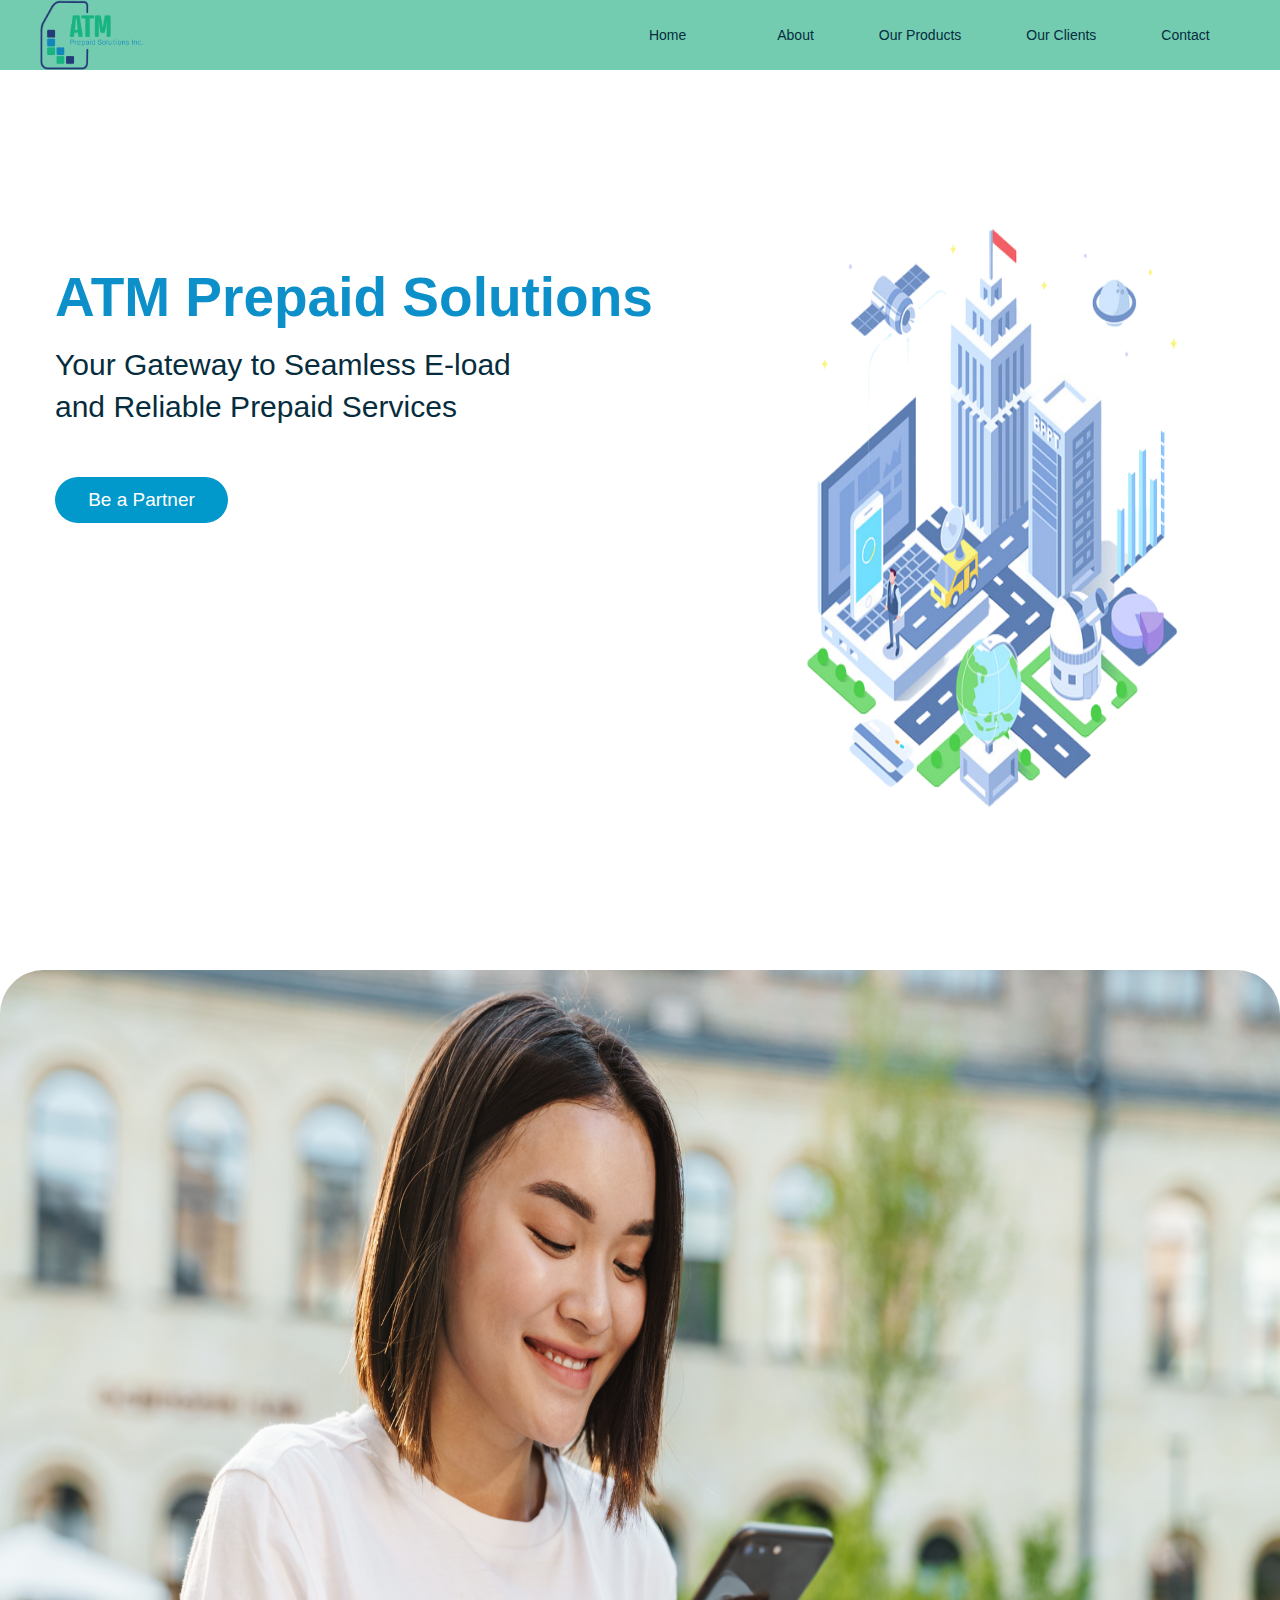
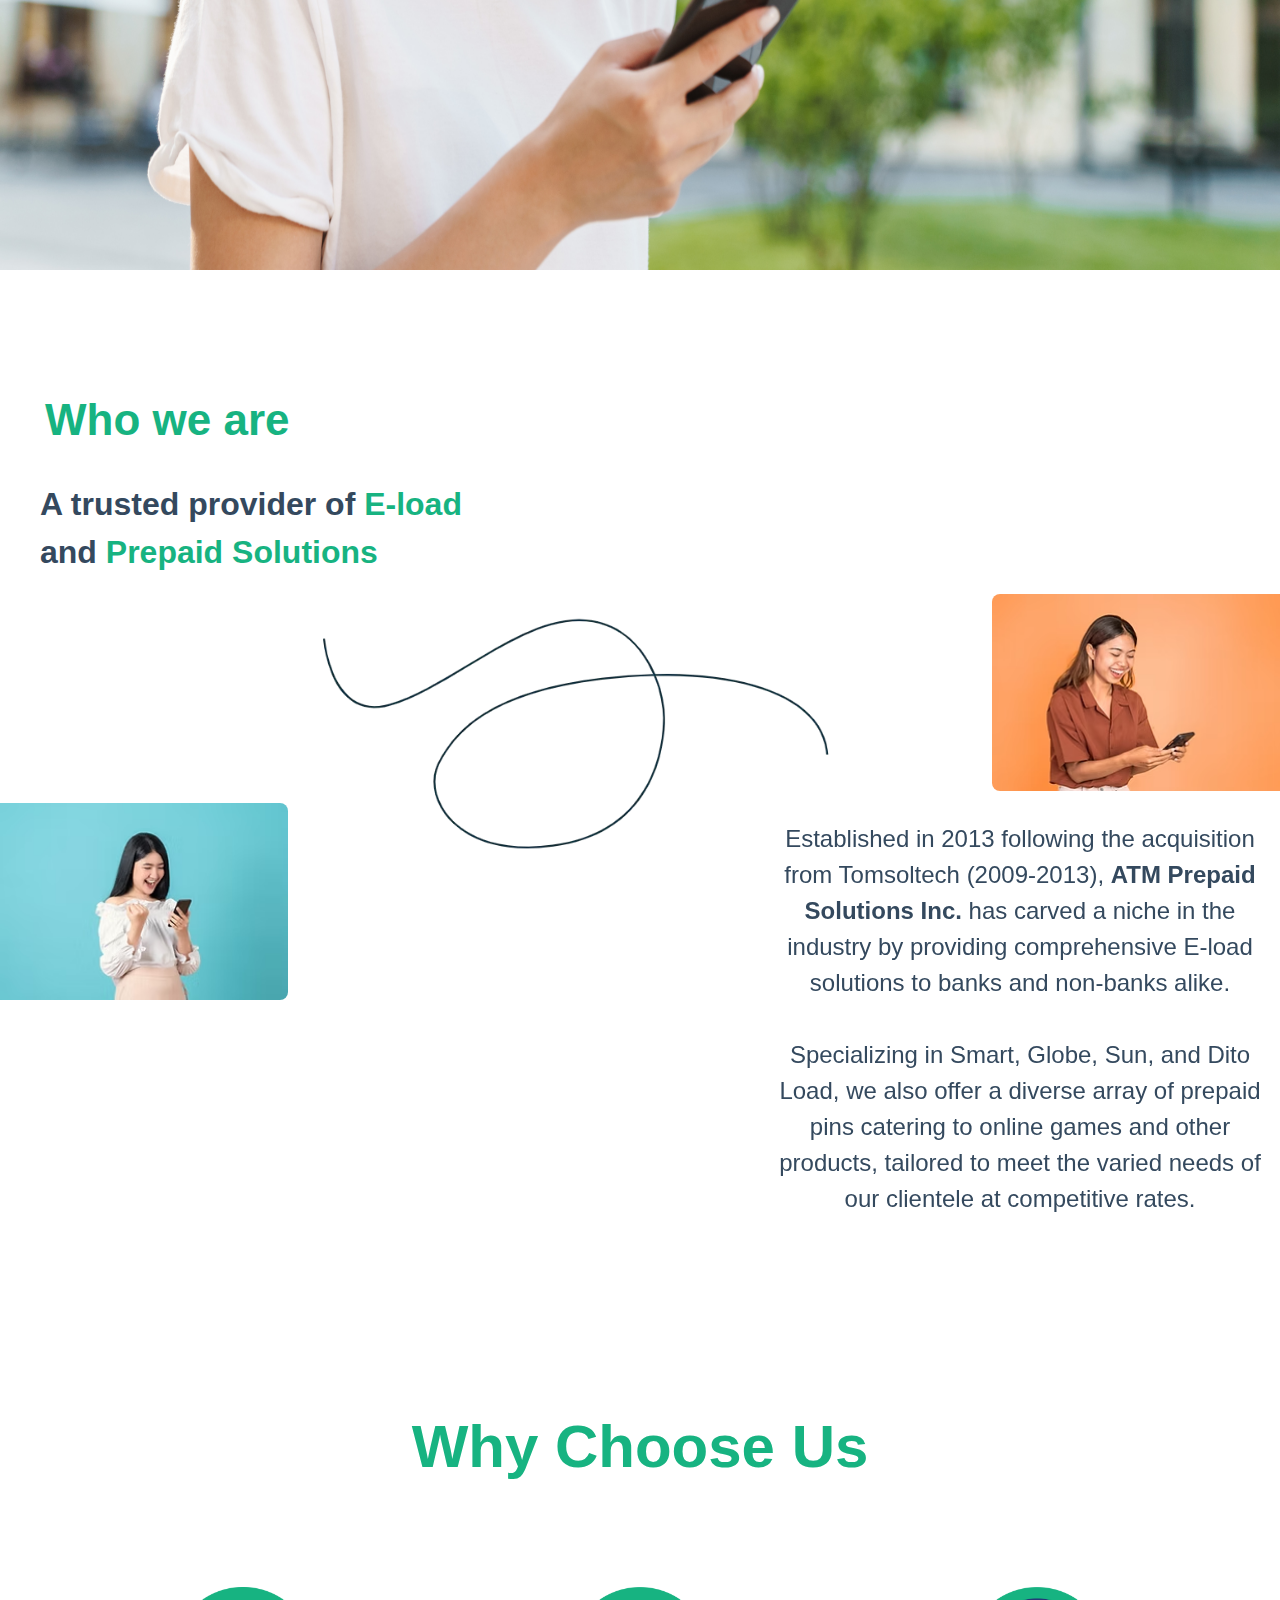
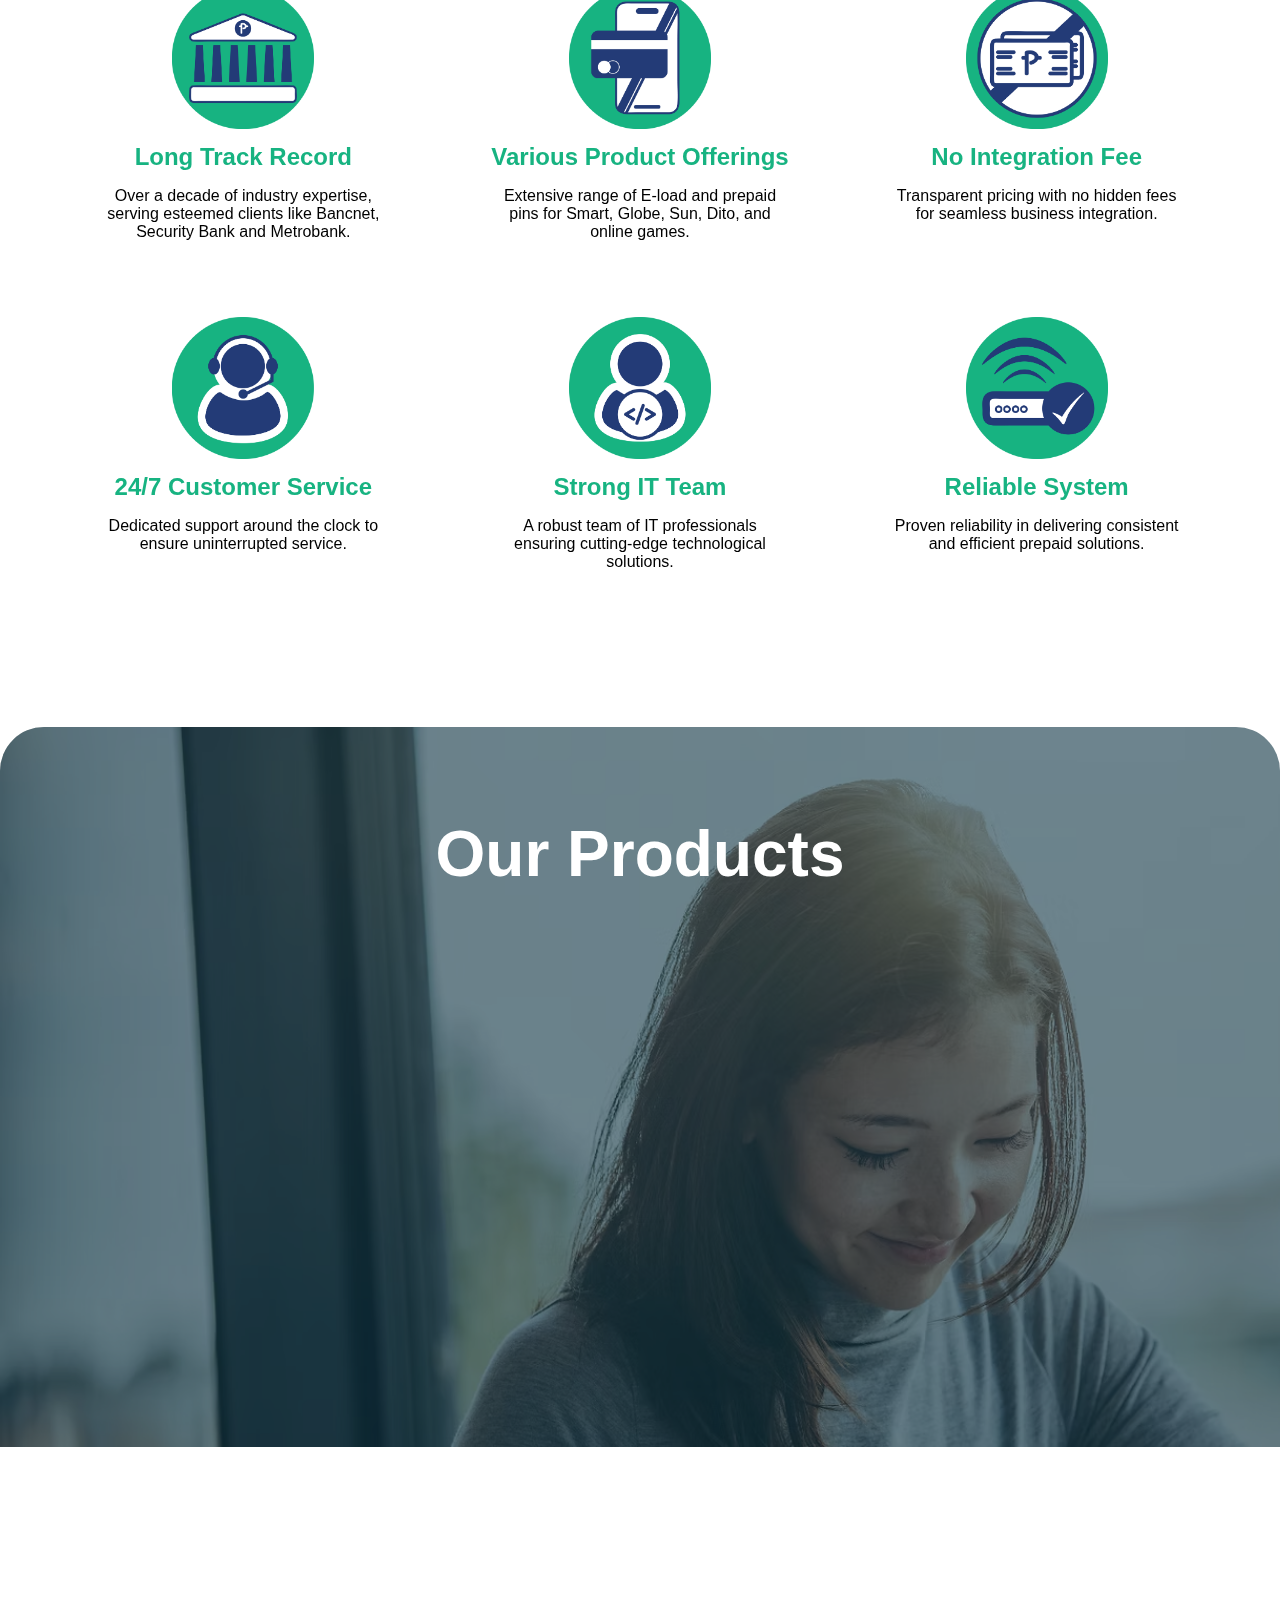
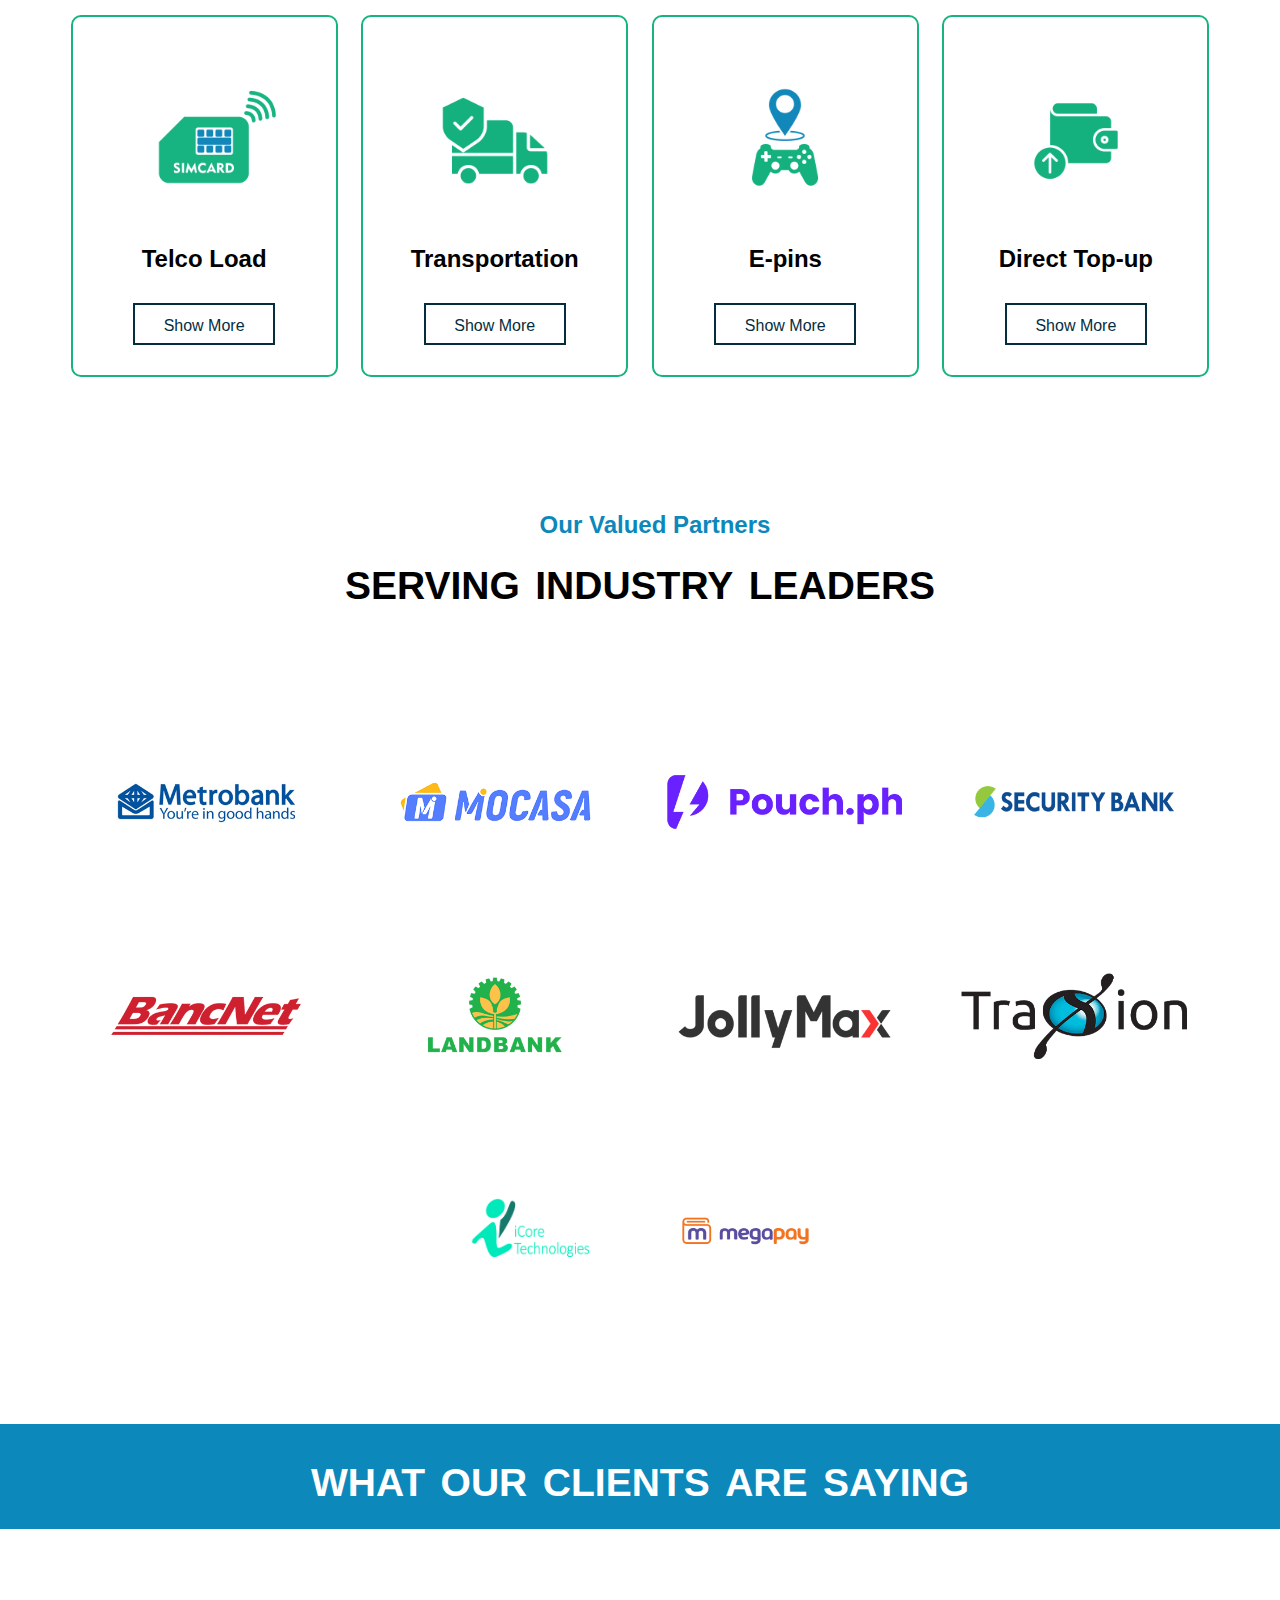
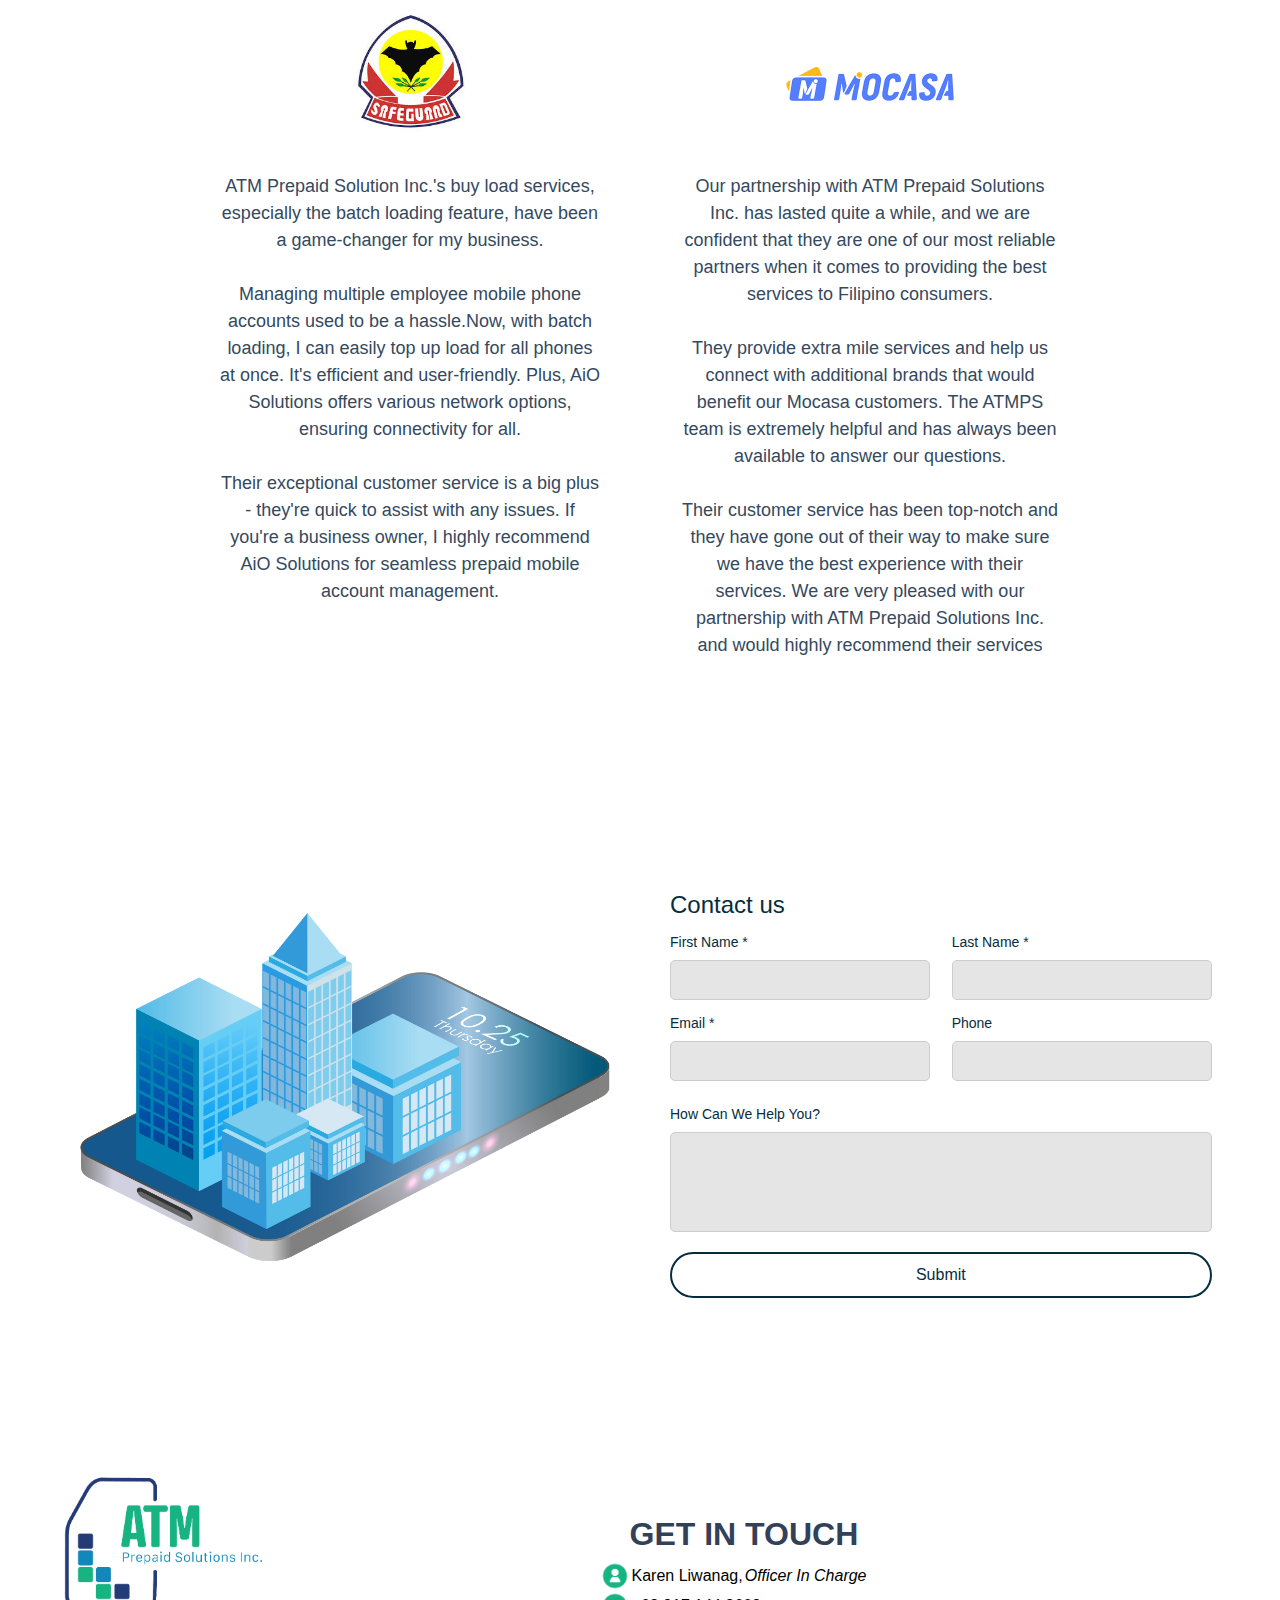
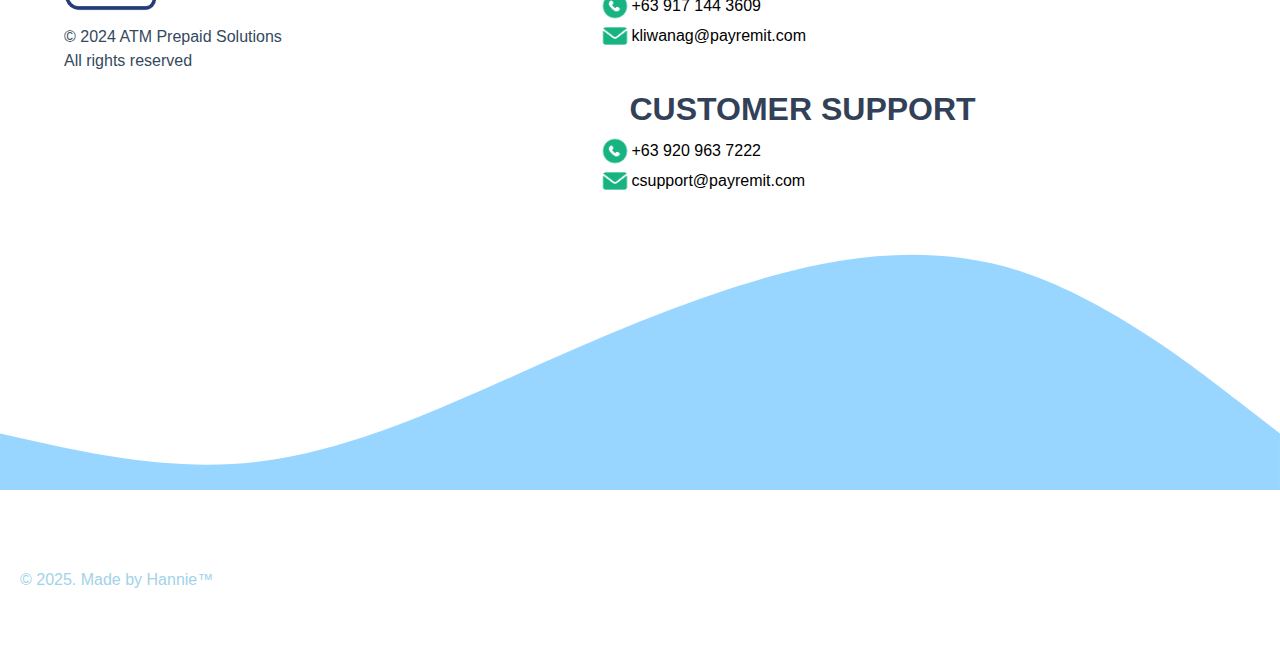
==== index.html @ 1a29c74c "asdkashd" ====
<!DOCTYPE html>
<html lang="en">

<head>
    <meta charset="UTF-8">
    <meta name="viewport" content="width=device-width, initial-scale=1">
    <title>Home | ATM Prepaid</title>
    <link rel="icon" href="assets/ATM Prepaid Logo.png">
    <link href="https://fonts.googleapis.com/css2?family=Nunito:ital,wght@0,200..1000;1,200..1000&display=swap"
        rel="stylesheet">
    <link rel="stylesheet" href="assets/css/style.css">
    <link rel="stylesheet" href="assets/css/media.css">
</head>

<body>
    <!-- Navbar -->
    <header class="header">
        <nav class="navbar">
            <img src="assets/images/ATM Prepaid Logo.png" class="nav-logo" alt="logo">

            <ul class="nav-menu">
                <li class="nav-item"><a href="#Home" class="nav-link home-hover"
                        onclick="changeTitle('Home | ATM Prepaid')">Home</a></li>
                <li class="nav-item"><a href="#About" class="nav-link"
                        onclick="changeTitle('About Us | ATM Prepaid')">About</a></li>
                <li class="nav-item"><a href="#Products" class="nav-link"
                        onclick="changeTitle('Our Services | ATM Prepaid')">Our Products</a></li>
                <li><a href="#Clients" class="nav-link" onclick="changeTitle('Our Clients | ATM Prepaid')">Our
                        Clients</a></li>
                <li class="nav-item"><a href="#Contacts" class="nav-link"
                        onclick="changeTitle('Contact Us | ATM Prepaid')">Contact</a></li>
            </ul>
            <div class="hamburger" id="hamburger">
                <span class="bar"></span>
                <span class="bar"></span>
                <span class="bar"></span>
            </div>
        </nav>
    </header>

    <!--Main-->

    <!--Home-->
    <div id="Home" class="container-home">
        <div class="home">

            <div class="left-div-home">
                <h1 class="home-title"><b>ATM Prepaid Solutions</b></h1>
                <h2 class="home-desc">Your Gateway to Seamless E-load<br>and Reliable Prepaid Services</h2>
                <button class="home-button">Be a Partner</button>
            </div>
            <div class="right-div-home">
                <img src="assets/images/Homepage-2.png" alt="homepage-2">
            </div>
        </div>

        <div class="right-div-home"></div>
    </div>

    <div class="white-bg">

        <!--About-->
        <div>
            <div class="AboutImg">
                <img src="assets/images/about/about-banner.png" alt="about banenr" class="AboutImg">
            </div>

            <div id="About" class="about-container">
                <div class="about-section">
                    <div class="about-title">
                        <h1>Who we are</h1>
                        <p>A trusted provider of <span>E-load</span> and <span>Prepaid Solutions</span></p>
                    </div>

                    <div class="about-vector-img">
                        <img src="assets/images/about/vectorline.png" alt="">
                    </div>

                    <div class="about-img-right">
                        <img src="assets/images/about/pic-r.png" alt="">
                    </div>

                    <div class="about-img-left">
                        <img src="assets/images/about/pic-l.png" alt="">
                    </div>

                    <div class="about-right-desc">
                        <br>
                        <p>Established in 2013 following the acquisition from Tomsoltech (2009-2013), <span>ATM Prepaid
                                Solutions Inc.</span> has carved a niche in the industry by providing comprehensive
                            E-load solutions to banks and non-banks alike.
                            <br> <br>
                            Specializing in Smart, Globe, Sun, and Dito Load, we also offer a diverse array of prepaid
                            pins catering to online games and other products, tailored to meet the varied needs of our
                            clientele at competitive rates.
                        </p>
                    </div>
                </div>

                <div class="about_title title">
                    <h1>Why Choose Us</h1>
                </div>

                <div class="about-secondary-section">
                    <div class="about-row">
                        <img class="about_icons" src="assets/images/about/01.png" alt="01">
                        <div class="about_title">Long Track Record</div>
                        <div class="about_desc">Over a decade of industry expertise, serving esteemed clients like
                            Bancnet, Security Bank and Metrobank.</div>
                    </div>

                    <div class="about-row">
                        <img src="assets/images/about/02.png" class="about_icons" alt="02">
                        <div class="about_title">Various Product Offerings</div>
                        <div class="about_desc">Extensive range of E-load and prepaid pins for Smart, Globe, Sun, Dito,
                            and online games.</div>
                    </div>

                    <div class="about-row">
                        <img src="assets/images/about/03.png" class="about_icons" alt="03">
                        <div class="about_title">No Integration Fee</div>
                        <div class="about_desc">Transparent pricing with no hidden fees for seamless business
                            integration.</div>
                    </div>

                    <div class="about-row">
                        <img src="assets/images/about/04.png" class="about_icons" alt="04">
                        <div class="about_title">24/7 Customer Service</div>
                        <div class="about_desc">Dedicated support around the clock to ensure uninterrupted service.
                        </div>

                    </div>

                    <div class="about-row">
                        <img src="assets/images/about/05.png" class="about_icons" alt="05">
                        <div class="about_title">Strong IT Team</div>
                        <div class="about_desc">A robust team of IT professionals ensuring cutting-edge technological
                            solutions.</div>
                    </div>

                    <div class="about-row">
                        <img src="assets/images/about/06.png" class="about_icons" alt="06">
                        <div class="about_title">Reliable System</div>
                        <div class="about_desc">Proven reliability in delivering consistent and efficient prepaid
                            solutions.</div>
                    </div>
                </div>
            </div>
        </div>
    </div>



    <!--Our Products-->
 <div class="product-img" style="position: relative;">
    <!-- <img src="/assets/images/product/our-product-logo.png" alt="product banner" 
         style="position: absolute; width: 100%; height: 100%; object-fit: cover;"> -->

    <div class="product-overlay">
        <div class="product-product">
            <h1>Our Products</h1>
        </div>
    </div>
</div>


    <div id="Products" class="product-container">
        <div class="product-card">
            <div class="product-card-img">
                <img src="assets/images/product/telco-logo.png" alt="Telco Load icon">
            </div>

            <div class="product-card-title"> Telco Load</div>

            <div class="product-card-btn">
                <button class="product-btn" onclick="window.location.href='pages/page.html#Telco'">
                    Show More
                </button>
            </div>
        </div>

        <div class="product-card">
            <div class="product-card-img">
                <img src="assets/images/product/transpo-logo.png" alt="Transportation icon">
            </div>

            <div class="product-card-title"> Transportation</div>

            <div class="product-card-btn">
                <button class="product-btn" onclick="window.location.href='pages/page.html#Transpo'">
                    Show More
                </button>
            </div>
        </div>

        <div class="product-card">
            <div class="product-card-img">
                <img src="assets/images/product/epins-logo.png" alt="E-pins icon">
            </div>

            <div class="product-card-title"> E-pins</div>

            <div class="product-card-btn">
                <button class="product-btn" onclick="window.location.href='pages/page.html#Epins'">
                    Show More
                </button>
            </div>
        </div>

        <div class="product-card">
            <div class="product-card-img">
                <img src="assets/images/product/topup-logo.png" alt="Direct Top-up">
            </div>

            <div class="product-card-title"> Direct Top-up</div>

            <div class="product-card-btn">
                <button class="product-btn" onclick="window.location.href='pages/page.html#Topup'">
                    Show More
                </button>
            </div>
        </div>

    </div>
    <!--Card End-->

    </div>
    </div>


    <!--Our Client-->
    <div id="Clients" class="clients-container">
        <h3>Our Valued Partners</h3>
        <h1>serving industry leaders</h1>
        <div class="clients-section">
            <div class="clients-partner-icons">
                <div class="clients-icons-img"><img src="assets/images/clients/1.png" alt=""></div>
                <div class="clients-icons-img"><img src="assets/images/clients/2.png" alt=""></div>
                <div class="clients-icons-img"><img src="assets/images/clients/3.png" alt=""></div>
                <div class="clients-icons-img"><img src="assets/images/clients/4.png" alt=""></div>
                <div class="clients-icons-img"><img src="assets/images/clients/5.png" alt=""></div>
                <div class="clients-icons-img"><img src="assets/images/clients/6.png" alt=""></div>
                <div class="clients-icons-img"><img src="assets/images/clients/7.png" alt=""></div>
                <div class="clients-icons-img"><img src="assets/images/clients/8.png" alt=""></div>
                <div class="clients-icons-img"><img src="assets/images/clients/9.png" alt=""></div>
                <div class="clients-icons-img"><img src="assets/images/clients/10.png" alt=""></div>
            </div>
        </div>

        <div class="clients-divider">
            <h1>what our clients are saying</h1>
        </div>

        <div class="clients-review">
            <div class="clients-review-card"> <img src="assets/images/clients/safeguard.png" alt="">
                <p>
                    ATM Prepaid Solution Inc.'s buy load services, especially the batch loading feature, have been a
                    game-changer for my business.
                    <br> <br>
                    Managing multiple employee mobile phone accounts used to be a hassle.Now, with batch loading, I can
                    easily top up load for all phones at once. It's efficient and user-friendly. Plus, AiO Solutions
                    offers various network options, ensuring connectivity for all.
                    <br> <br>
                    Their exceptional customer service is a big plus - they're quick to assist with any issues. If
                    you're a business owner, I highly recommend AiO Solutions for seamless prepaid mobile account
                    management.
                </p>
            </div>

            <div class="clients-review-card"> <img src="assets/images/clients/2.png" alt="">
                <p>Our partnership with ATM Prepaid Solutions Inc. has lasted quite a while, and we are confident that
                    they are one of our most reliable partners when it comes to providing the best services to Filipino
                    consumers.
                    <br> <br>
                    They provide extra mile services and help us connect with additional brands that would benefit our
                    Mocasa customers. The ATMPS team is extremely helpful and has always been available to answer our
                    questions.
                    <br> <br>
                    Their customer service has been top-notch and they have gone out of their way to make sure we have
                    the best experience with their services. We are very pleased with our partnership with ATM Prepaid
                    Solutions Inc. and would highly recommend their services
                </p>
            </div>
        </div>
    </div>

    <!--Contact-->
    <div id="Contacts" class="contact-container">
        <div class="contact-section">
            <div class="contact-left">
                <img src="assets/images/contact-icon/contact-img.png" alt="">
            </div>
            <div class="contact-right">
                <div class="contact-form">
                    <form action="">
                        <h2>Contact us</h2>

                        <div class="form-group">
                            <div class="input-field">
                                <label for="first-name">First Name *</label>
                                <input type="text" id="first-name" required />
                            </div>
                            <div class="input-field">
                                <label for="last-name">Last Name *</label>
                                <input type="text" id="last-name" required />
                            </div>
                        </div>

                        <div class="form-group">
                            <div class="input-field">
                                <label for="email">Email *</label>
                                <input type="email" id="email" required />
                            </div>
                            <div class="input-field">
                                <label for="phone">Phone</label>
                                <input type="tel" id="phone" />
                            </div>
                        </div>

                        <div class="textarea-field">
                            <label for="message">How Can We Help You?</label>
                            <textarea id="message"></textarea>
                        </div>

                        <button type="submit">Submit</button>
                    </form>
                </div>



            </div>
        </div>
    </div>
    </div>



    </div>

    <footer class="footer">
        <div class="footer-container">
            <div class="footer-left">
                <img src="assets/images/ATM Prepaid Logo.png" alt="ATM Prepaid Solutions Logo" class="footer-logo">
                <p>© 2024 ATM Prepaid Solutions<br>All rights reserved</p>
            </div>
            <div class="footer-right">
                <div class="footer-contact-info">
                    <h3>GET IN TOUCH</h3>
                    <div class="footer-item">
                        <img src="assets/images/contact-icon/pic.png" alt="contact icon">
                        <span>Karen Liwanag, </span><i>Officer In Charge</i>
                    </div>
                    <div class="footer-item">
                        <img src="assets/images/contact-icon/call.png" alt="call icon">
                        <span>+63 917 144 3609</span>
                    </div>
                    <div class="footer-item">
                        <img src="assets/images/contact-icon/msg.png" alt="message icon">
                        <span>kliwanag@payremit.com</span>
                    </div>
                </div>

                <div class="footer-customer-support">
                    <h3>CUSTOMER SUPPORT</h3>
                    <div class="footer-item">
                        <img src="assets/images/contact-icon/call.png" alt="contact icon">
                        <span>+63 920 963 7222</span>
                    </div>
                    <div class="footer-item">
                        <img src="assets/images/contact-icon/msg.png" alt="message icon">
                        <span>csupport@payremit.com</span>
                    </div>
                </div>
            </div>

        </div>
        <svg xmlns="http://www.w3.org/2000/svg" viewBox="0 0 1440 320">
            <path fill="#0099ff" fill-opacity="0.4"
                d="M0,256L48,266.7C96,277,192,299,288,288C384,277,480,235,576,192C672,149,768,107,864,80C960,53,1056,43,1152,74.7C1248,107,1344,181,1392,218.7L1440,256L1440,320L1392,320C1344,320,1248,320,1152,320C1056,320,960,320,864,320C768,320,672,320,576,320C480,320,384,320,288,320C192,320,96,320,48,320L0,320Z">
            </path>
        </svg>
        </svg>
    </footer>
    <div class="footerr">
        © 2025. Made by Hannie™
    </div>

    <script src="assets/scripts/title.js"></script>
    <!-- <script src="assets/scripts/pageloader.js"></script> -->
    <script src="assets/scripts/animation.js"></script>
    <script src="assets/scripts/script.js"></script>
</body>

</html>
---- assets/css/style.css ----
@font-face {
    font-family: 'AvenirLight';
    src: url(assets/Fonts/Avenir-Light.ttf);
}

@font-face {
    font-family: 'Poppins';
    src: url('./assets/Fonts/Poppins-Regular.ttf') format('truetype');
}


:root {
    --section-margin: 80px 0 20px;
    --bg-main: #ffffff;
    --color-dark: #000000;
    --color-light: #fff;
    --font-poppins: 'Poppins', sans-serif;
    --font-AvenirLight: 'AvenirLight', sans-serif;
    --font-arial: 'Arial', sans-serif;
}
* {
    margin: 0;
    padding: 0;
    box-sizing: border-box;
}

body {
    font-family: 'Arial', 'AvenirLight', 'Poppins', sans-serif;
    color: var(--color-dark);
    overflow-x: hidden;
    padding-top: 70px;
    background-color: var(--bg-main);
    scroll-behavior: smooth;
}

.navbar {
    font-family: var(--font-arial);
    display: flex;
    justify-content: space-between;
    align-items: center;
    background-color: #73CCB0;
    height: 70px;
    position: fixed;
    top: 0;
    left: 0;
    width: 100%;
    z-index: 1000;
}

.nav-logo {
    margin: 0 40px;
    display: block;
    height: 100%;
    max-width: auto;
}

.nav-menu {
    margin-right: 5.5%;
    padding: 0;
    list-style: none;
    display: flex;
    gap: 65px;
}

.nav-menu li a {
    text-decoration: none;
    color: #062D3E;
    font-size: 14px;
    font-weight: 100;
    transition: color 0.3s ease;
}

.nav-menu li a.active {
    color: #008cff;
}

.nav-menu li a:hover {
    color: #008cff;
}

/* nav menu home hover */
.nav-menu .home-hover {
    background-color: transparent;
    border: 1px solid transparent;
    cursor: pointer;
    border-radius: 50px;
    padding: 10px 25px;
    text-align: center;
    transition: background-color 0.3s, border-color 0.3s, color 0.3s;
}

.nav-menu .home-hover:active {
    color: black;
}

.nav-menu .home-hover:hover {
    background-color: #062D3E;
    border: 1px solid #062D3E;
    color: #73CCB0;
}

/* Hamburger menu */
.hamburger {
    display: none;
    flex-direction: column;
    cursor: pointer;
    margin-right: 40px;
}

/* Ensure the close button is always hidden on larger screens */
@media screen and (min-width: 769px) {
    .close-btn {
        display: none;
    }
}

.AboutImg {
    width: 100%;
    height: 100vh;
    aspect-ratio: 16 / 9;
    background-size: 100% 120%;
    background-repeat: no-repeat;
    border-radius: 44px 44px 0 0;
    display: block;
    position: sticky;
    top: 0;
}

.about-container {
    width: 100%;
    height: auto;
    background: var(--bg-main);
    border-radius: 40px 40px 0 0;
    display: flex;
    position: relative;
    top: 0;
    flex-direction: column;
}

.about-section {
    background-color: var(--bg-main);
    margin: var(--section-margin);
    width: 100%;
    display: grid;
    grid-template-columns: repeat(5, 1fr);
    /* grid-template-rows: repeat(3, 1fr); */
    grid-template-rows: auto auto auto;
    gap: 8px;
}
    
.about-title {
    grid-column: span 2 / span 2;
    padding: 10px;
}

.about-title h1 {
    padding: 5px;
    margin: 30px;
    font-size: 2.75em;
    font-family: var(--font-poppins);
    color: #17B381;
    font-weight: bolder;
}

.about-title p {
    font-family: var(--font-AvenirLight);
    margin: 30px 30px 0;
    font-size: 2em;
    font-weight: bold;
}

.about-title span {
    color: #17B381;
    font-weight: bold;
}

.about-vector-img {
    grid-column: span 2 / span 2;
    grid-row: span 2 / span 2;
    grid-column-start: 2;
    grid-row-start: 2;
}

.about-img-right {
    grid-column-start: 5;
    grid-row-start: 2;
}

.about-img-right img {
    border-top-left-radius: 8px;
    border-bottom-left-radius: 8px;
    width: 288px;
    height: 197px;
}

.about-img-left {
    grid-row-start: 3;
    grid-column-start: 1;
    grid-column: 1;
}

.about-img-left img {
    border-top-right-radius: 8px;
    border-bottom-right-radius: 8px;
    width: 288px;
    height: 197px;
}

.about-right-desc {
    grid-column: span 2 / span 2;
    grid-column-start: 4;
    grid-row-start: 3;
    text-align: center;
}

.about-right-desc p {
    font-family: var(--font-AvenirLight);
    font-size: 1.5em;
}

.about-right-desc span {
    font-weight: bold;
    font-family: var(--font-AvenirLight);
}

.about-secondary-section {
    background-color: var(--bg-main);
    display: flex;
    flex-wrap: wrap; 
    justify-content: center; 
    gap: 30px; 
    padding: 20px; 
    max-width: 1200px; 
    margin: 20px auto 100px;
}

.about-row {
    margin: auto;
    padding: 10px;
    width: 350px;
    height: 300px;
    text-align: center;
}

.about_icons {
    align-items: center;
    width: 142px;
    height: 142px;
}

.title h1{
    text-align: center;
    font-size: 2.5em;
    font-family: var(--font-poppins);
    margin: var(--section-margin);
}

.about_title {
    margin: 30px 0 6px 0x;
    line-height: 2;
    font-size: 1.5em;
    font-family: var(--font-poppins);
    font-weight: 600;
    color: #17B381;
    align-items: center;
}

.about_title h1 {
    margin: 150px 0 30px 0;
}

.about_desc {
    margin: 6px 20px 12px 20px;
    font-size: 1em;
    font-family: var(--font-AvenirLight);
    align-items: center;
}


/* Product Section */
.product-container {
    width: 100%;
    height: auto;
    background-color: var(--bg-main);
    display: flex;
    justify-content: center;
    gap: 2%;
    padding: 50px;
    flex-wrap: wrap;
    position: relative;
    align-content: center;
    top: 0;
}

.product-card {
    border: 2px solid #17B381;
    margin-top: 10%;
    padding: 20px;
    width: 267px;
    height: auto;
    border-radius: 10px;
}

.product-card-img img{
    height: 208px;
    width: 208px;
    display: flex;
    justify-content: center;
    align-items: center;  
    margin: auto;     
}

.product-card-title {
    text-align: center;
    font-family: var(--font-poppins);
    font-weight: bold;
    font-size: 1.5em;
    margin: 0;
}

.product-card-btn {
    height: auto;
    width: 208px;
    display: flex;
    justify-content: center;  
    align-items: center;  
    margin: auto;
    padding: 10px;
    transition: background-color 0.2s ease;
}

.product-btn  {
    height: 42px;
    width: 142px;
    border-radius: 0;
    background-color: var(--bg-main);
}

.product-btn a {
    text-decoration: none;
    color: #000000;
}

.product-btn a:hover{
    color: white;
}

.product-btn:hover {
    background-color: var(--color-dark);
    color: var(--color-light);
}

.product-overlay {
    background-color: #062d3e93;
    z-index: 1;
    position: relative;
    height: 80vh;
}

.product-overlay .product-product {
    z-index: 2;
    position: relative;
    display: flex;
    justify-content: center;    
    color: var(--bg-main);
    border: 0;
}

.product-overlay .product-product h1 {
    font-size: 4em;
    margin-top: 80px;
    padding: 10px;
    display: flex;
    justify-content: center;  
    align-items: center;     
    height: 100%;   
    text-align: center;  
    font-family: var(--font-poppins);
}

.product-img{
    background-image: url("/assets/images/product/our-product-logo.png");
    width: 100%;
    height: auto;
    max-height: 80vh;
    background-size: cover;
    background-repeat: no-repeat;
    border-radius: 44px 44px 0 0;
    display: block;
    position: sticky;
    top: 0;
    object-fit: cover;
    overflow: hidden;
    aspect-ratio: 16 / 9;
    z-index: -1;

}


/* Client Section */
.clients-container {
    width: 100%;
    padding: 5% 0;
    background-color: var(--bg-main);
    position: relative;
    top: 0; 
    text-align: center;
}

.clients-container h1 {
    font-variant: small-caps;
    font-family: var(--font-poppins);
    font-size: 3.5em;
    color: var(--color-dark);
}

.clients-container h3 {
    font-family: var(--font-poppins);
    font-size: 1.5em;
    color: #0C88BB;
}

.clients-section {
    background-color: var(--bg-main);
    display: flex;
    justify-content: center;
    margin: var(--section-margin);
}


.clients-partner-icons {
    display: flex;
    flex-wrap: wrap; 
    justify-content: center; 
    gap: 30px; 
    padding: 20px; 
    max-width: 1200px; 
    margin: 0 auto;
}


.clients-icons-img img{
    height: 180px;
    width: fit-content;
    padding: 5px;
}

.clients-divider {
    background-color: #0C88BB;
    margin: var(--section-margin);
    padding: 20px;
}

.clients-divider h1 {
    font-size: 3.5em;
    color: var(--color-light);
    font-family: var(--font-poppins);
    font-weight: bold;
}

.clients-review {
    display: flex;
    justify-content: center;
    flex-wrap: wrap;
    margin: var(--section-margin);
}

.clients-review-card {
    width: 400px;
    margin: 0 30px;
}

.clients-review-card p {
    font-size: 18px;
    padding: 10px;
    font-family: var(--font-AvenirLight);
}

.clients-review-card img {
    height: 150px;
    width: fit-content;
}

/* Contact Section */
.contact-container {
    width: 100%;
    height: auto;
    background: var(--bg-main);
    display: flex;
    position: relative;
    top: 0;
    margin: 0;
}

/* Desktop Layout */
.contact-section {
    background-color: var(--bg-main);
    margin: var(--section-margin);
    width: 100%;
    display: flex;
    justify-content: space-between;
    padding: 0 3%;
}

/* Left Side - Image */
.contact-left {
    display: flex;
    justify-content: center;
    align-items: center;
    width: 50%;
    background-color: var(--bg-main);
}

.contact-left img {
    width: 602px;
    height: 523px;
}

/* Right Side - Form */
.contact-right {
    background-color: var(--bg-main);
    width: 50%;
    display: flex;
    justify-content: center;
    align-items: center;
}

/* Form Styling */
.contact-form {
    width: 602px;
    height: auto;
    margin: 10px;
    padding: 20px;
    font-family: var(--font-arial);
}

.contact-form h2 {
    font-weight: normal;
}

/* Label and Input Styling */
.input-field {
    display: flex;
    flex-direction: column;
    margin-bottom: 15px;
}

.input-field label {
    display: block;
    margin-bottom: 10px;
}

.input-field input,
.textarea-field textarea {
    width: 100%;
    padding: 10px;
    border: 1px solid #ccc;
    border-radius: 5px;
    font-size: 16px;
}

.textarea-field {
    display: flex;
    flex-direction: column;
    margin-top: 10px;
}

.textarea-field label {
    margin-bottom: 10px;
}

/* ================= MEDIA QUERIES ================== */

/* For Tablets (768px and below) */
@media (max-width: 768px) {
    .contact-section {
        flex-direction: column;
        align-items: center;
        text-align: center;
    }

    .contact-left, .contact-right {
        width: 100%;
    }

    .contact-left img {
        width: 80%;
        height: auto;
        max-width: 450px;
    }

    .contact-form {
        width: 90%;
        max-width: 500px;
    }
}

/* For Mobile Screens (480px and below) */
@media (max-width: 480px) {
    .contact-section {
        padding: 0 5%;
    }

    .contact-left img {
        width: 100%;
        max-width: 350px;
    }

    .contact-form {
        width: 100%;
        padding: 15px;
    }

    .input-field label {
        font-size: 14px;
    }

    .input-field input,
    .textarea-field textarea {
        font-size: 14px;
        padding: 8px;
    }
}


svg {
    display: block;
    width: 100%;
    height: auto;
}




h2 {
    font-size: 24px;
    color: #062D3E;
    margin-bottom: 15px;
}

.form-group {
    display: flex;
    justify-content: space-between;
    gap: 20px;
}

.input-field {
    display: flex;
    flex-direction: column;
    width: 48%;
}

label {
    font-size: 14px;
    color: #062D3E;
    margin-bottom: 5px;
}

input, textarea {
    width: 100%;
    padding: 10px;
    font-size: 14px;
    border: 1px solid #ccc;
    border-radius: 5px;
    background-color: #e5e5e5;
}

.textarea-field {
    display: flex;
    flex-direction: column;
    margin-top: 10px;
}

textarea {
    height: 100px;
    resize: none;
}

button {
    width: 100%;
    padding: 12px;
    font-size: 16px;
    border: 2px solid #062D3E;
    border-radius: 50px;
    background-color: transparent;
    color: #062D3E;
    margin-top: 20px;
    cursor: pointer;
    transition: 0.3s;
}

button:hover {
    background-color: #062D3E;
    color: white;
}

#Home,
#About,
#Products,
#Clients,
#Contacts {
    scroll-margin: 70px;
}

/* Layout for left and right div */
.container-home {
    position: relative;
    height: 100vh;
    z-index: -1;
}

.home {
    display: 'flexbox';
    width: 100%;
    position: fixed;
    padding: 5px;
}

/* Left div takes 30% width */
.left-div-home {
    width: 55%;
    height: 550px;
    background-color: #fff;
    float: left;
}

/* Right div takes 70% width */
.right-div-home {
    width: 45%;
    height: 550px;
    background-color: #fff;
    float: right;
    margin: 0;
}

/* Ensure right div content adjusts */
.right-div-home img {
    width: 80%;
    height: 80vh;
    margin: 10%;
}

/* Default font size for desktop */
.home-title {
    font-size: 55px;
    color: #0D90C9;
    padding-top: 190px;
    padding-left: 50px;
}

/* Media query for mobile */
@media (max-width: 600px) {
    .home-title {
        font-size: 27px;
        padding-top: 45px;
        padding-left: 20px;
    }
}

.home-desc {
    font-size: 30px;
    font-weight: 100;
    line-height: 1.4em;
    padding-top: 15px;
    padding-left: 50px;
}

/* Media query for mobile */
@media (max-width: 600px) {
    .home-desc {
        font-size: 15px;
        font-weight: 300;
        padding-top: 10px;
        padding-left: 20px;
    }
}

/* Home button */
.home-button {
    margin-top: 34px;
    margin-left: 29px;
    background-color: #0198CC;
    color: white;
    border: none;
    border-radius: 25px;
    cursor: pointer;
    font-size: 19px;
}



/*Products*/

/*Products Card*/




/* Footer Section*/
.footer {
    position: relative;
    background-color: var(--bg-main);
    font-family: Arial, sans-serif;
}

.footer-container {
    display: flex;
    justify-content: space-between;
    /* align-items: center; */
    /* padding: 100px 10px 0; */
    padding: 100px 5% 0;
    flex-wrap: wrap;
}

.footer-left {
    text-align: left;
}

.footer-logo {
    width: 200px;
    margin-bottom: 10px;
}

.footer-item {
    display: flex;
    align-items: center;
    gap: 2px;
}

.footer-item img {
    width: auto; 
    height: 60px;
    margin: -15px;
}

.footer-right {
    text-align: left;
    padding: 10px;
    margin: 10px 20% 0 0;
}

h3 {
    font-size: 2em;
    font-weight: bold;
    color: #324158;
    margin-top: 20px;
    margin-bottom: 8px;
    text-indent: 30px;
}

p {
    font-size: 16px;
    color: #34495e;
    line-height: 1.5;
}

.footer-contact-info {
    margin-bottom: 40px;
}

.footer-customer-support {
    margin-top: 20px;
}

.footerr {
    height: 20vh;
    width: 100%;
    display: flex;
    align-items: center;
    justify-content: flex-start;
    position: relative;
    background-color: #fff;
    color: #A2D3E8;
    padding-left: 20px;
}

/* Second Page */

/* Telco Load Section */
.topup-section {
    background-color: red;
    height: 100vh;

}
.transpo-section {

    background-color: green;
    height: 100vh;
}
.telco-section {
    background-color: blue;
    height: 100vh;

}

.epins-section {
    background-color: black;
    color: white;
    height: 100vh;

}
---- assets/css/media.css ----
/* Navbar Section */
@media (max-width: 768px) {
    .nav-menu {
        position: fixed;
        top: 70px;
        right: 0;
        width: 250px;
        height: 100vh;
        background-color: #73CCB0;
        flex-direction: column;
        align-items: center;
        justify-content: flex-start;
        transform: translateX(100vw);
        transition: transform 0.3s ease-in-out;
        z-index: 500;
        padding-top: 20px; 
    }

    .nav-menu img {
        width: 100px; /* Adjust as needed */
        height: auto;
        margin-bottom: 20px; 
    }

    .nav-menu.active {
        transform: translateX(0);
    }

    .hamburger {
        color: var(--bg-main);
        display: flex;
        cursor: pointer;
        font-size: 24px;
        position: absolute;
        top: 20px;
        right: 20px;
        z-index: 1000;
    }

    .hamburger.active::before {
        content: "✖"; 
    }

    .hamburger::before {
        content: "☰"; 
    }

    .overlay {
        position: fixed;
        top: 0;
        left: 0;
        width: 100%;
        height: 100%;
        background: rgba(0, 0, 0, 0.5);
        opacity: 0;
        visibility: hidden;
        transition: opacity 0.3s ease-in-out;
        z-index: 400;
    }

    .overlay.active {
        opacity: 1;
        visibility: visible;
    }
}

/* Home Button Section */
.home-button {
    width: 173px;
    height: 46px;
    font-size: 19px;
    margin-top: 34px;
    margin-left: 50px;
    background-color: #0198CC;
    color: white;
    border: none;
    border-radius: 25px;
    cursor: pointer;
}

@media (max-width: 1024px) {
    .home-button {
        width: 150px;
        height: 40px;
        font-size: 16px;
        margin-top: 25px;
        margin-left: 30px;
        border-radius: 22px;
    }
}

@media (max-width: 767px) {
    .home-button {
        width: 120px;
        height: 35px;
        font-size: 14px;
        margin-top: 20px;
        margin-left: 20px;
        border-radius: 20px;
        padding: 5px 10px;
    }
}

/* Small Mobile (up to 400px) */
@media (max-width: 768px) {
    .home {
        display: flex;
        flex-direction: column;
        padding: 20px;
    }

    .left-div-home,
    .right-div-home {
        width: 100%;
        height: auto;
    }

    .right-div-home img {
        max-width: 90%;
        height: auto;
    }

    .home-button {
        font-size: 14px;
        padding: 8px 16px;
        border-radius: 18px;
        margin-top: 15px;
        margin-left: 20px;
    }
}

@media (max-width: 400px) {
    .home-button {
        width: 100px;
        height: 30px;
        font-size: 12px;
        padding: 5px 10px;
        margin-top: 10px;
        border-radius: 15px;
    }
}



/* About Section */
@media screen and (max-width: 1280px) {
    .about-vector-img img{
        width: 550px;
    }
}

@media screen and (max-width: 1140px) {
    .about-vector-img img {
        width: 400px;
    }
}

@media screen and (max-width: 990px) {
    .about-vector-img {
        display: none;

    }
}

@media screen and (max-width: 820px) {
    .about-section {
        display: flex;
        flex-direction: column;
        align-items: center;
        text-align: center;
        gap: 20px;
    }

    .about-title {
        order: 1;
    }

    .about-vector-img {
        order: 2;
        width: auto;
    }

    .about-img-left {
        order: 3;
        width: 100%;
        display: flex;
        justify-content: center;
    }

    .about-img-left img {
        width: 200px;
        height: auto;
        border-radius: 12px;
    }

    .about-right-desc {
        order: 4;
        max-width: 600px;
    }

    .about-img-right {
        order: 5;
        width: 100%;
        display: flex;
        justify-content: center;
    }

    .about-img-right img {
        width: 200px;
        height: auto;
        border-radius: 12px;
    }
}

@media screen and (max-width: 768px) {
    .AboutImg {
        height: 50vh;
        border-radius: 30px 30px 0 0;
    }
}

@media screen and (max-width: 480px) {
    .AboutImg {
        height: 40vh;
        border-radius: 20px 20px 0 0;
    }
}

@media screen and (max-width: 414px) {
    .about-section {
        gap: 15px;
    }

    .about-title h1 {
        font-size: 1.8em;
    }

    .about-title p {
        font-size: 1.2em;
    }

    .about-vector-img {
        display: none;
    }

    .about-img-left img,
    .about-img-right img {
        width: 180px;
    }

    .about-right-desc p {
        font-size: 1em;
    }
}




/* Product Section */
@media (max-width: 1024px) {
    .product-img {
        max-height: 60vh;
        border-radius: 30px 30px 0 0;
    }
    .product-overlay .product-product h1 {
        font-size: 2.5em; /* Adjusted for readability */
        margin-top: 40px;
        padding: 5px; 
    }
}

@media (max-width: 768px) {
    .product-img {
        max-height: 50vh;
        border-radius: 20px 20px 0 0;
    }
    .product-overlay .product-product h1 {
        font-size: 2.2em; /* Slightly smaller for better fit */
        margin-top: 45px;
        margin-left: 30px;
        padding: 5px;
    }  
}

@media (max-width: 480px) {
    .product-img {
        max-height: 40vh;
        border-radius: 15px 15px 0 0;
    }
    .product-overlay .product-product h1 {
        font-size: 1.8em; /* Adjusted for small screens */
        margin-top: 30px;
        padding: 5px; 
    }
}

/* Footer Section */
@media screen and (max-width: 1024px) {
    .footer-container {
        flex-direction: column;
        text-align: center;
        padding: 50px 10px 0;
    }

    .footer-left, .footer-right {
        text-align: center;
        margin: 0 auto;
    }

    .footer-logo {
        width: 150px;
    }

    .footer-item {
        justify-content: center;
    }

    .footer-item img {
        display: none;
    }

    h3 {
        text-indent: 0;
        font-size: 1.5em;
    }

    .footer-right {
        margin: 20px 0;
        padding: 0;
    }
}

@media screen and (max-width: 768px) {
    .footer-container {
        padding: 30px 5px 0;
    }

    .footer-logo {
        width: 120px;
    }

    .footer-item img {
        height: 40px;
    }

    h3 {
        font-size: 1.3em;
    }

    p {
        font-size: 14px;
    }
}

@media screen and (max-width: 480px) {
    .footer-container {
        padding: 20px 5px 0;
    }

    .footer-logo {
        width: 100px;
    }

    .footer-item img {
        height: 30px;
    }

    h3 {
        font-size: 1.2em;
    }

    p {
        font-size: 12px;
    }

    .footer-item {
        flex-direction: column;
        align-items: center;
    }
}
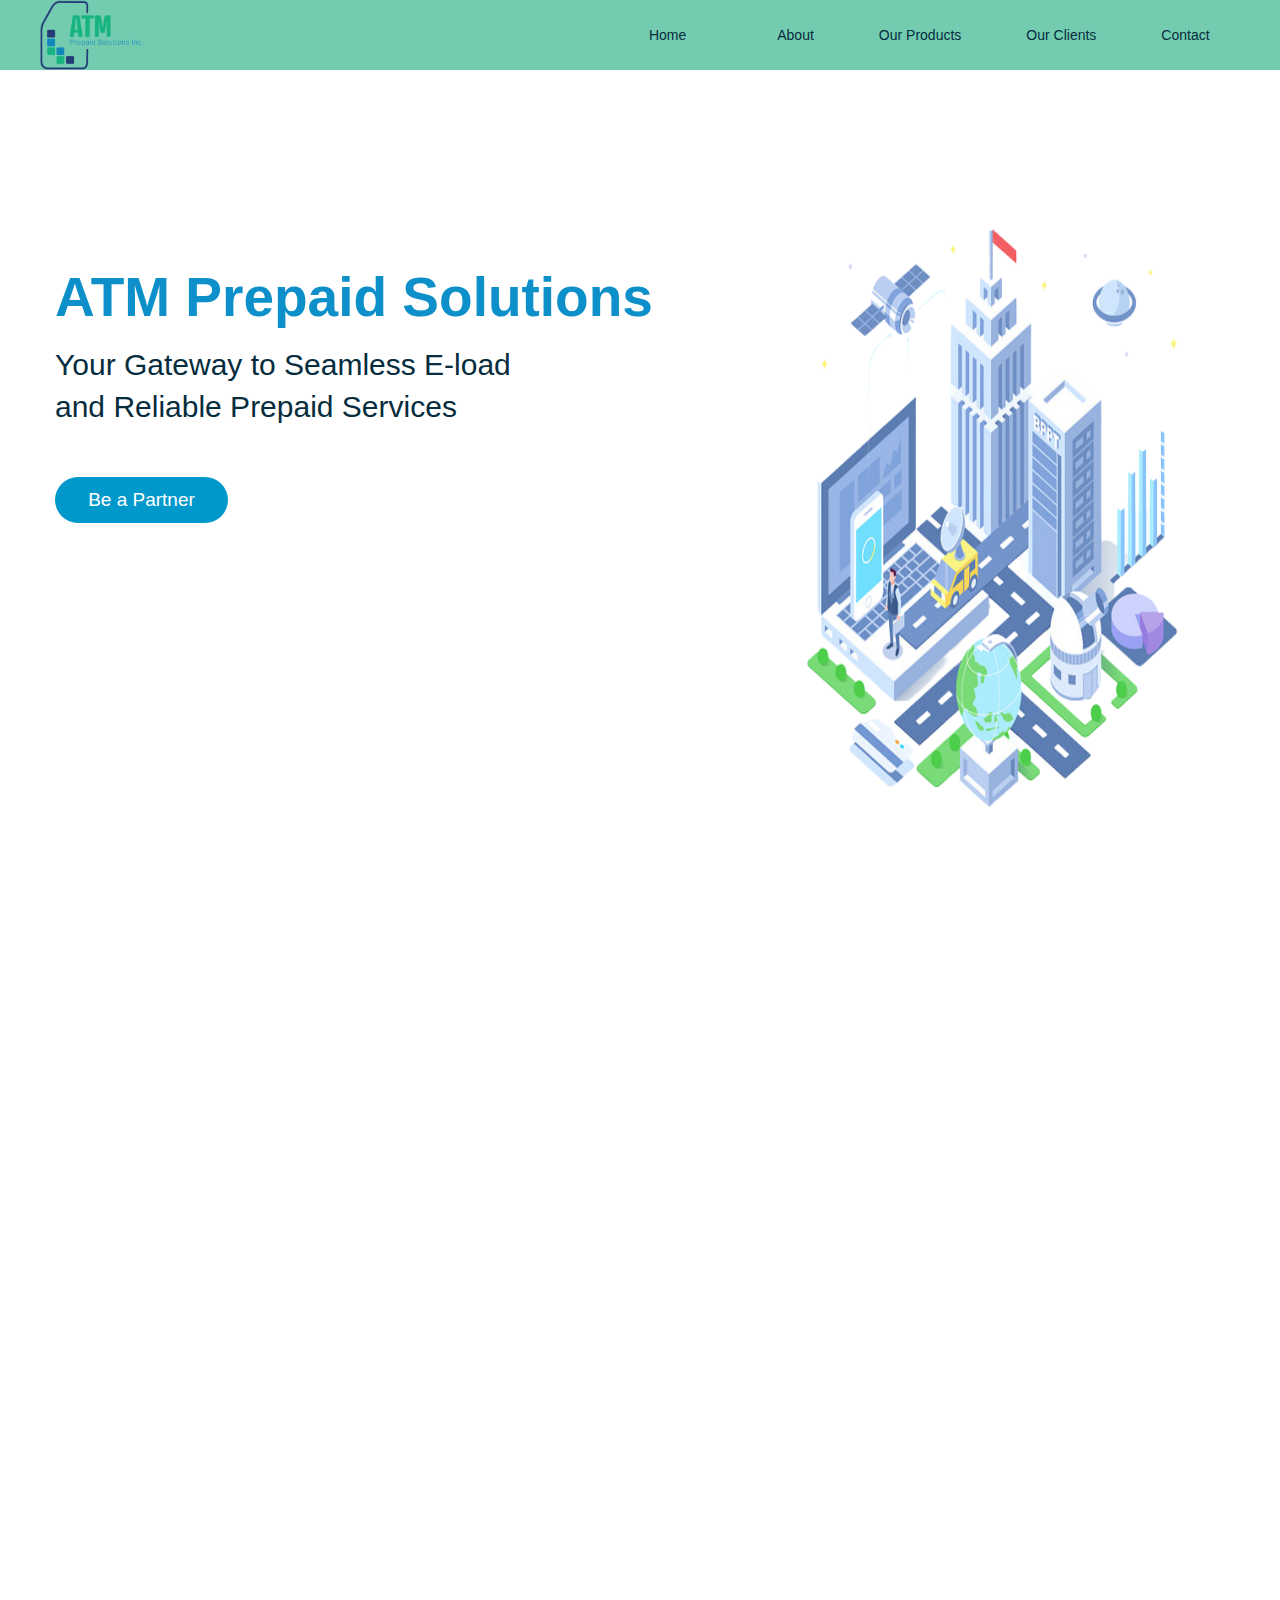
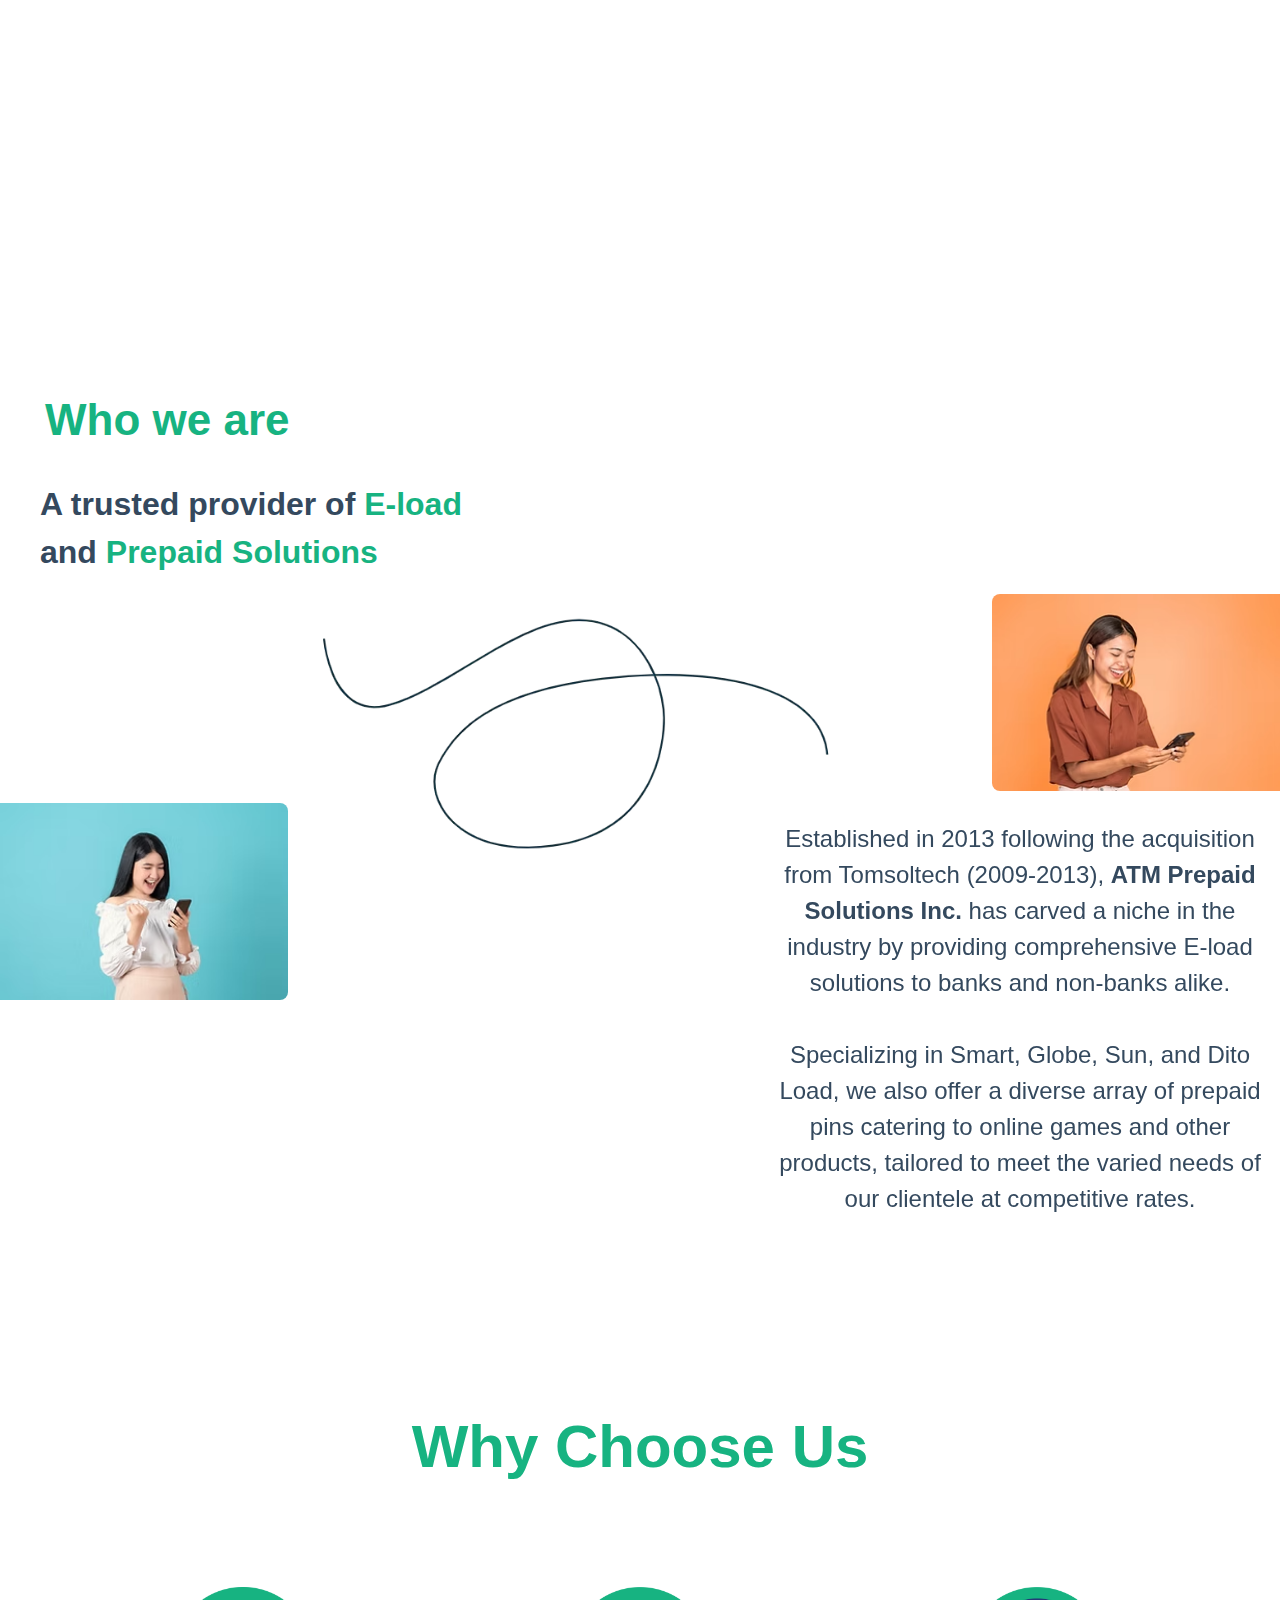
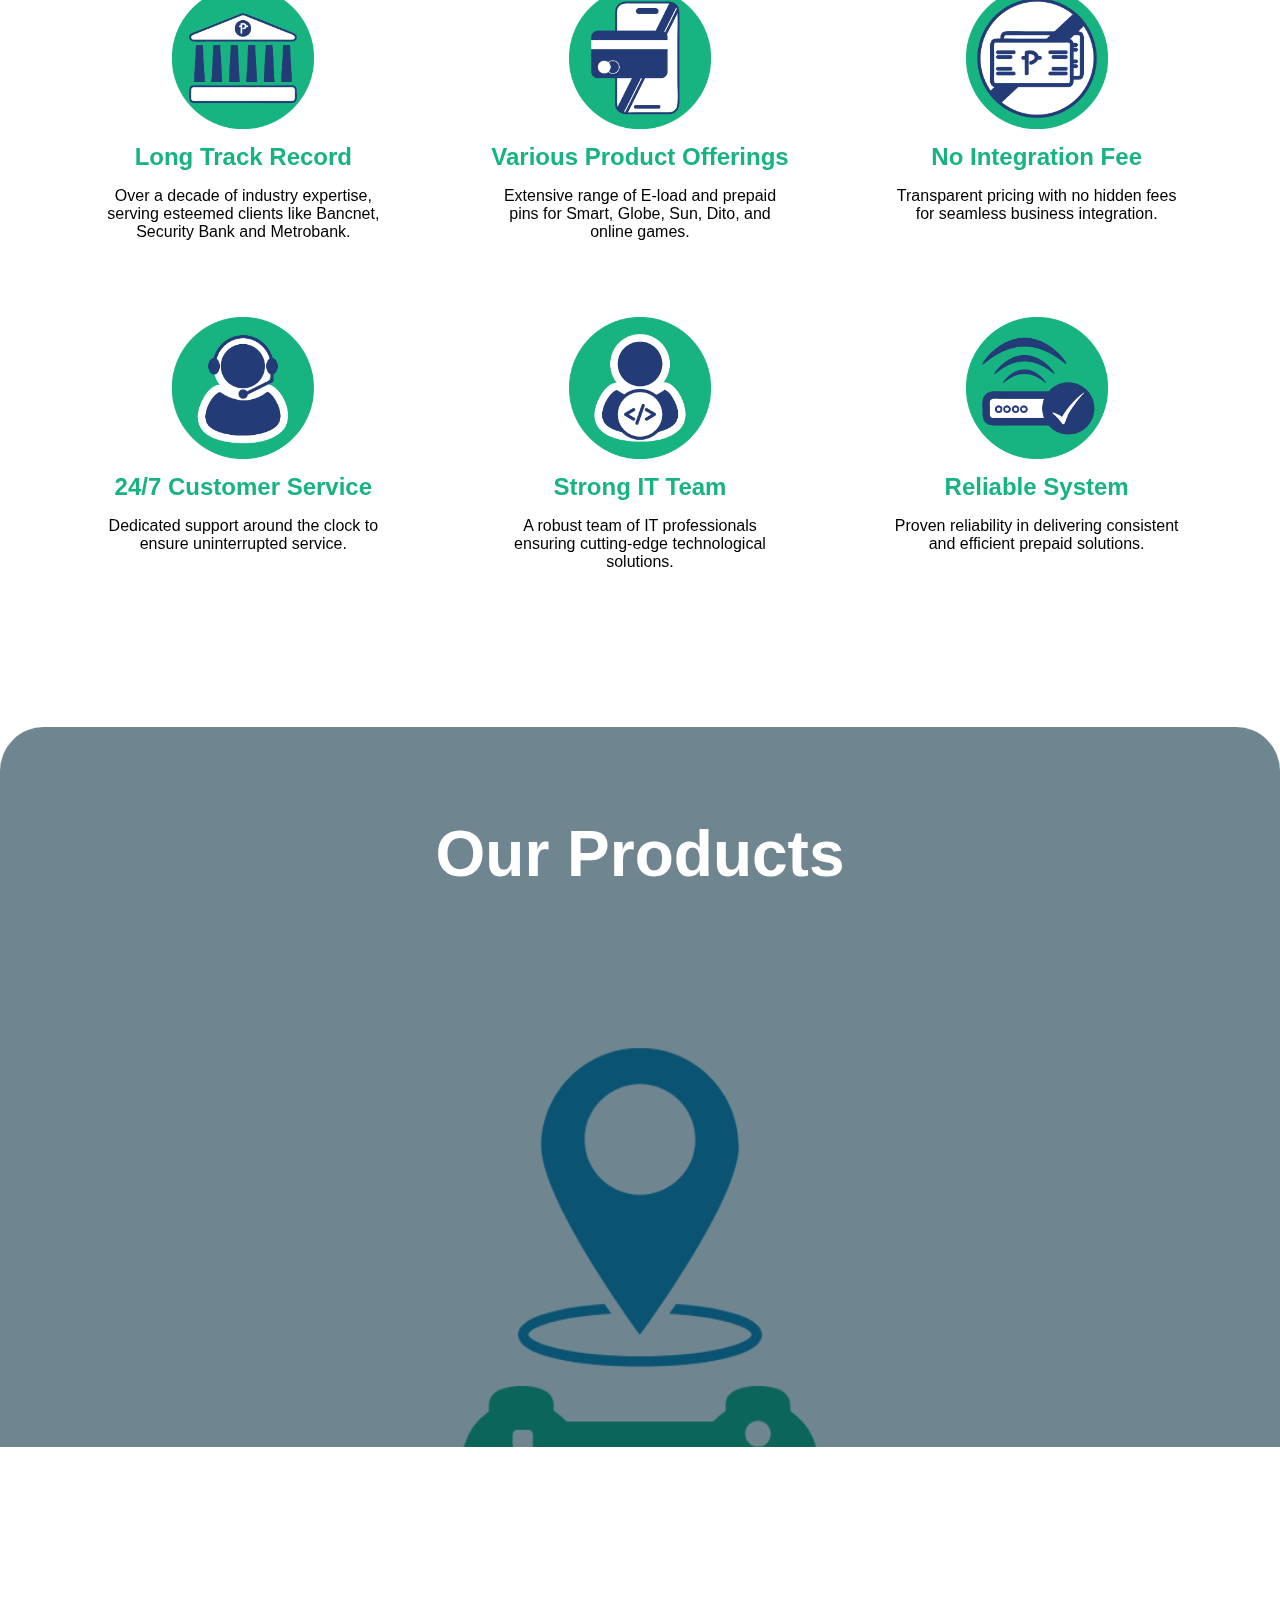
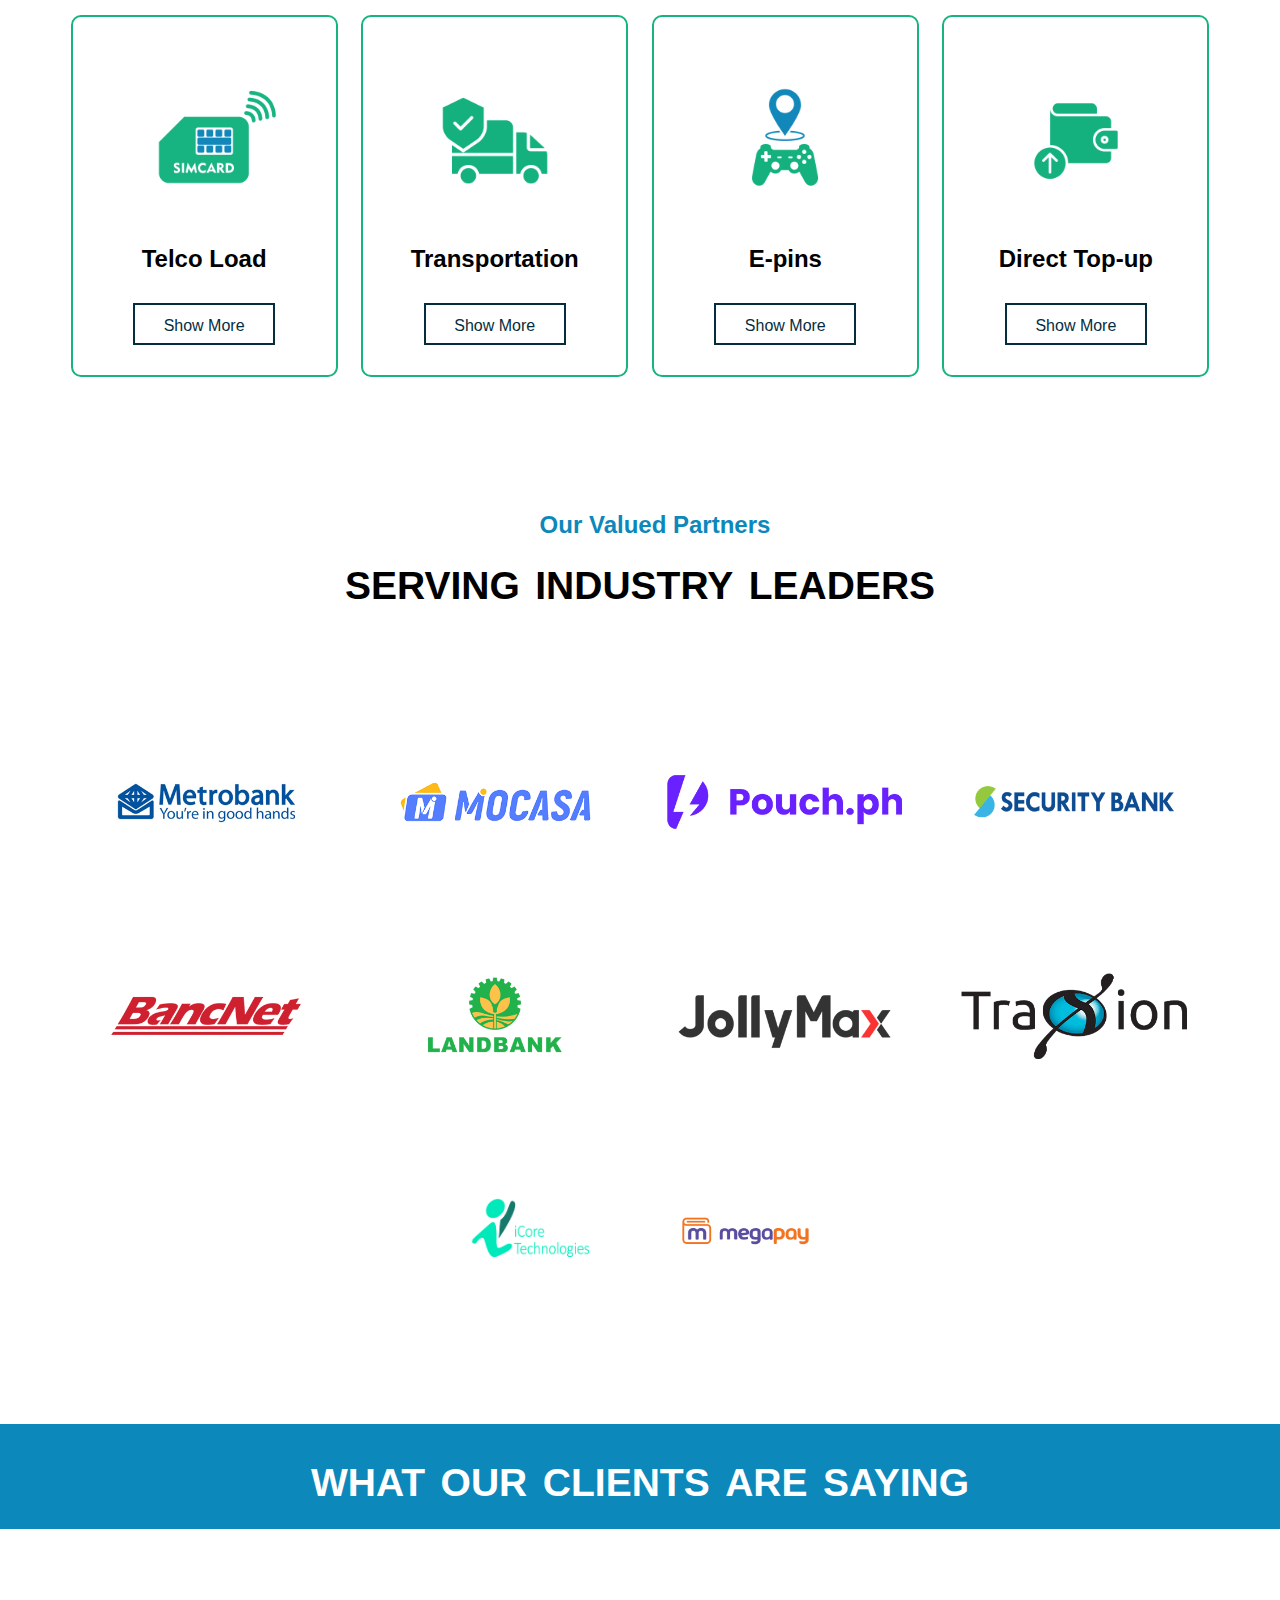
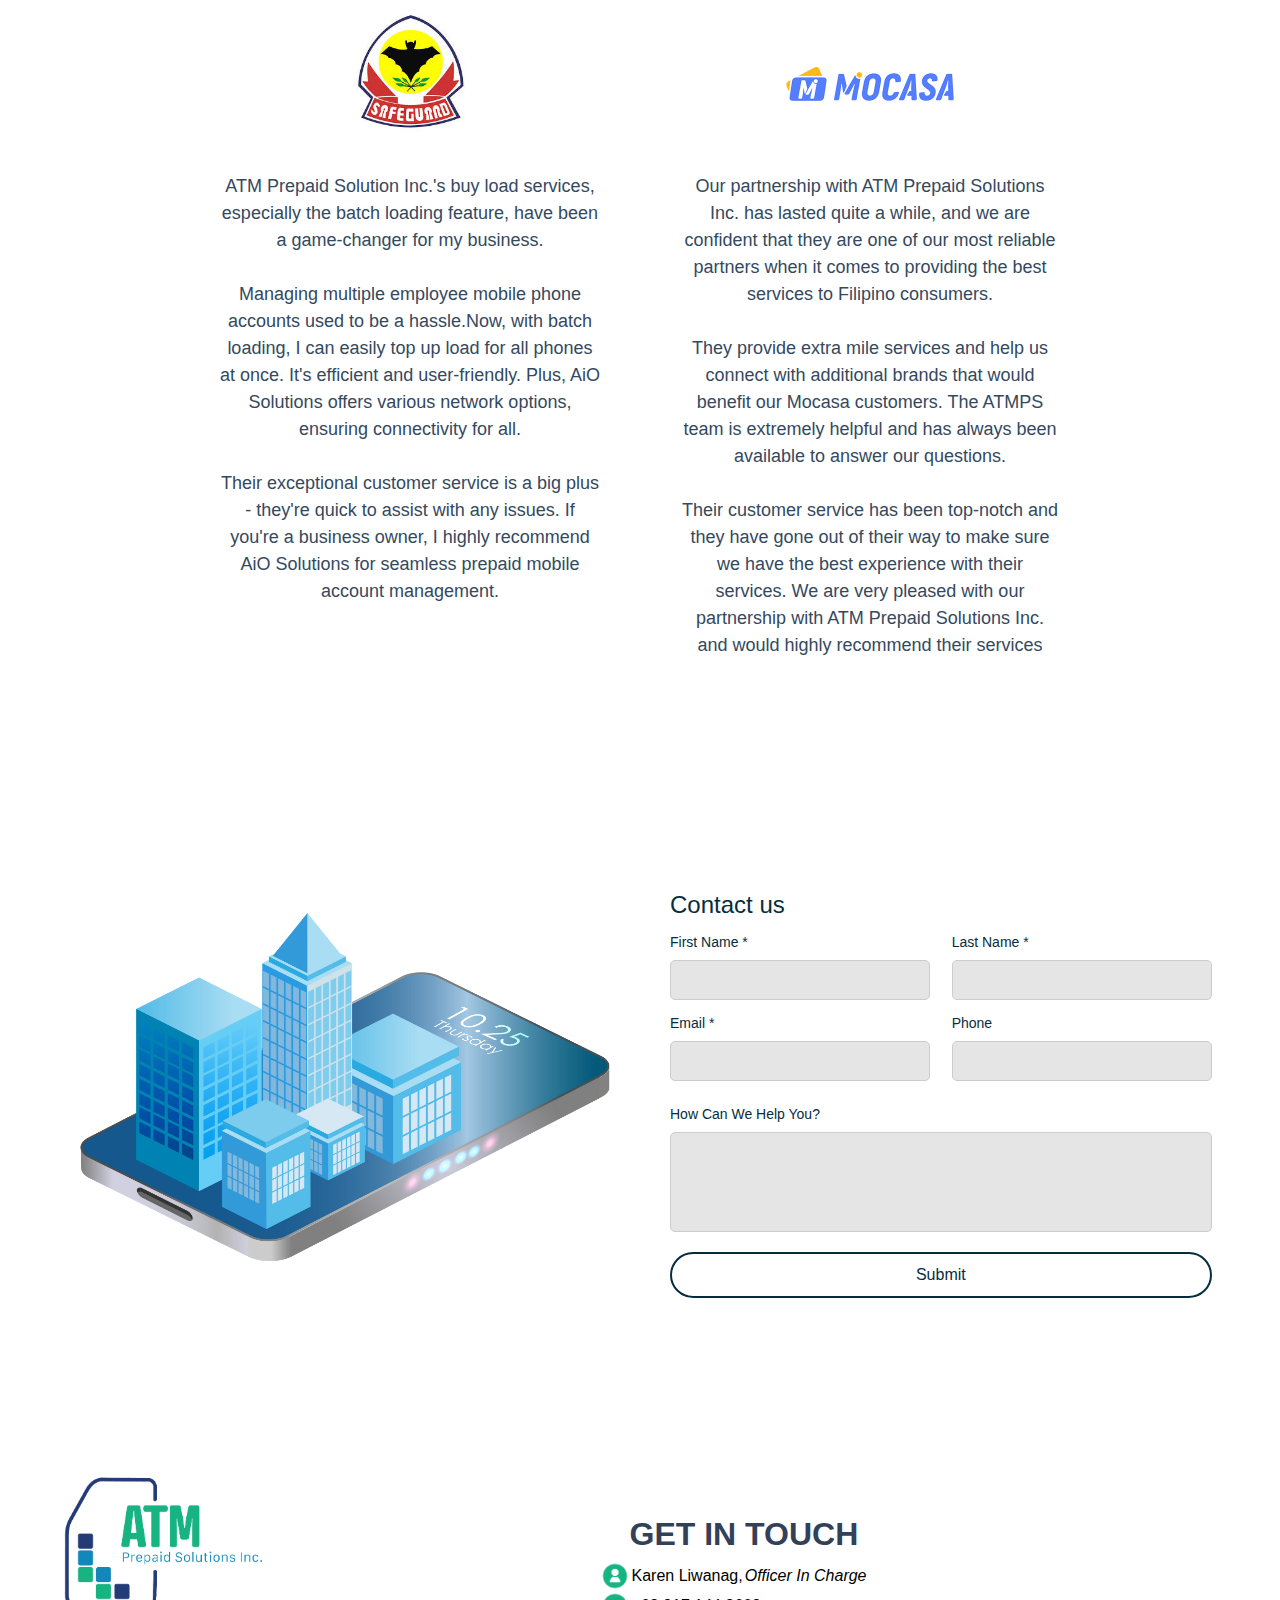
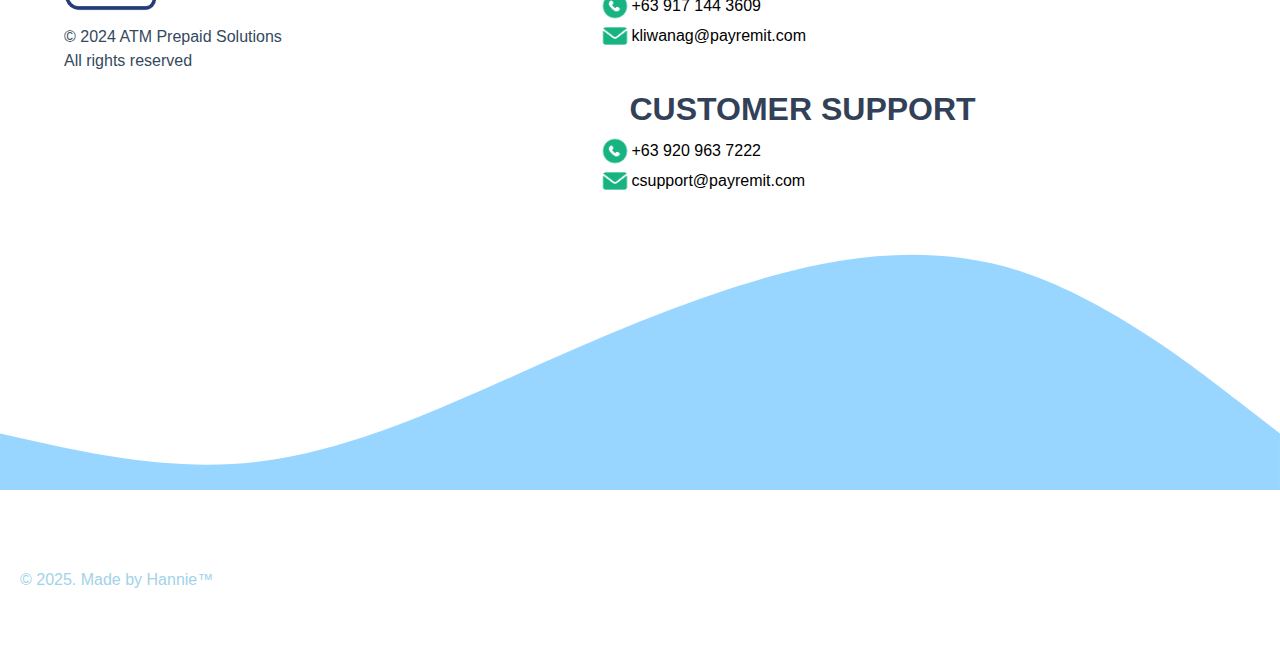
==== commit dd469c0c: "sai" ====
--- a/index.html
+++ b/index.html
@@ -62,7 +62,7 @@
         <!--About-->
         <div>
             <div class="AboutImg">
-                <img src="assets/images/about/about-banner.png" alt="about banenr" class="AboutImg">
+                <!-- <img src="assets/images/about/about-banner.png" alt="about banenr" class="AboutImg"> -->
             </div>
 
             <div id="About" class="about-container">
--- a/assets/css/style.css
+++ b/assets/css/style.css
@@ -115,6 +115,7 @@
 }
 
 .AboutImg {
+    background-image: url('assets/images/about/about-banner.png');
     width: 100%;
     height: 100vh;
     aspect-ratio: 16 / 9;
@@ -379,7 +380,7 @@
 }
 
 .product-img{
-    background-image: url("/assets/images/product/our-product-logo.png");
+    background-image: url('/assets/images/product/epins-logo.png');
     width: 100%;
     height: auto;
     max-height: 80vh;
@@ -898,4 +899,4 @@
     color: white;
     height: 100vh;
 
-}+}
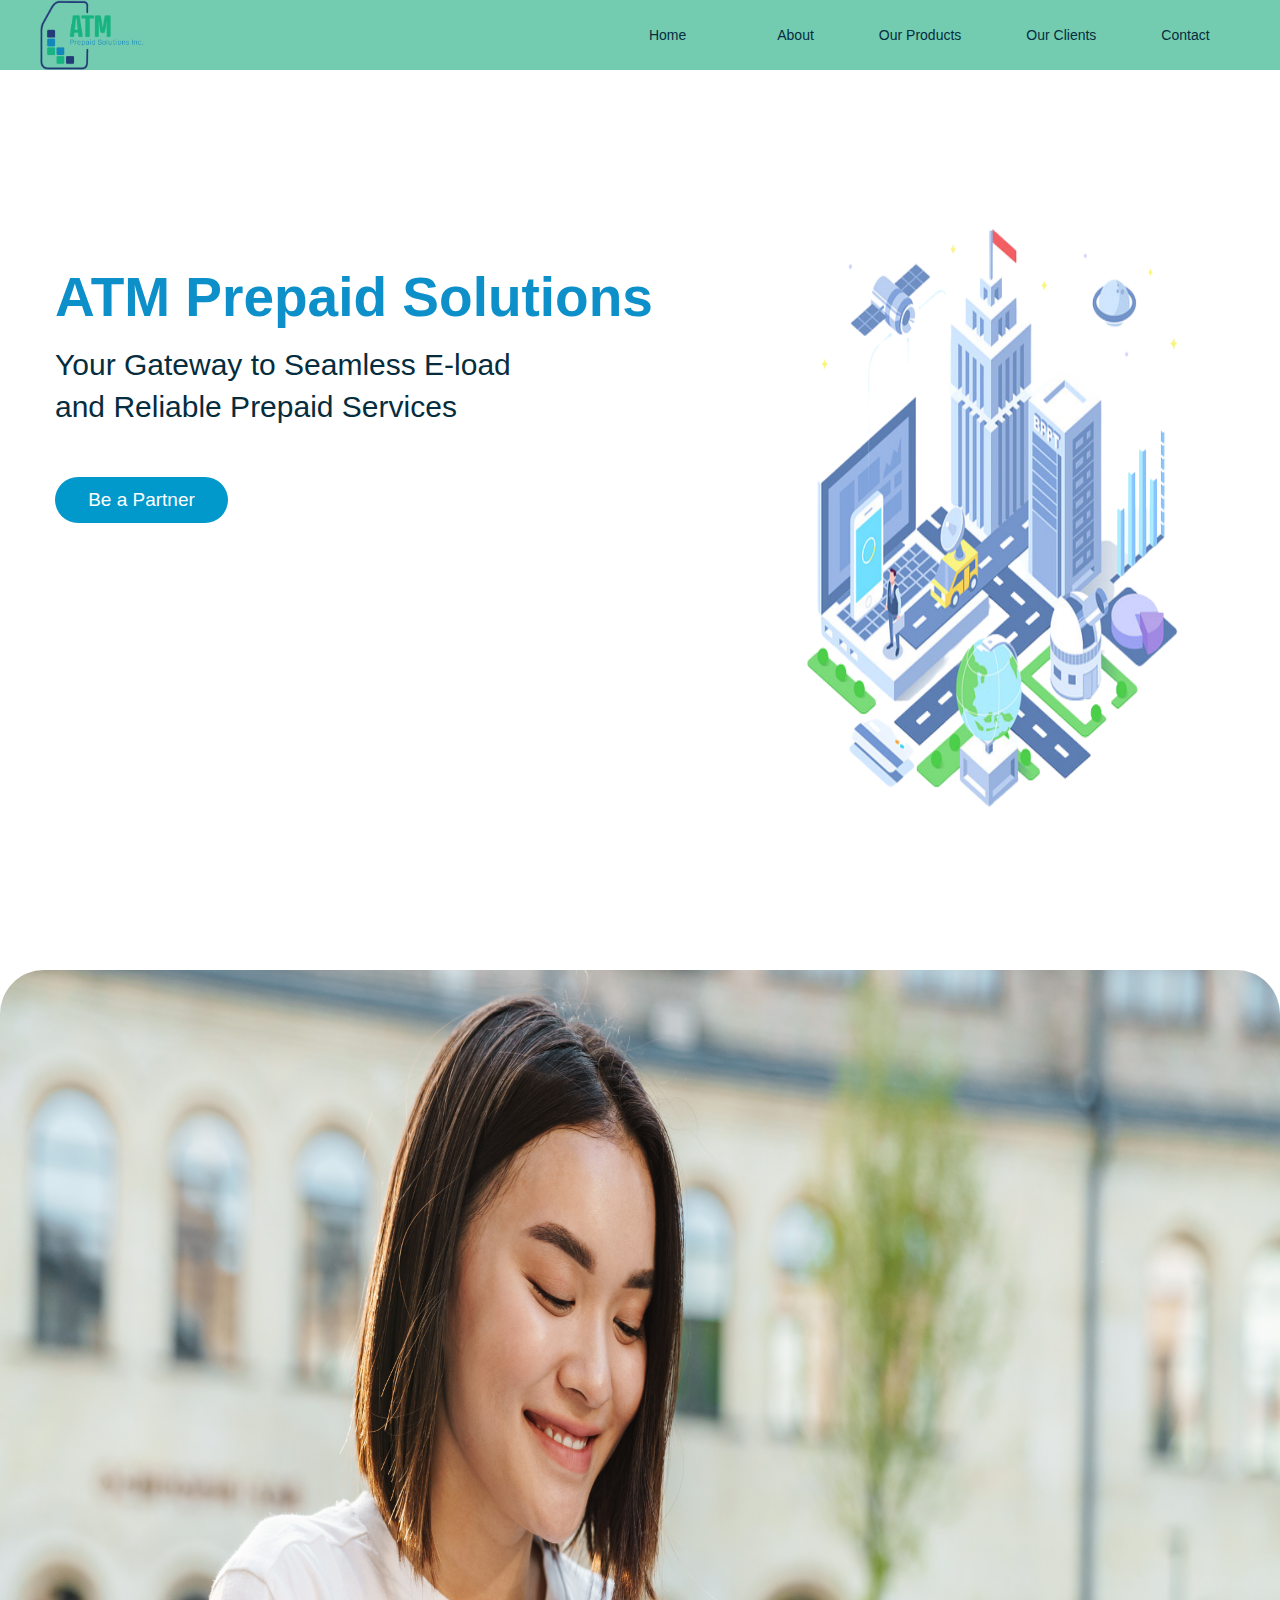
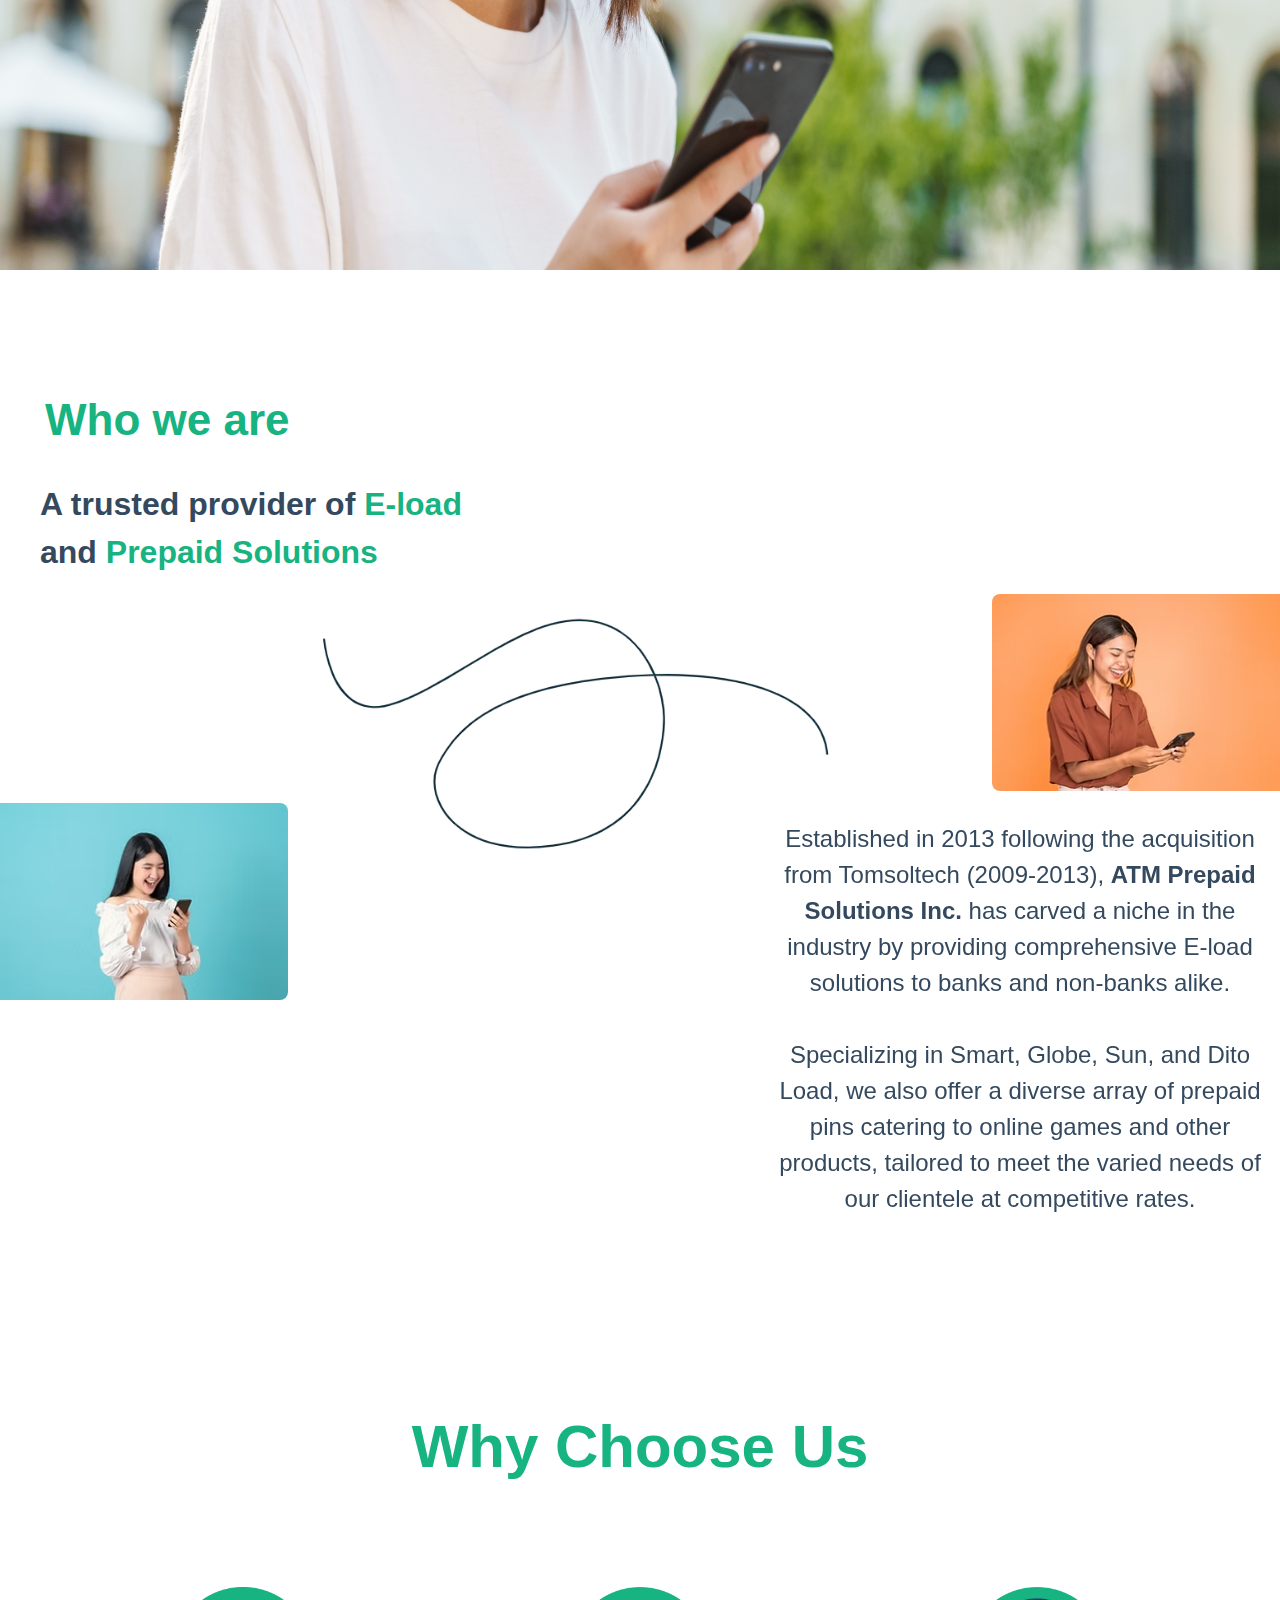
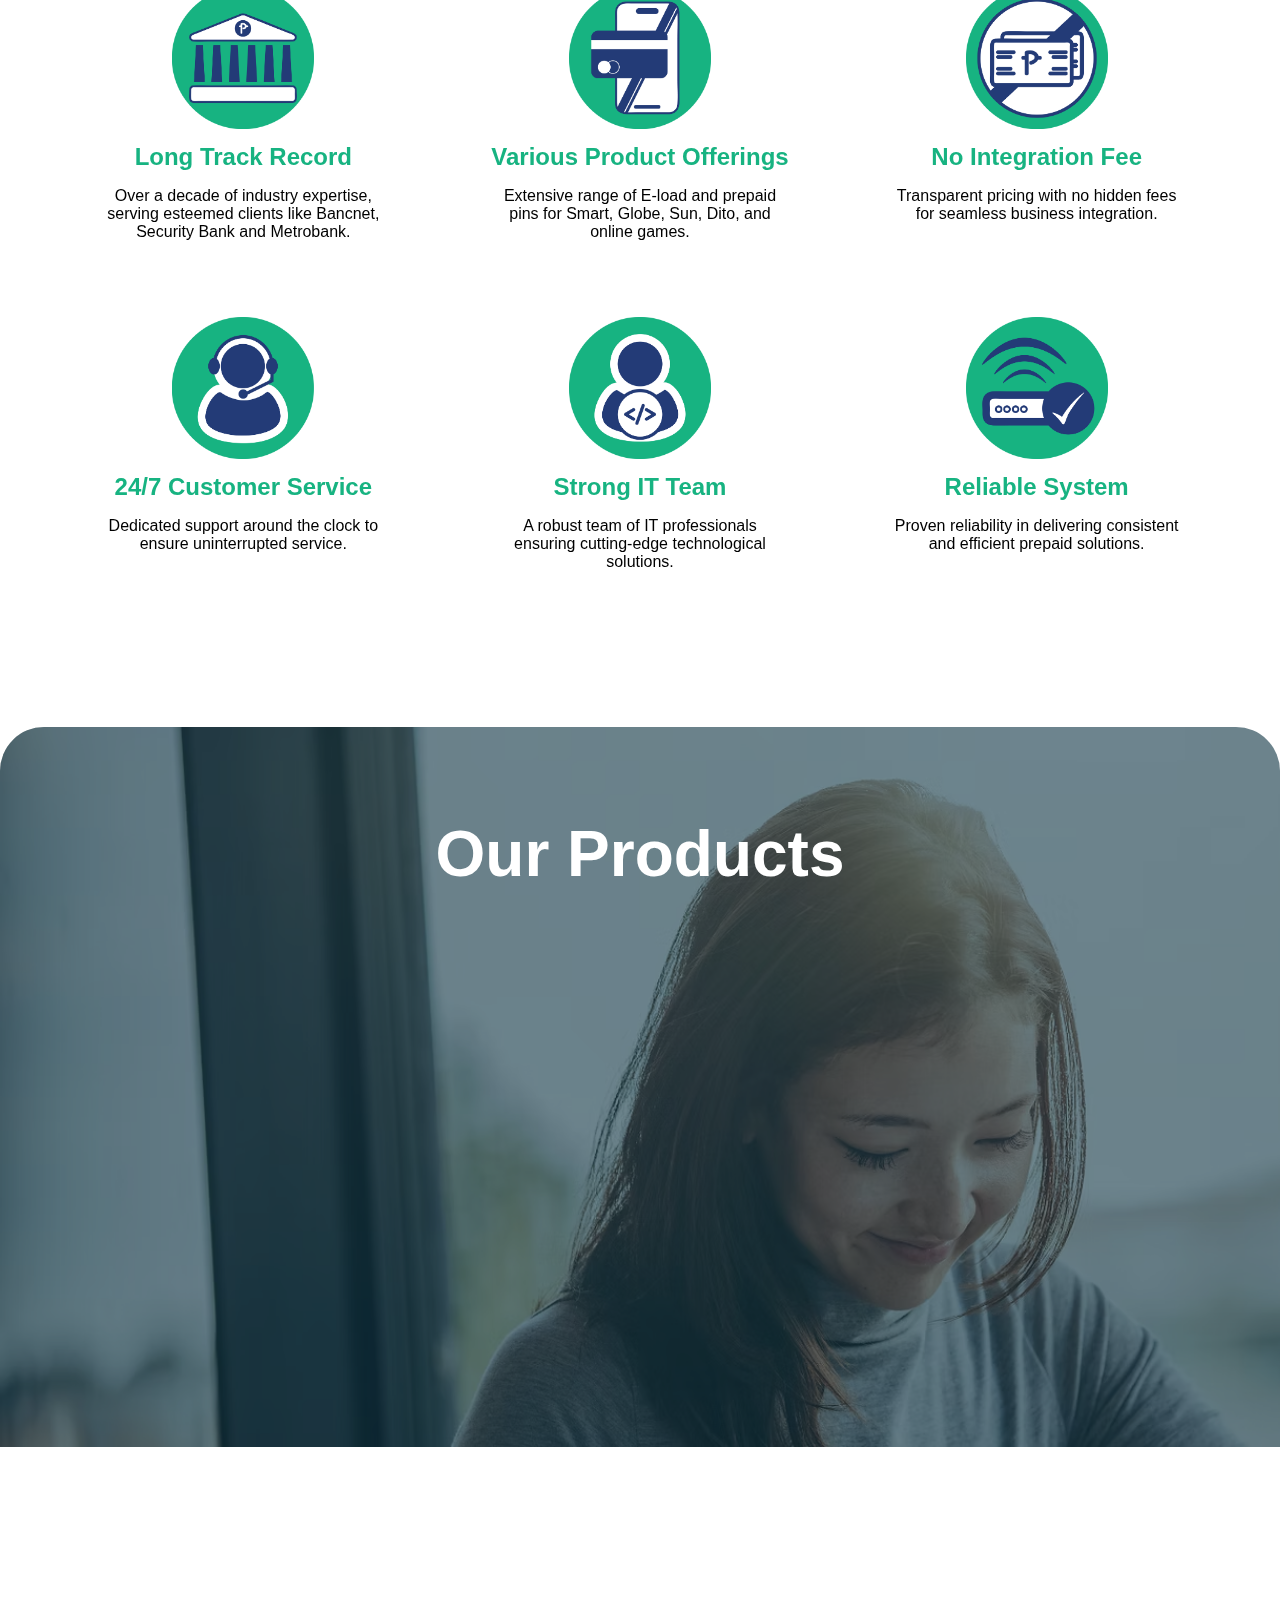
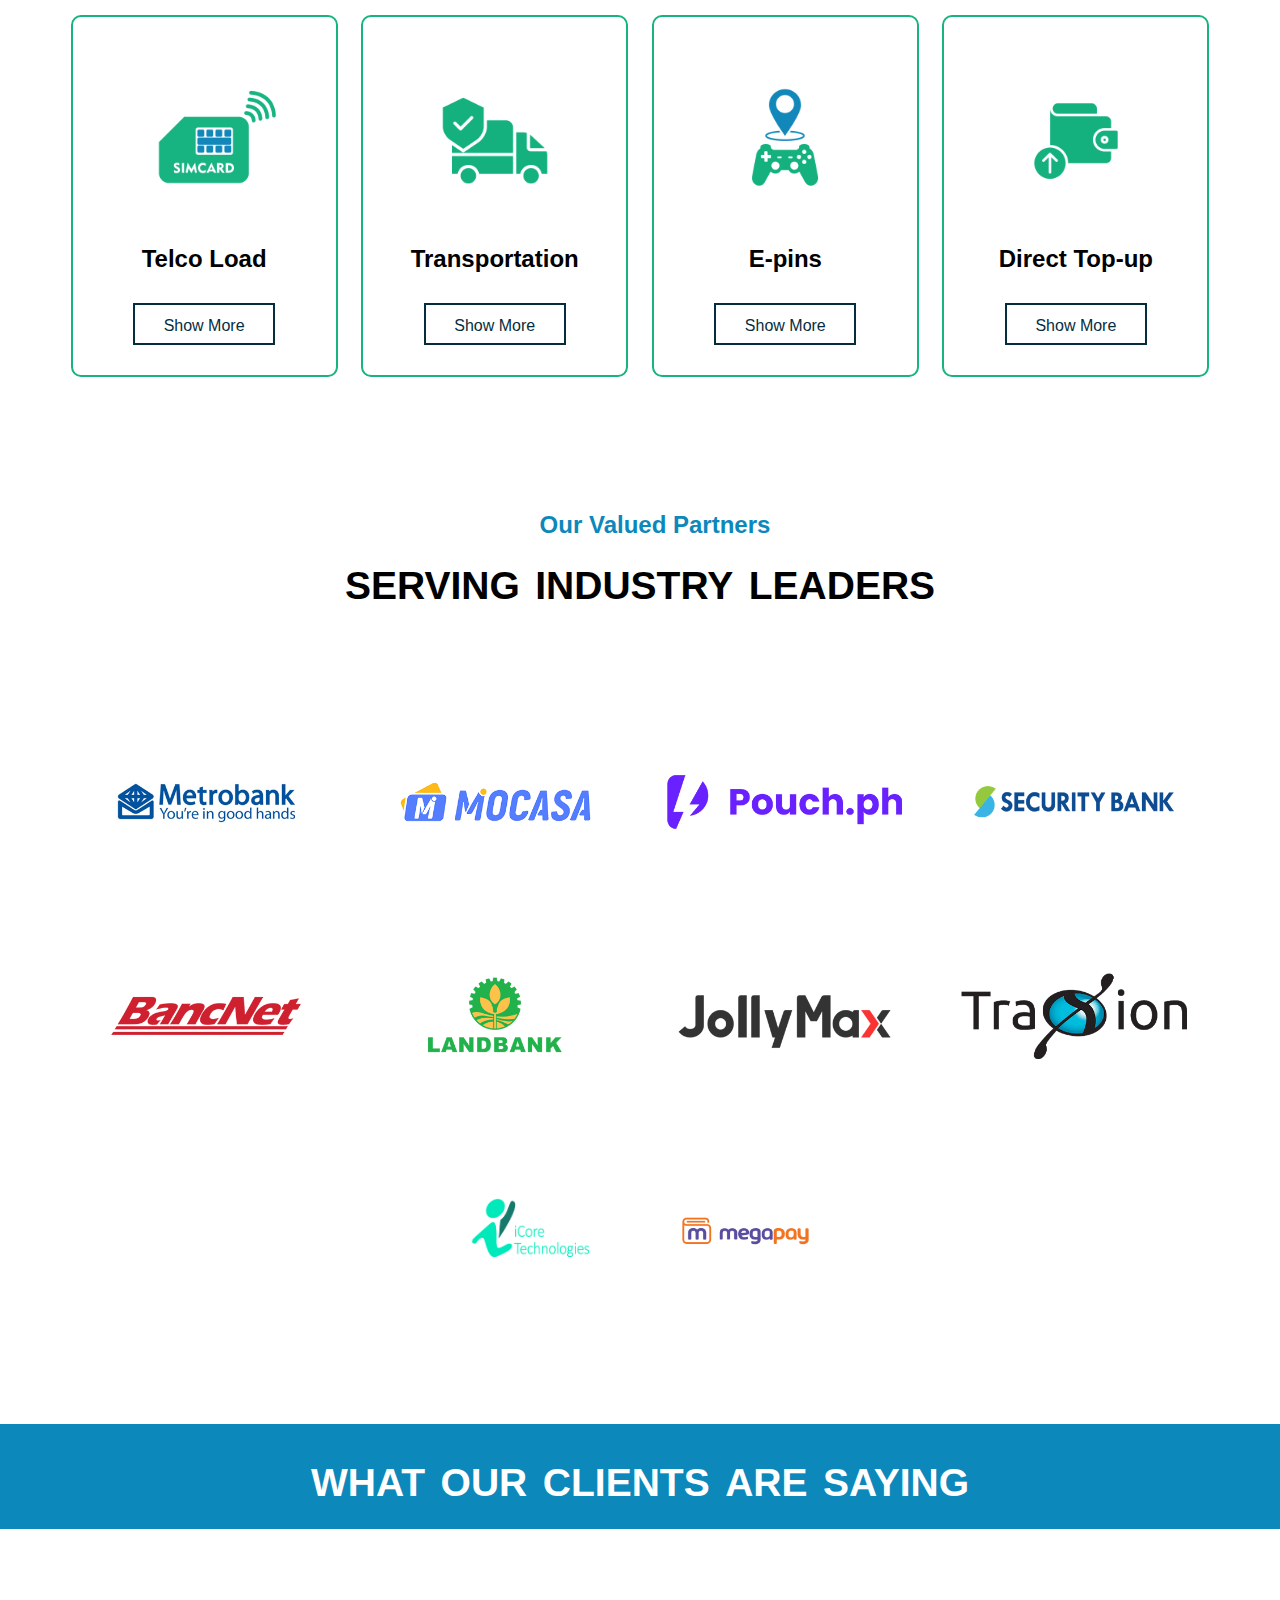
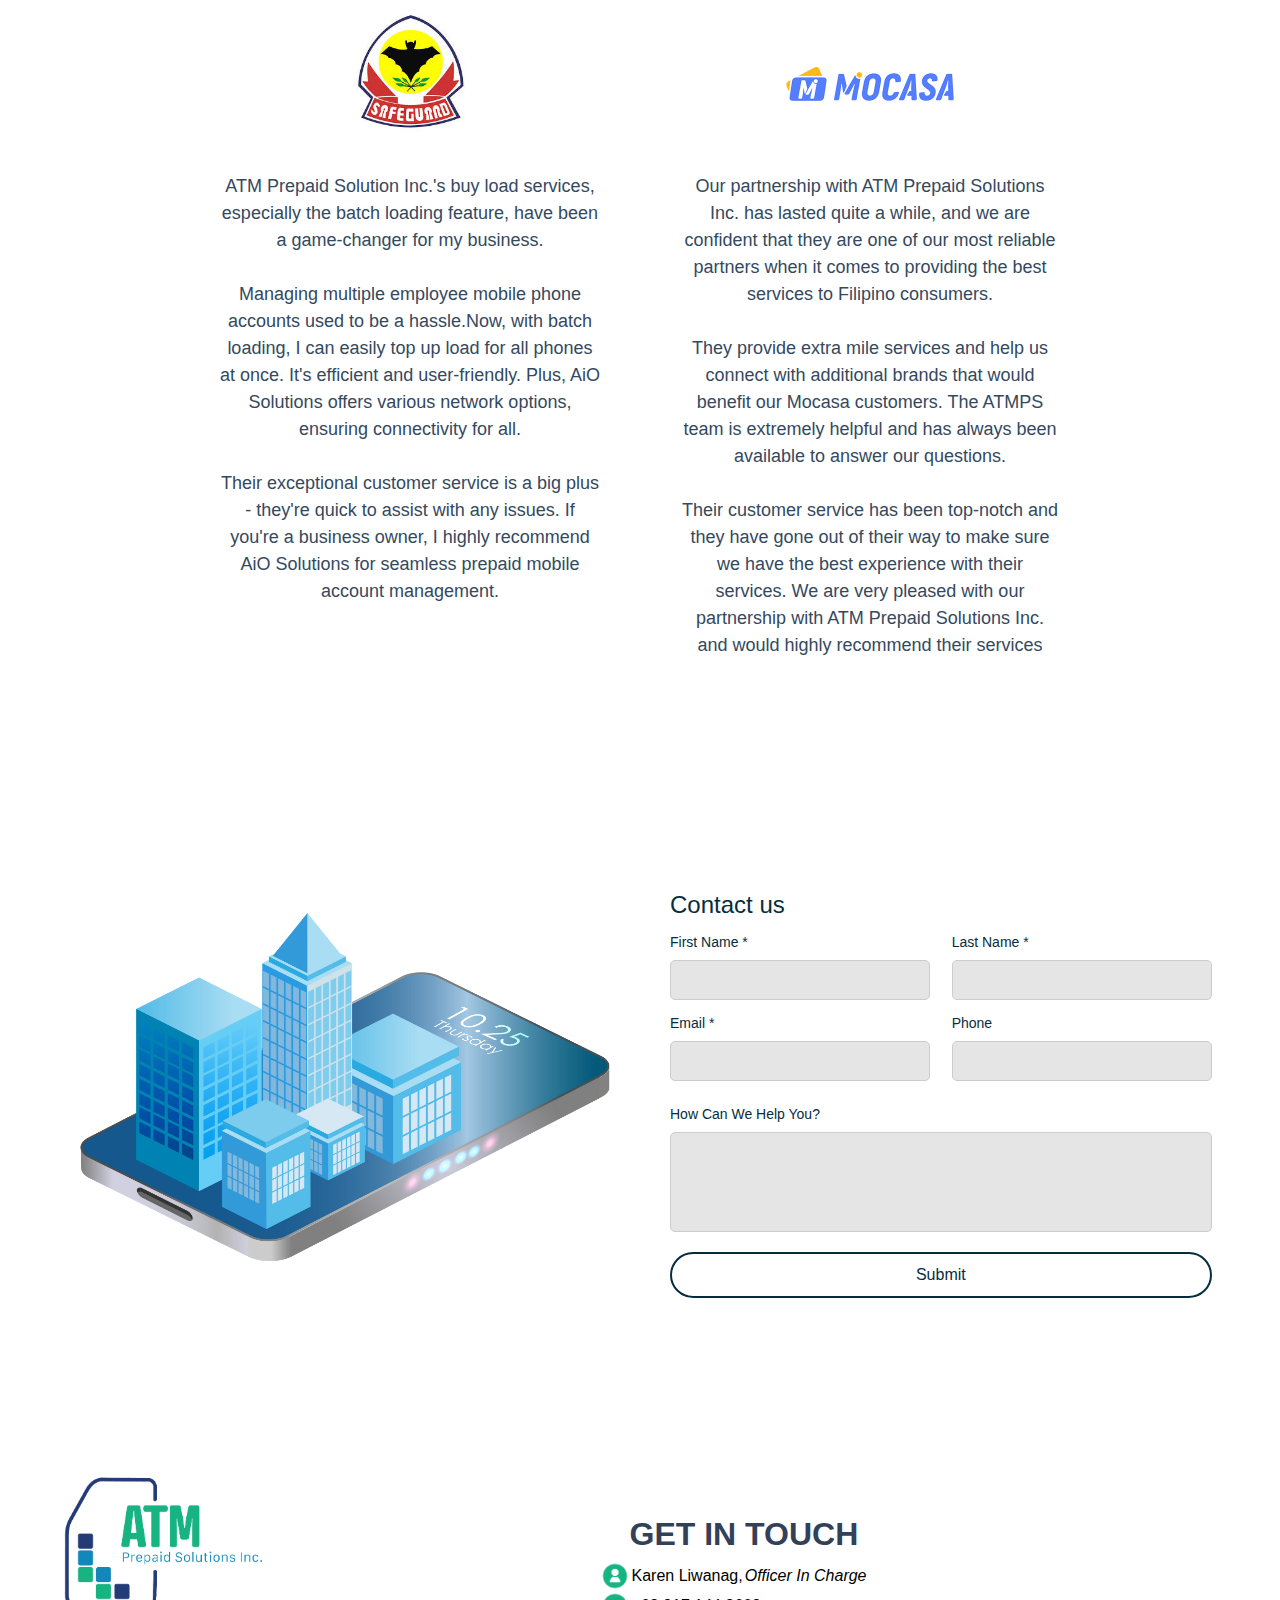
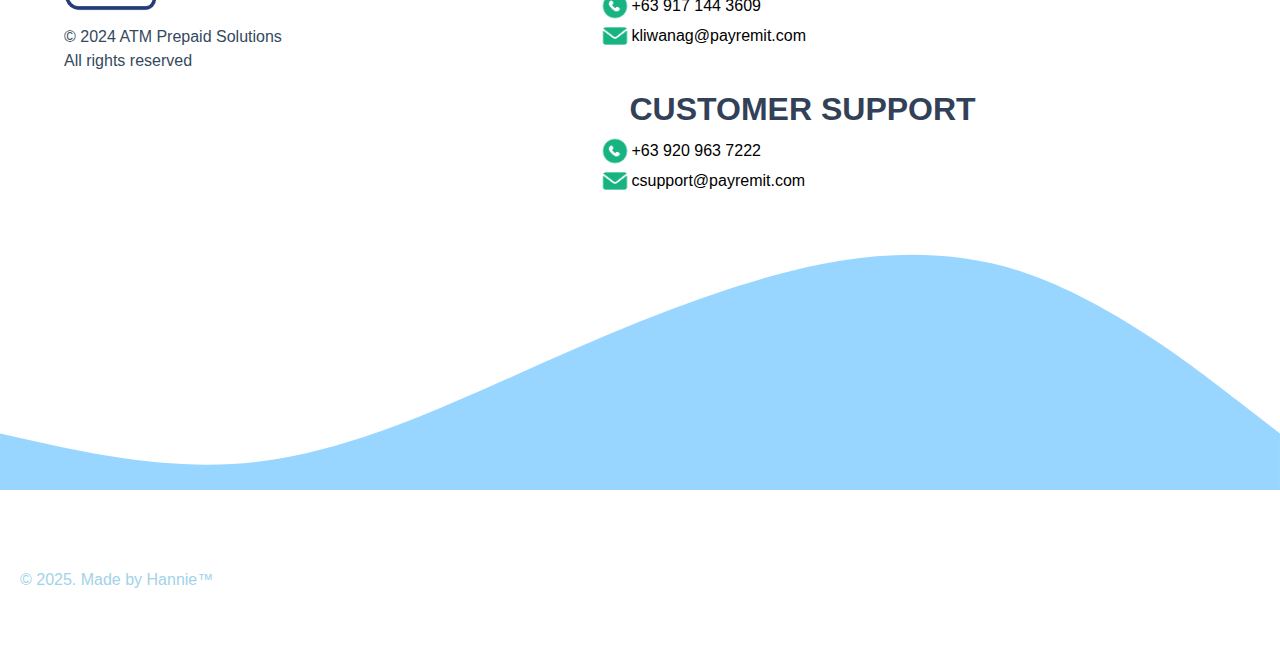
==== commit 1cbf803d: "try" ====
--- a/index.html
+++ b/index.html
@@ -386,8 +386,6 @@
     </div>
 
     <script src="assets/scripts/title.js"></script>
-    <!-- <script src="assets/scripts/pageloader.js"></script> -->
-    <script src="assets/scripts/animation.js"></script>
     <script src="assets/scripts/script.js"></script>
 </body>
 
--- a/assets/css/style.css
+++ b/assets/css/style.css
@@ -115,7 +115,7 @@
 }
 
 .AboutImg {
-    background-image: url('assets/images/about/about-banner.png');
+    background-image: url('/assets/images/about/about-banner.png');
     width: 100%;
     height: 100vh;
     aspect-ratio: 16 / 9;
@@ -380,7 +380,7 @@
 }
 
 .product-img{
-    background-image: url('/assets/images/product/epins-logo.png');
+    background-image: url('/assets/images/product/our-product-logo.png');
     width: 100%;
     height: auto;
     max-height: 80vh;
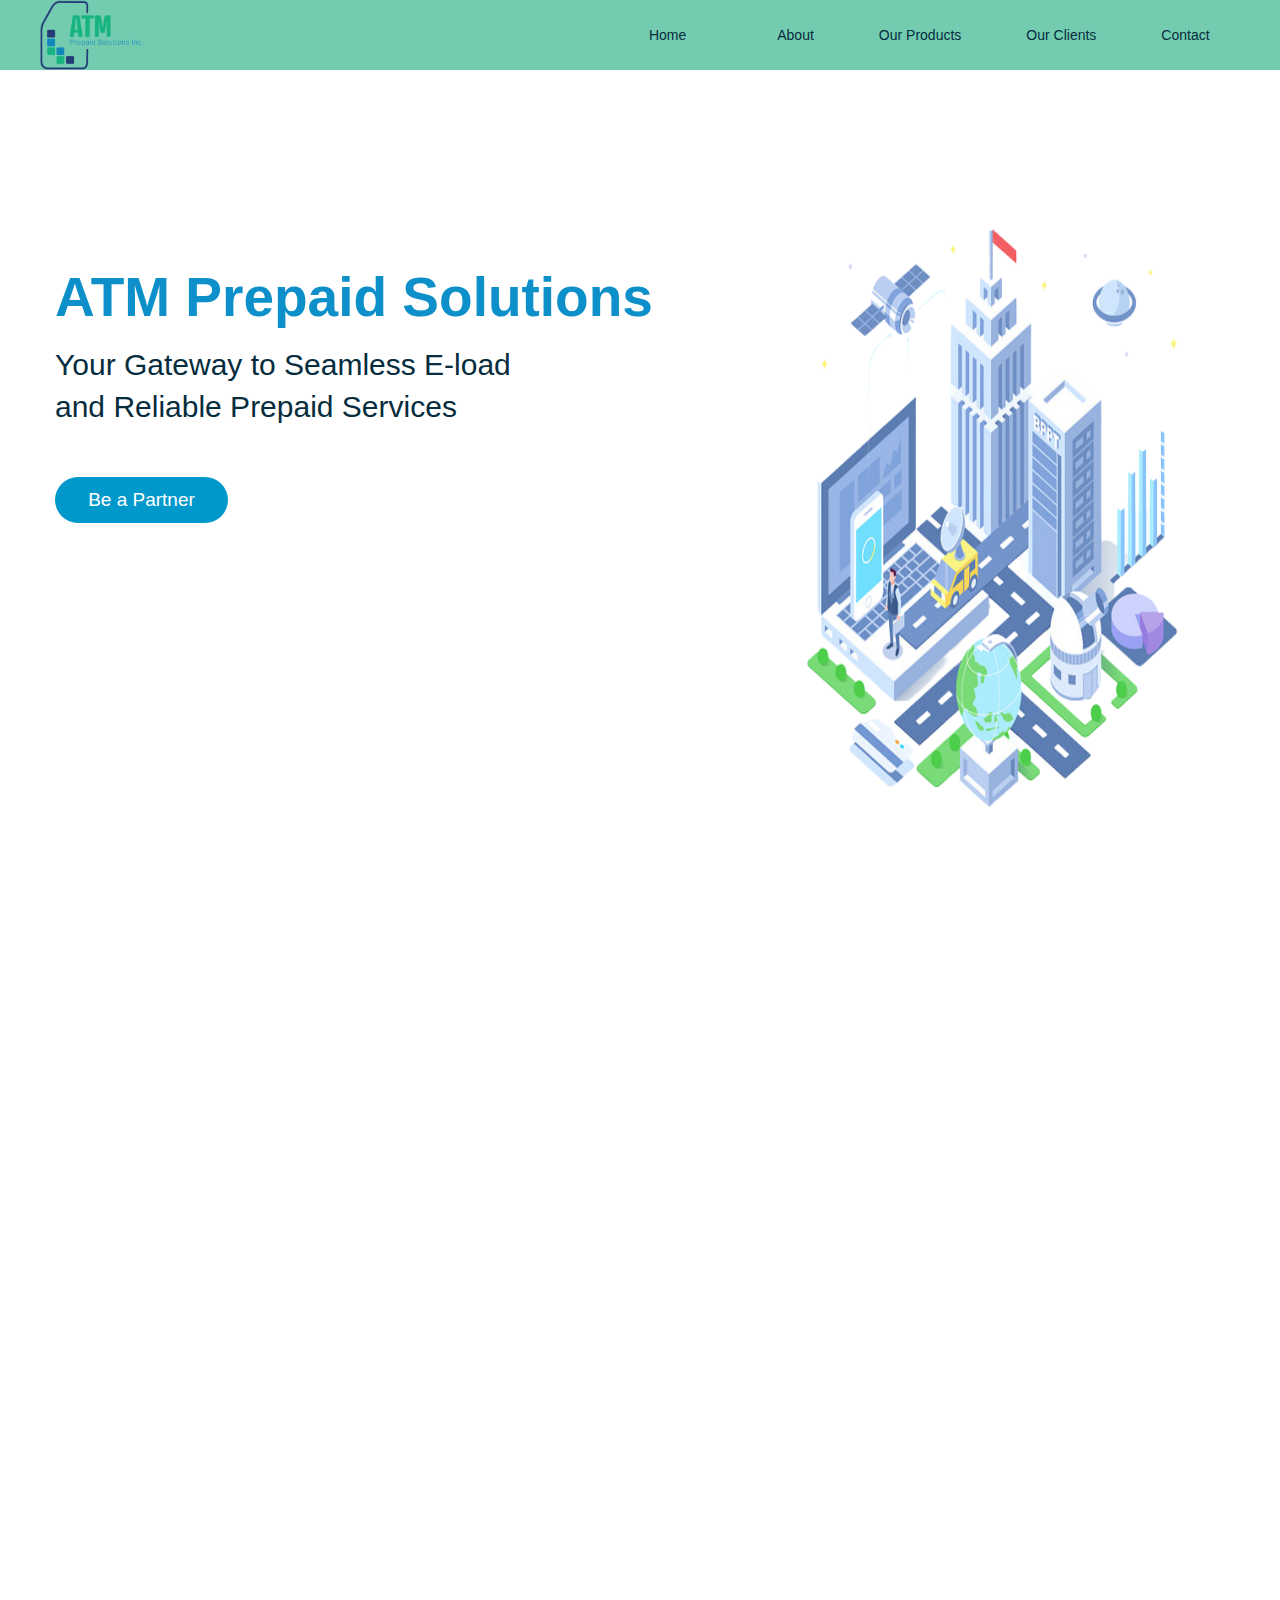
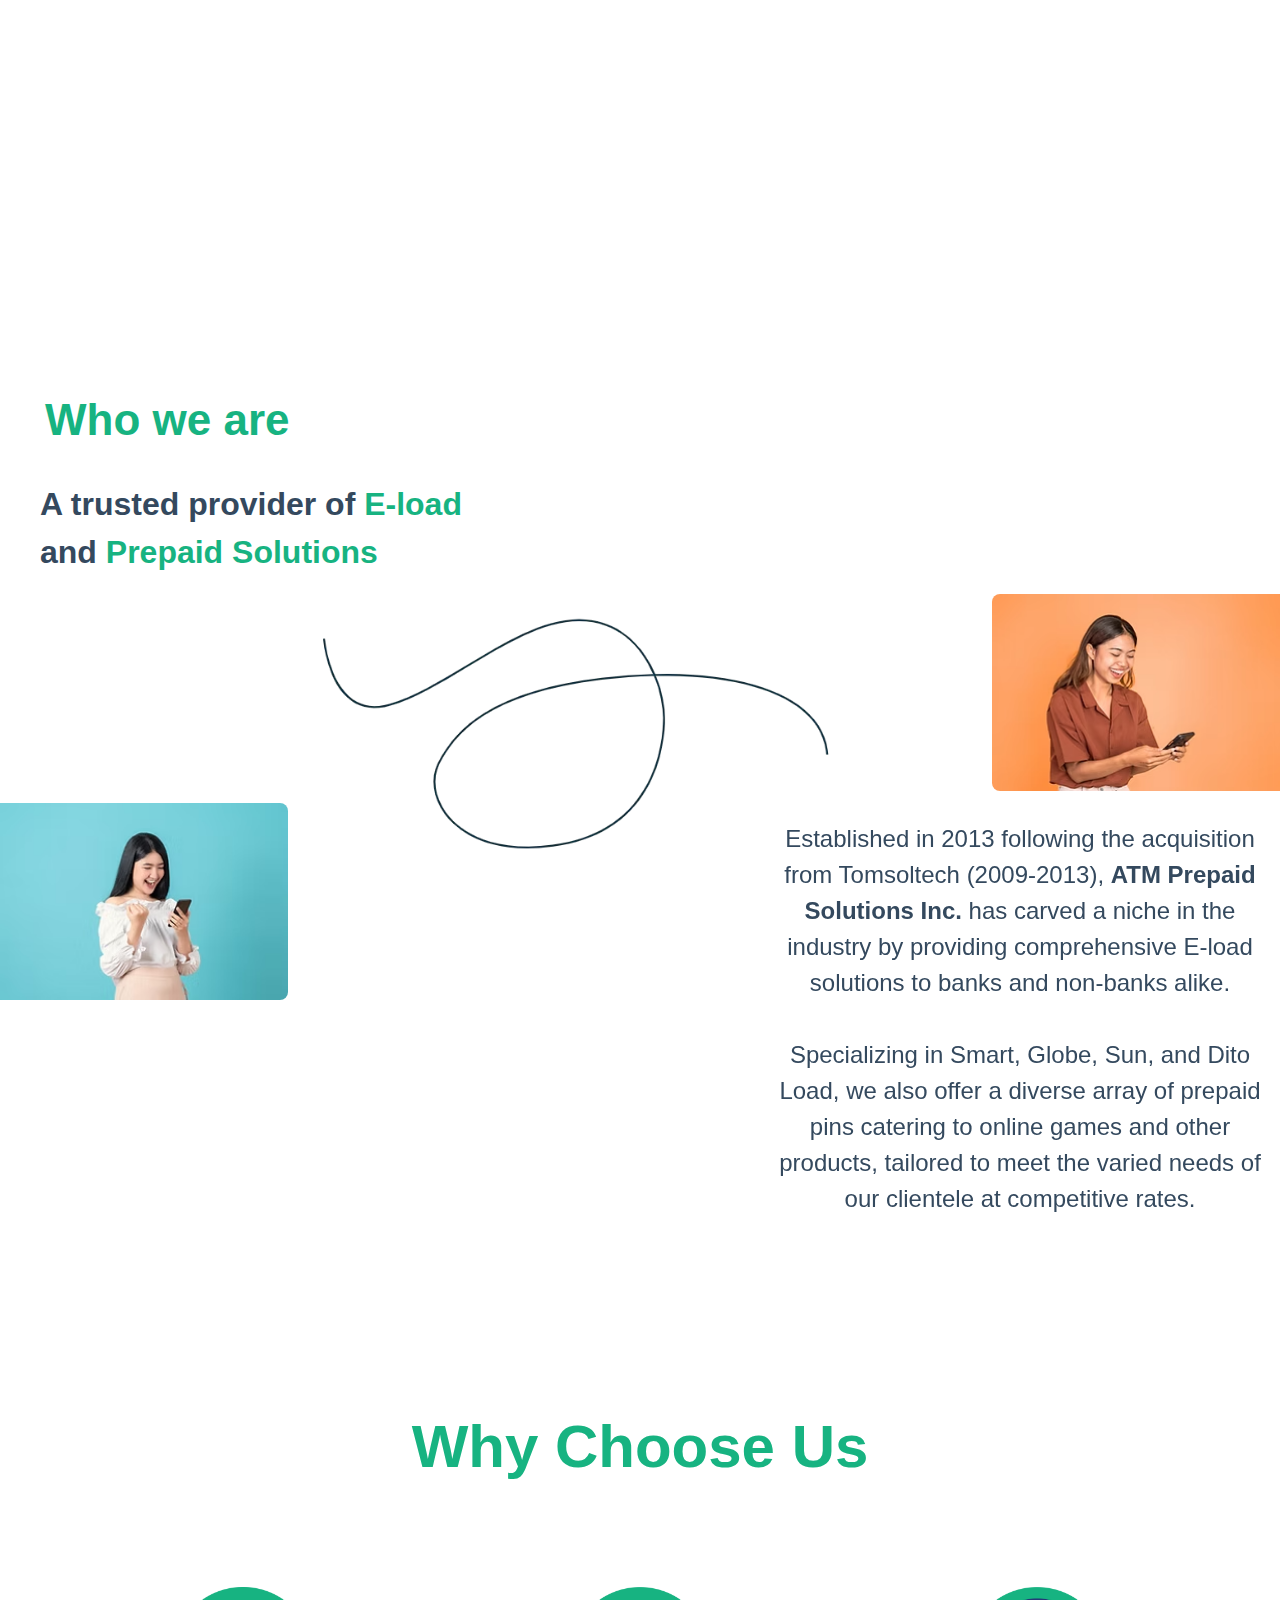
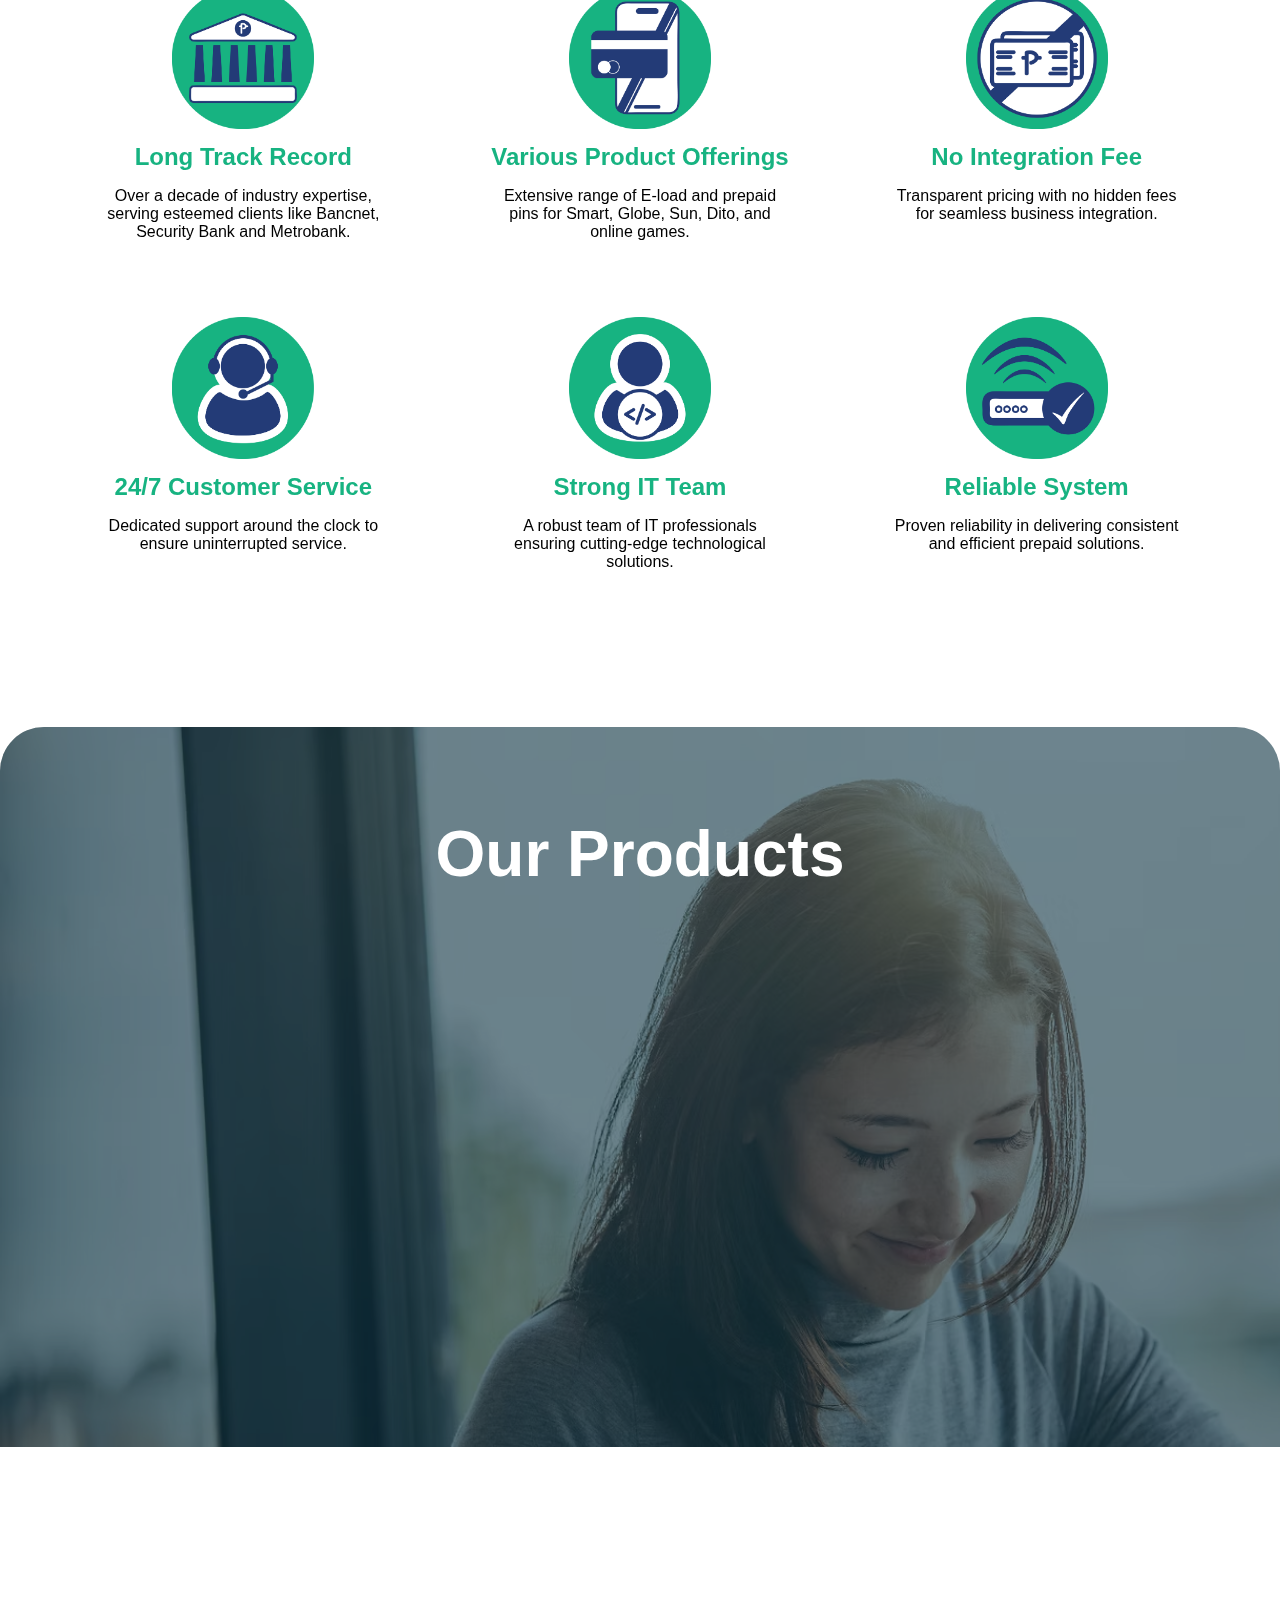
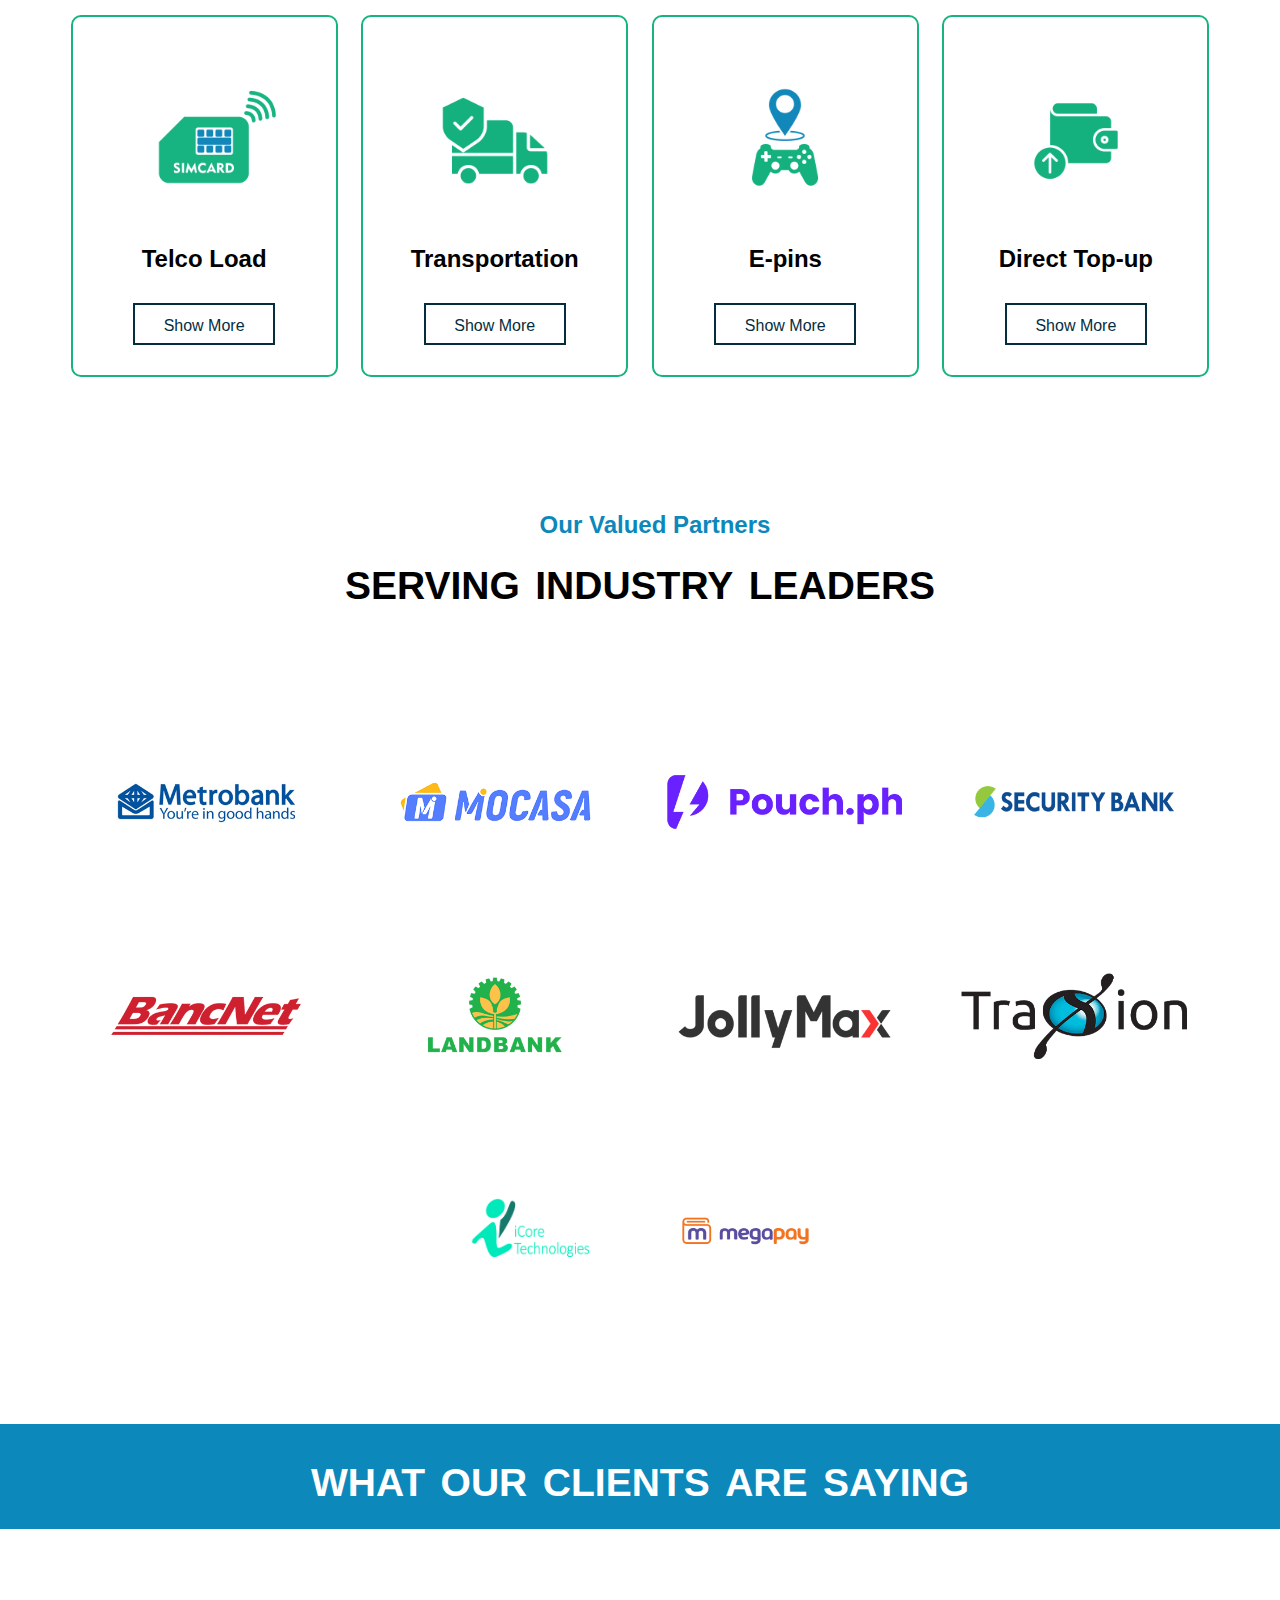
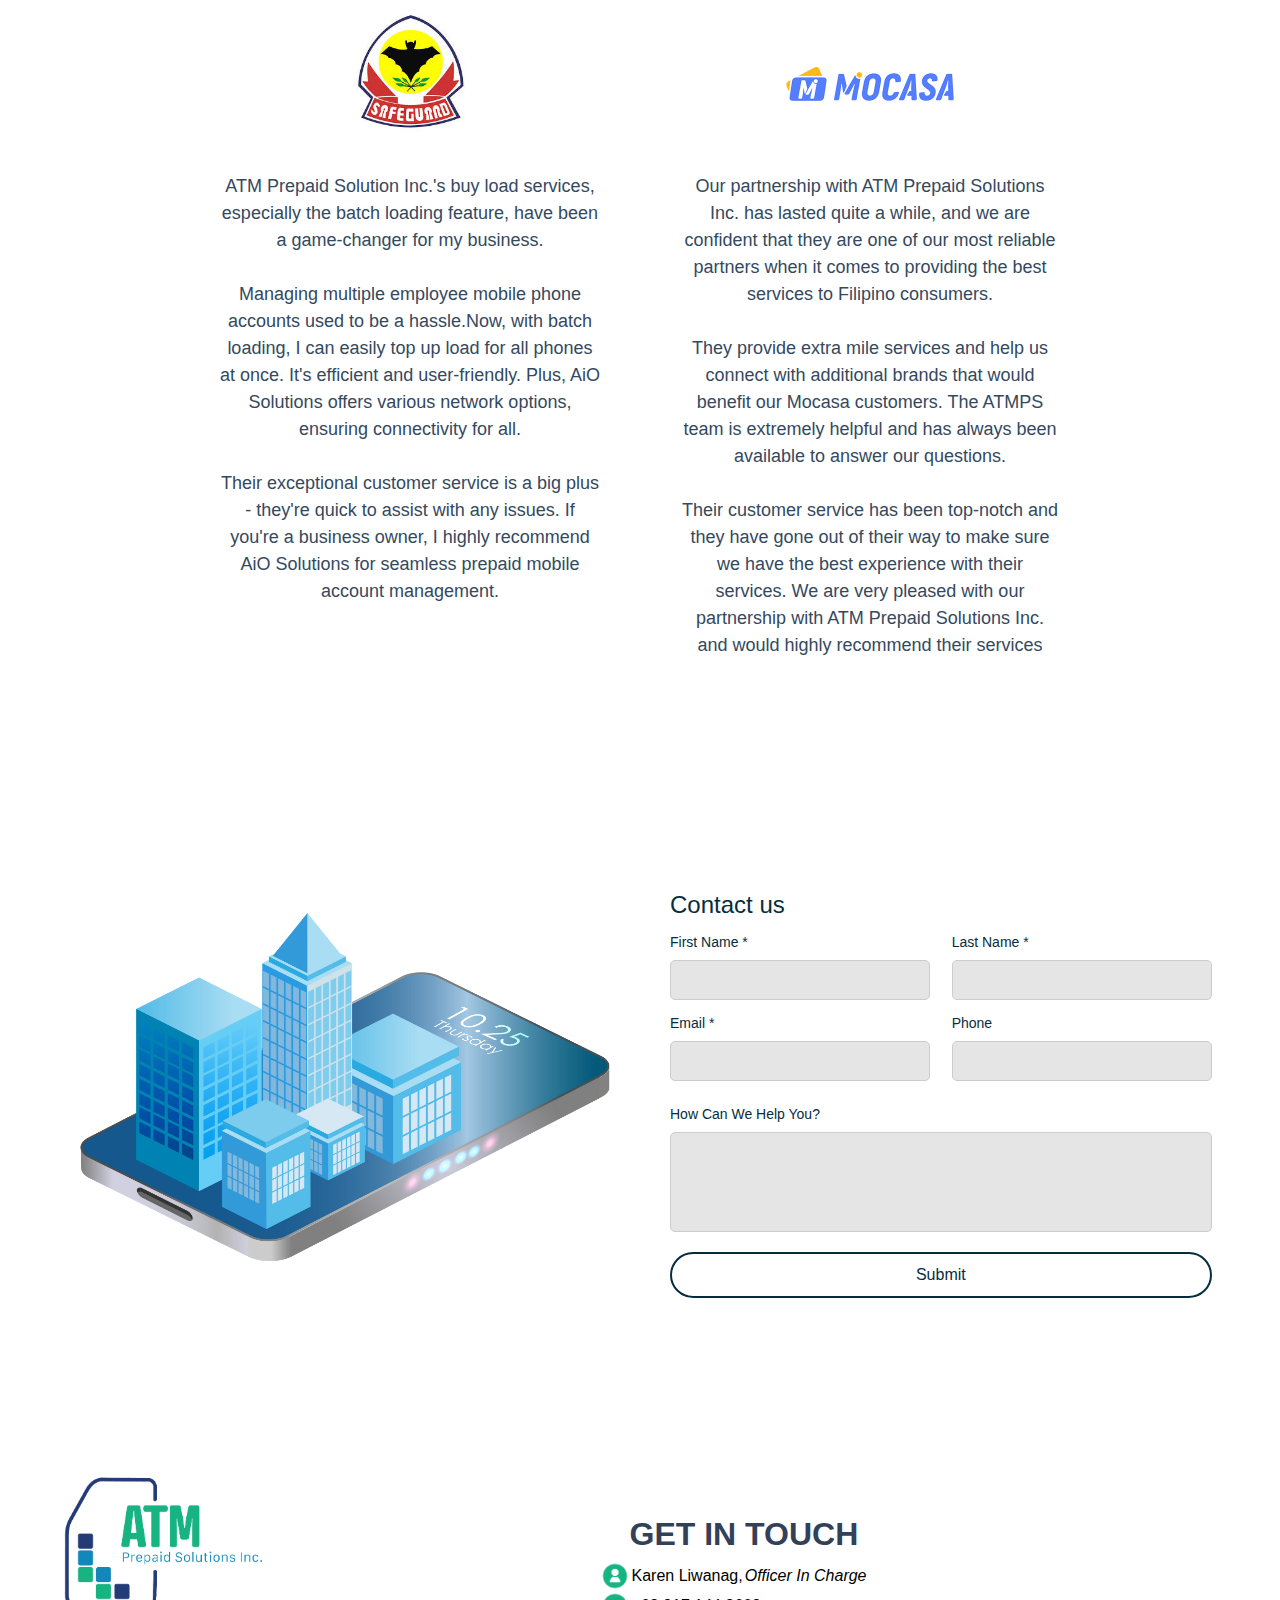
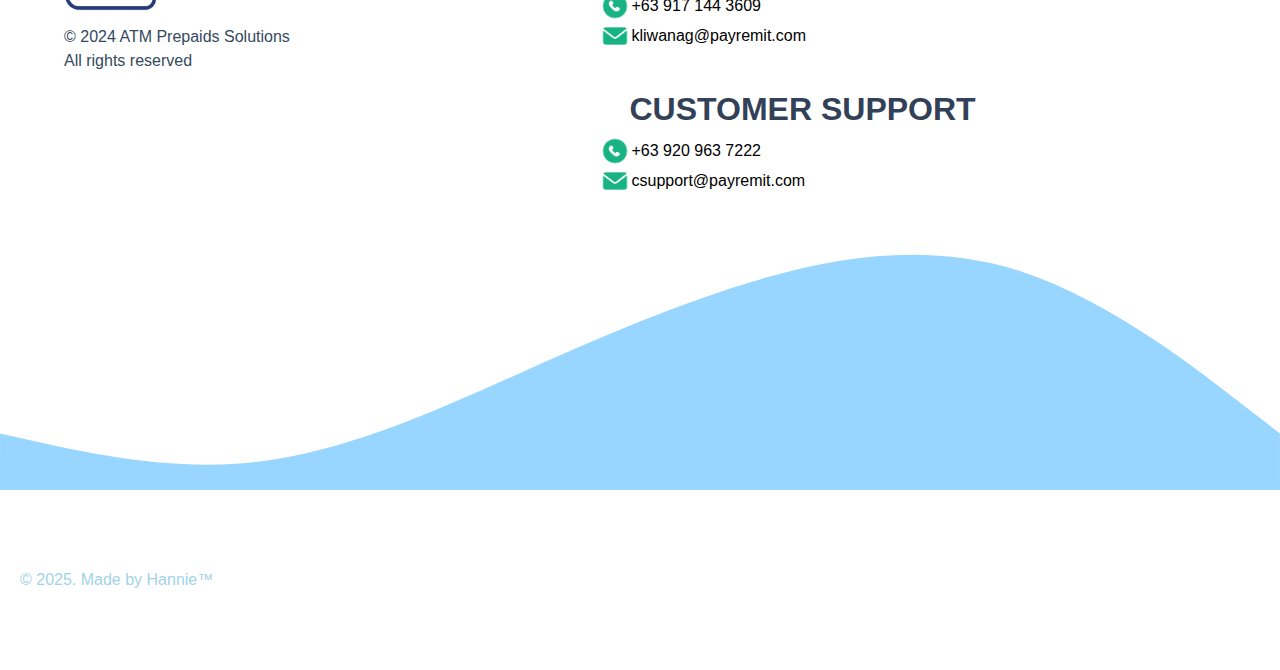
==== commit 7381df08: "Fix case sensitivity issue" ====
--- a/index.html
+++ b/index.html
@@ -341,7 +341,7 @@
         <div class="footer-container">
             <div class="footer-left">
                 <img src="assets/images/ATM Prepaid Logo.png" alt="ATM Prepaid Solutions Logo" class="footer-logo">
-                <p>© 2024 ATM Prepaid Solutions<br>All rights reserved</p>
+                <p>© 2024 ATM Prepaids Solutions<br>All rights reserved</p>
             </div>
             <div class="footer-right">
                 <div class="footer-contact-info">
--- a/assets/css/style.css
+++ b/assets/css/style.css
@@ -115,7 +115,7 @@
 }
 
 .AboutImg {
-    background-image: url('/assets/images/about/about-banner.png');
+    background-image: url('/ATM-prepaid-UI/assets/images/about/about-banner.png');
     width: 100%;
     height: 100vh;
     aspect-ratio: 16 / 9;
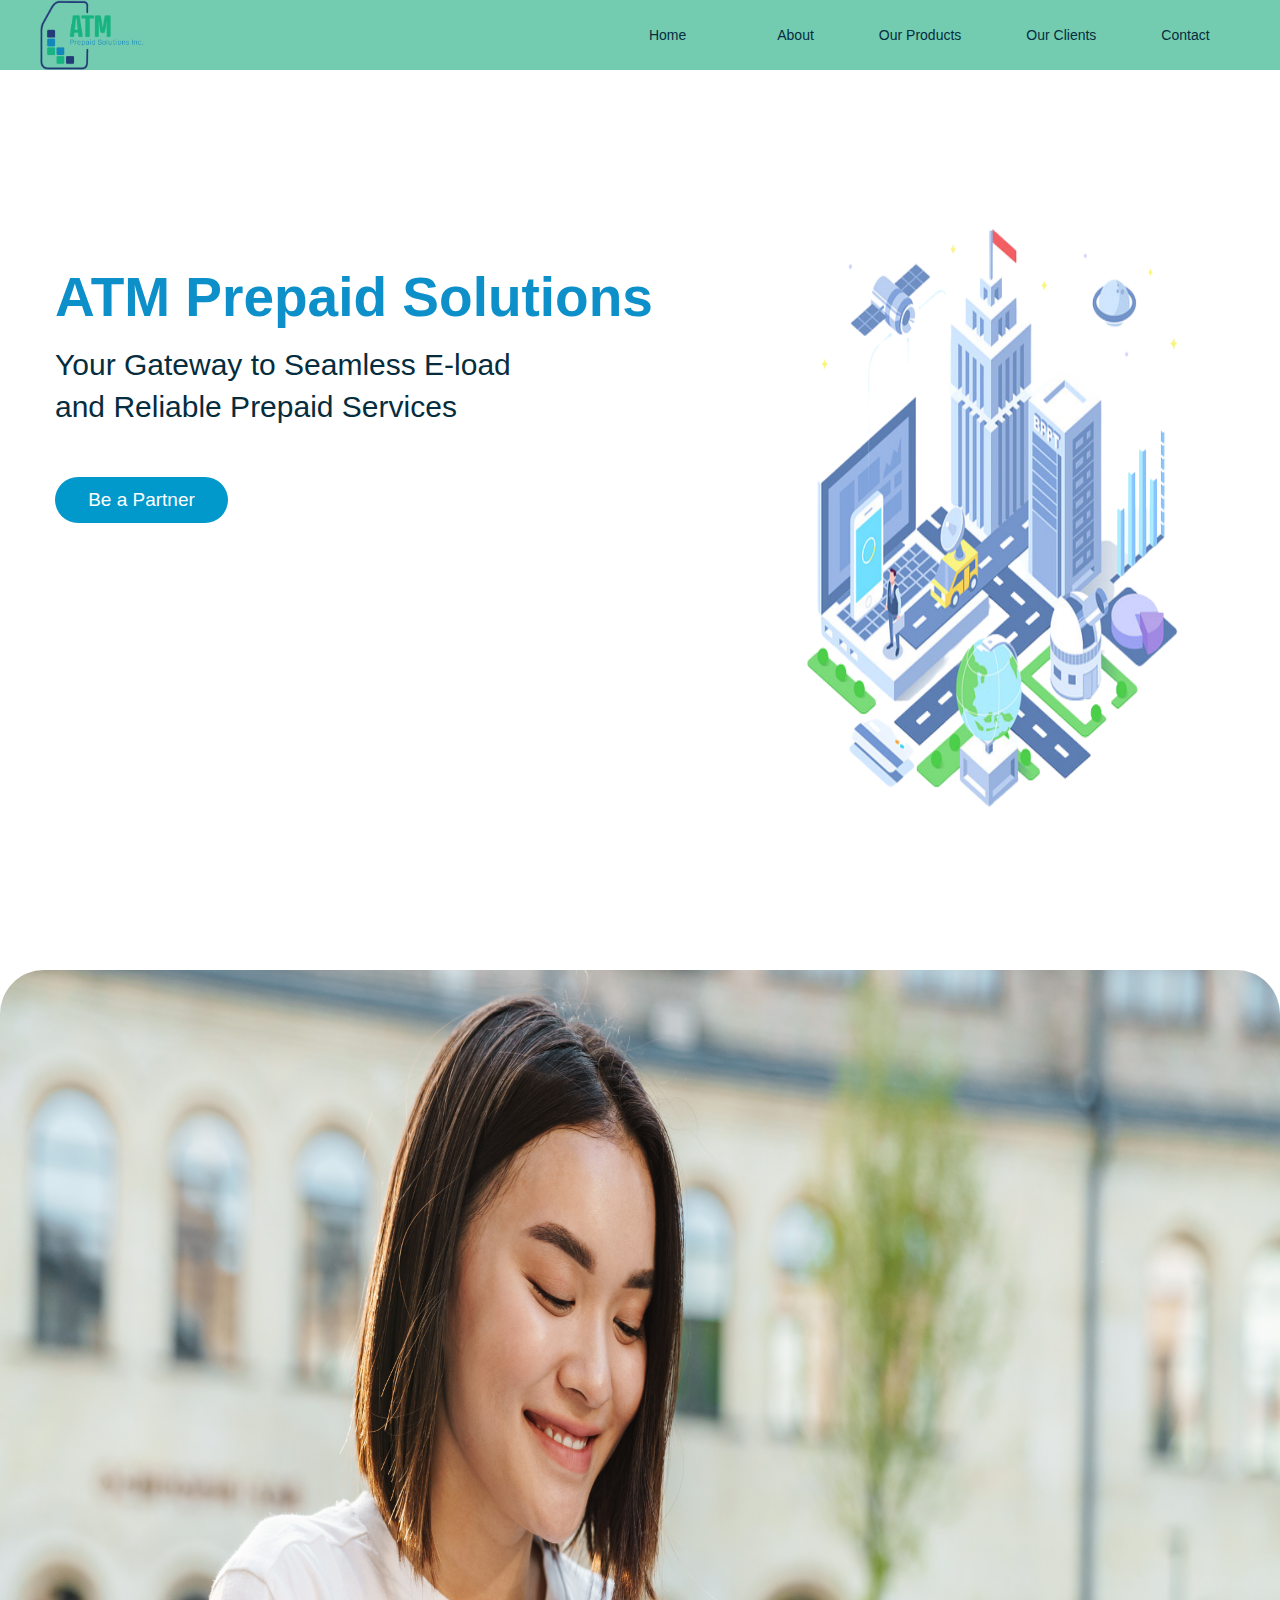
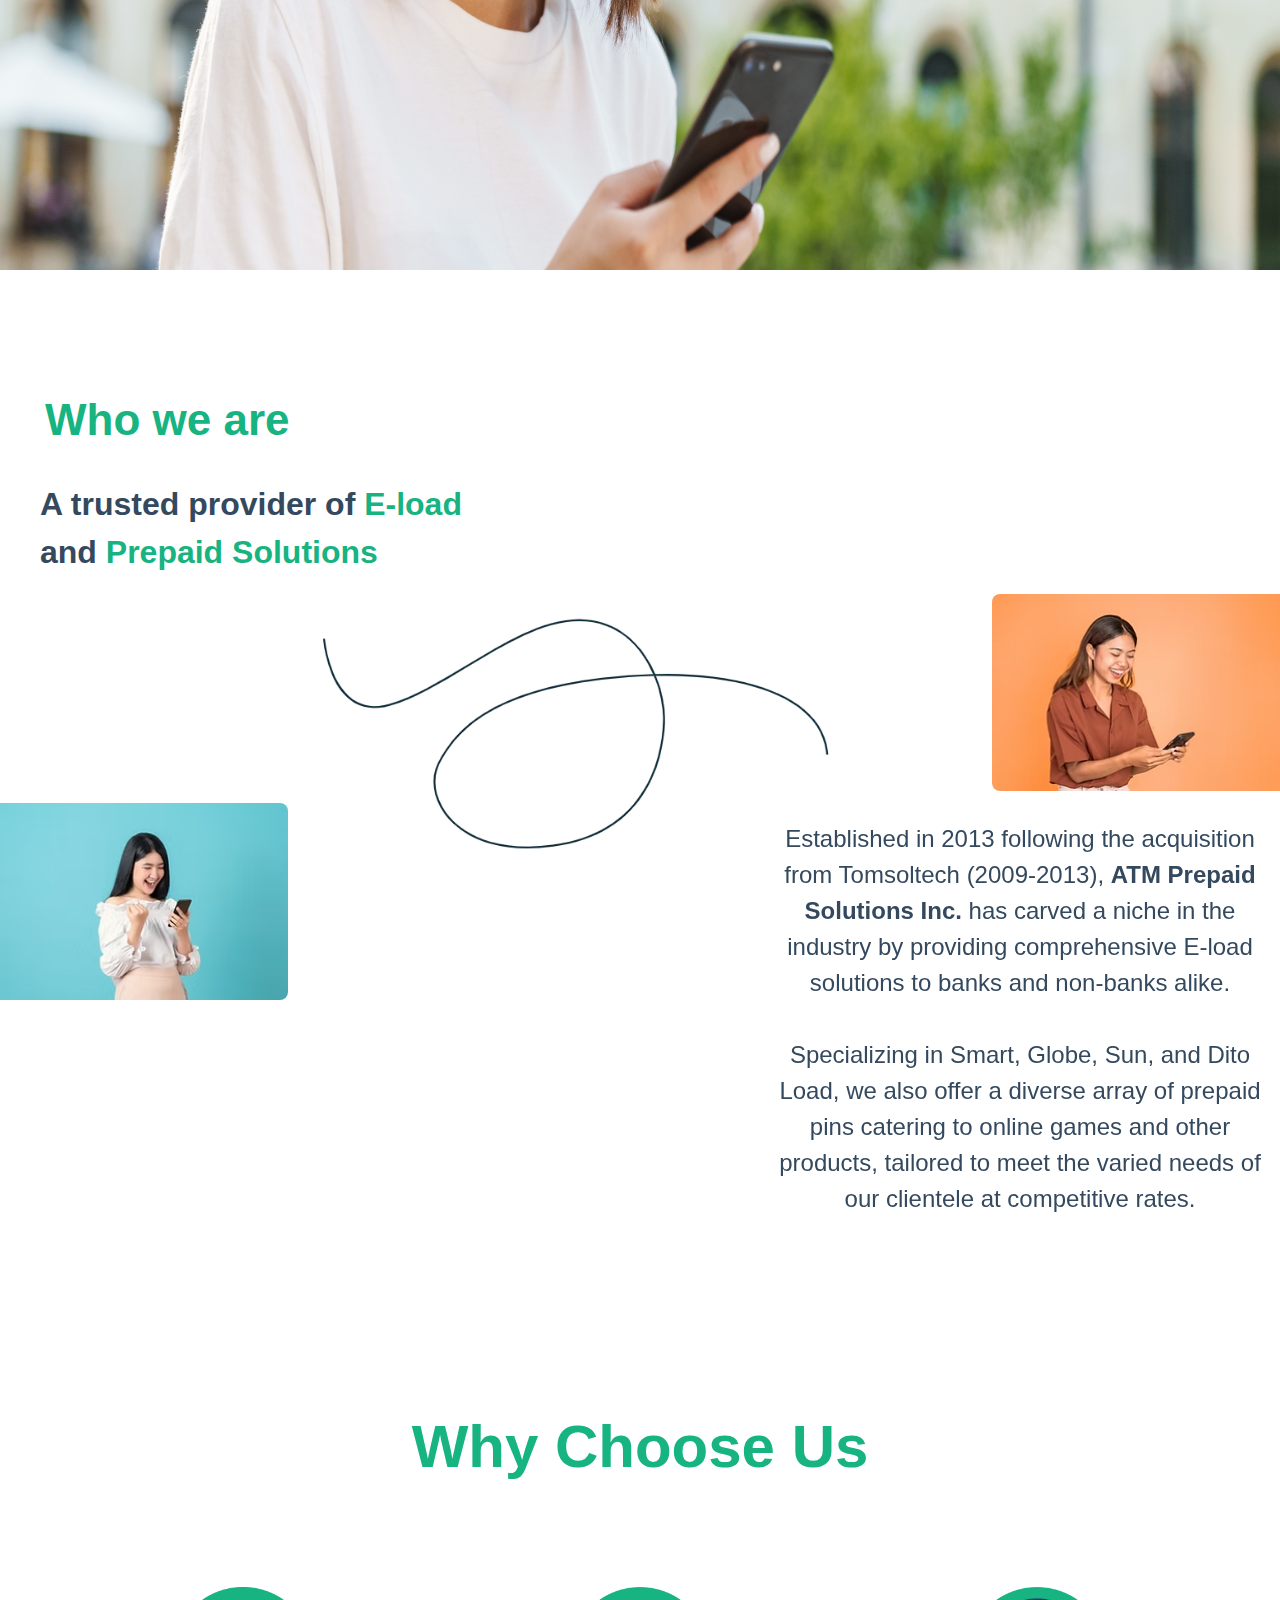
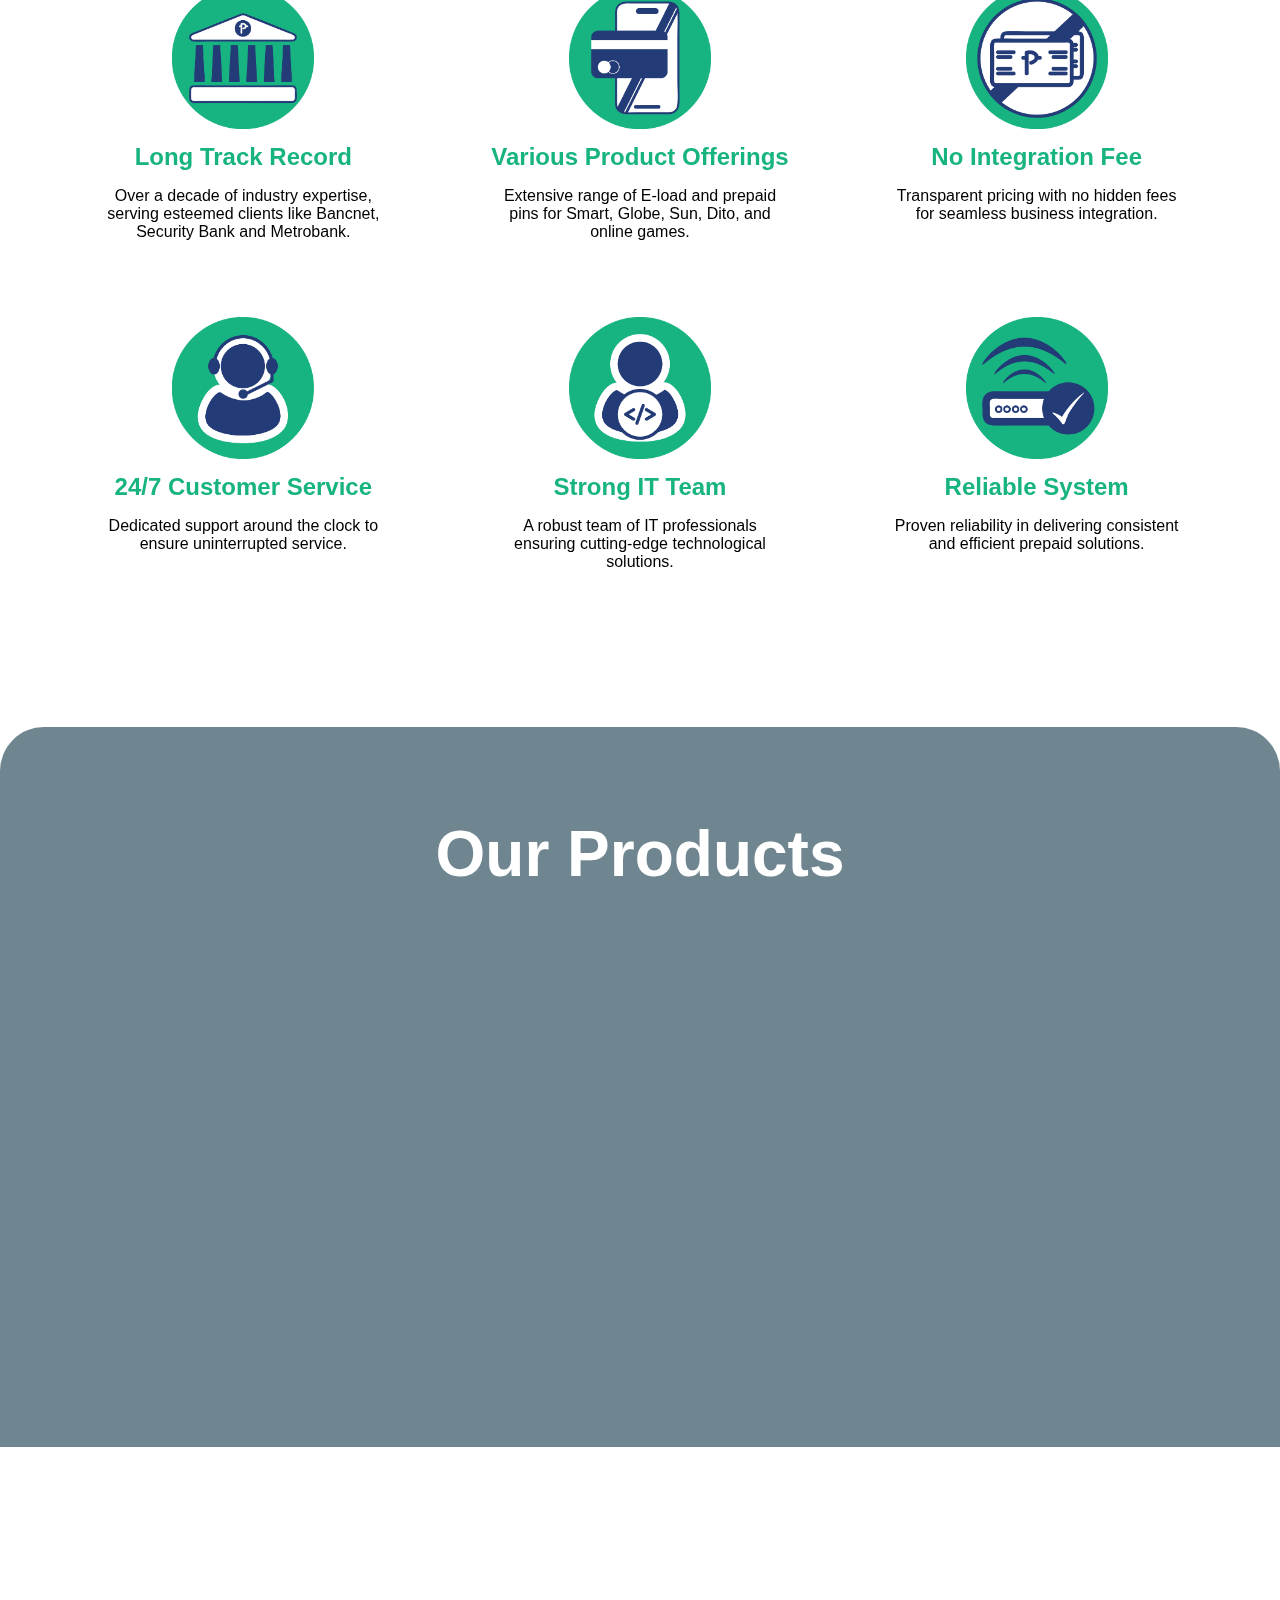
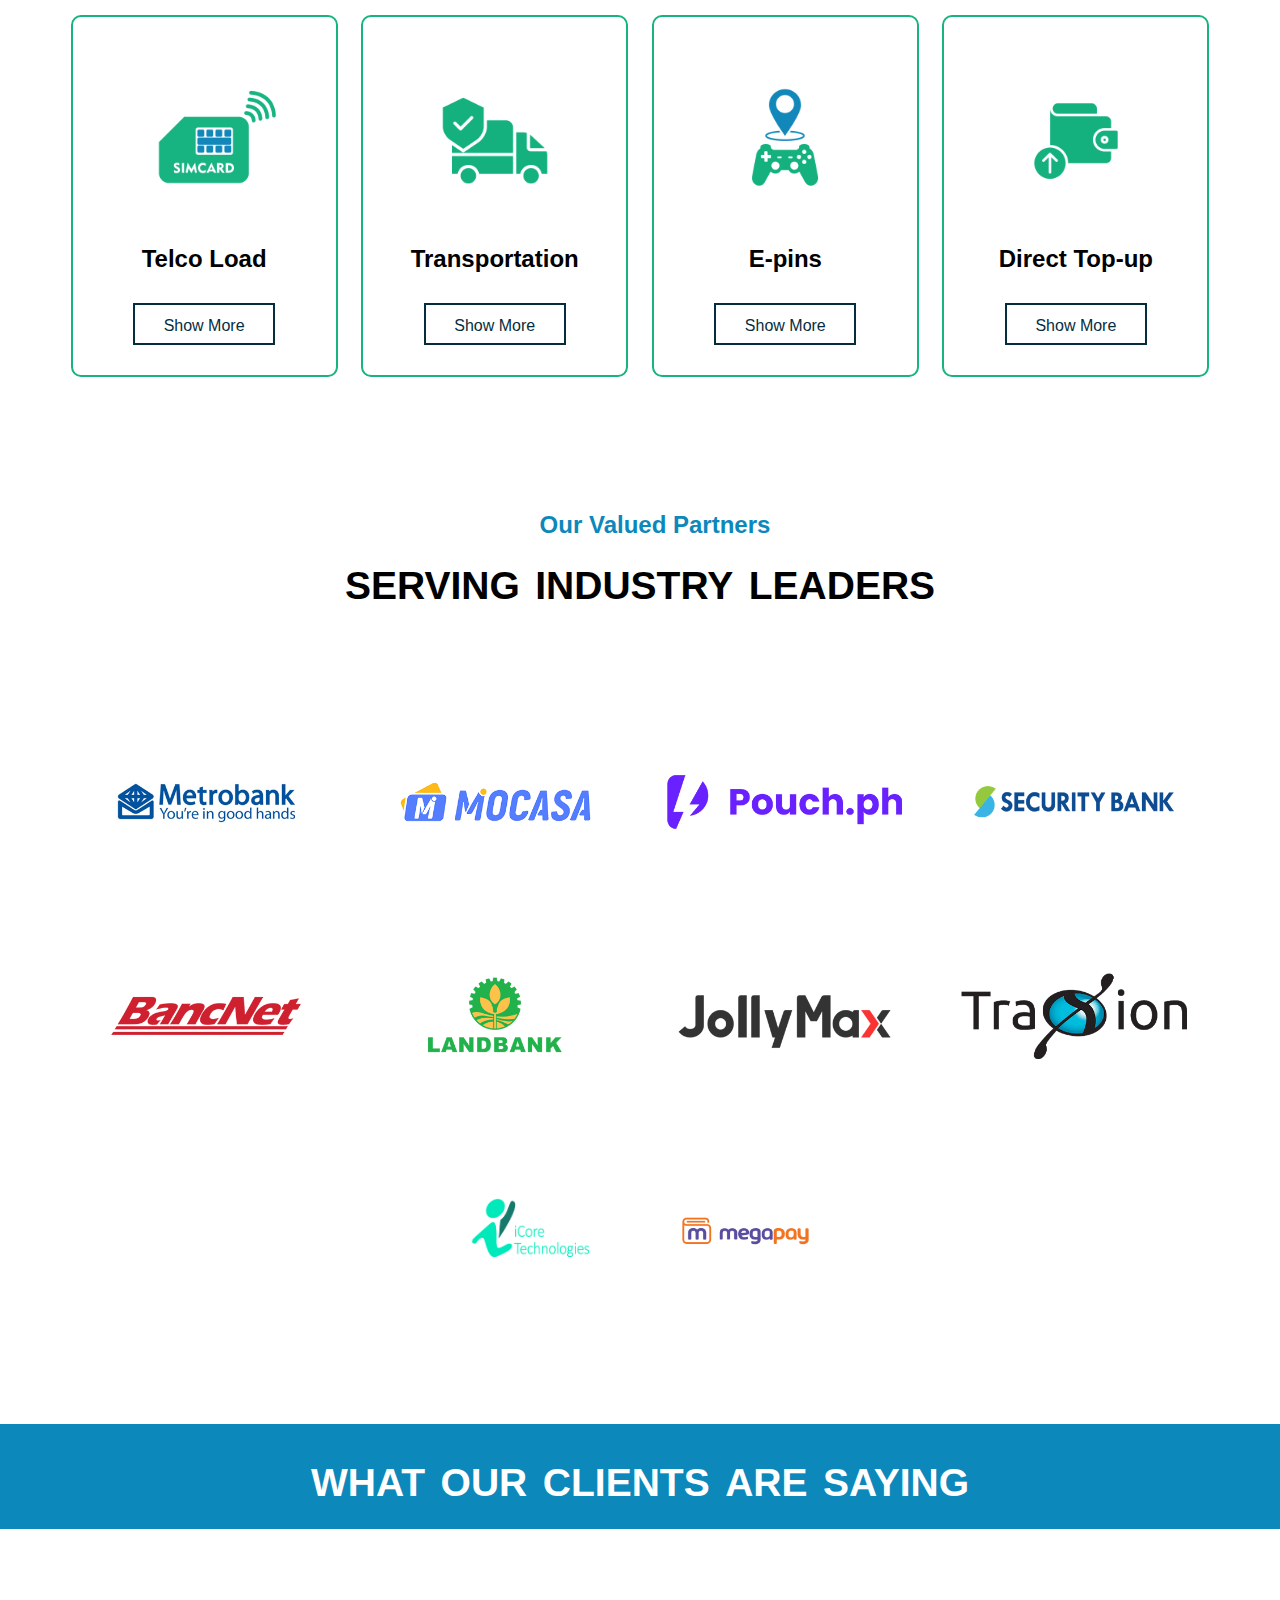
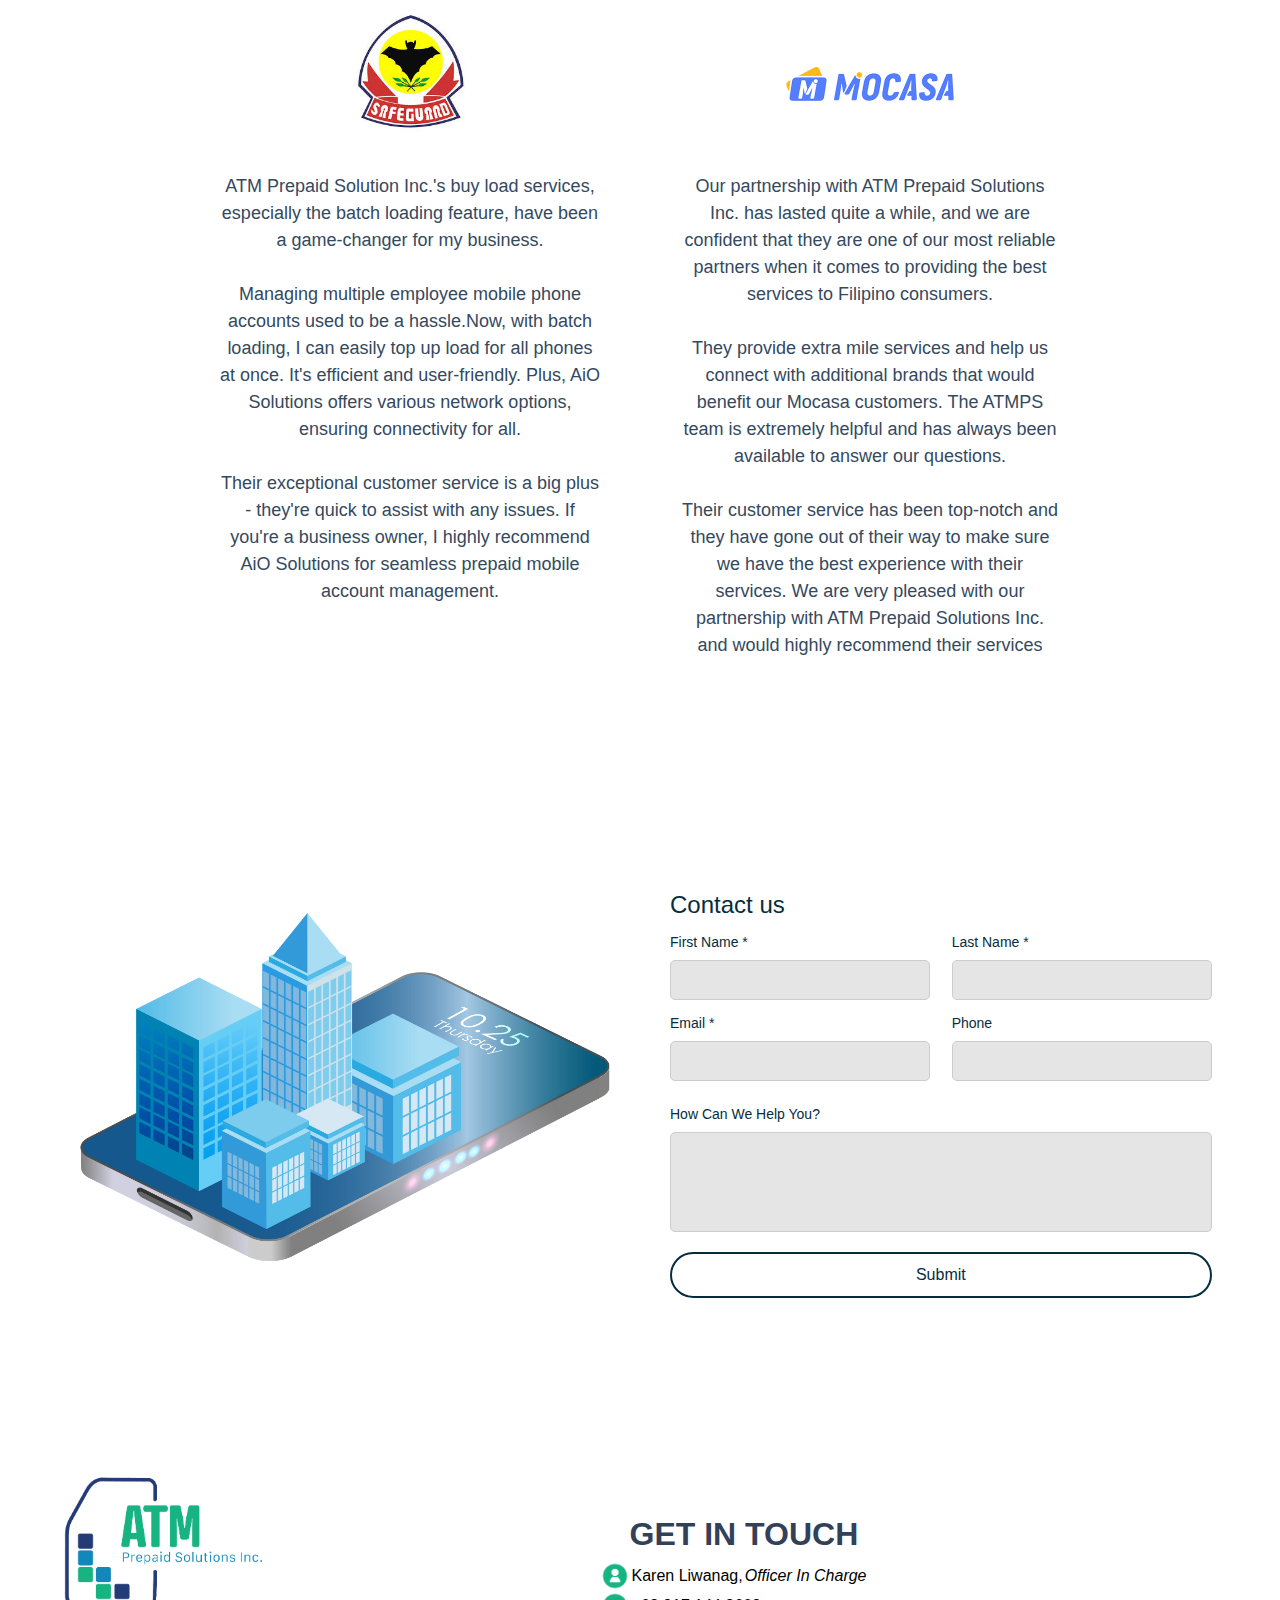
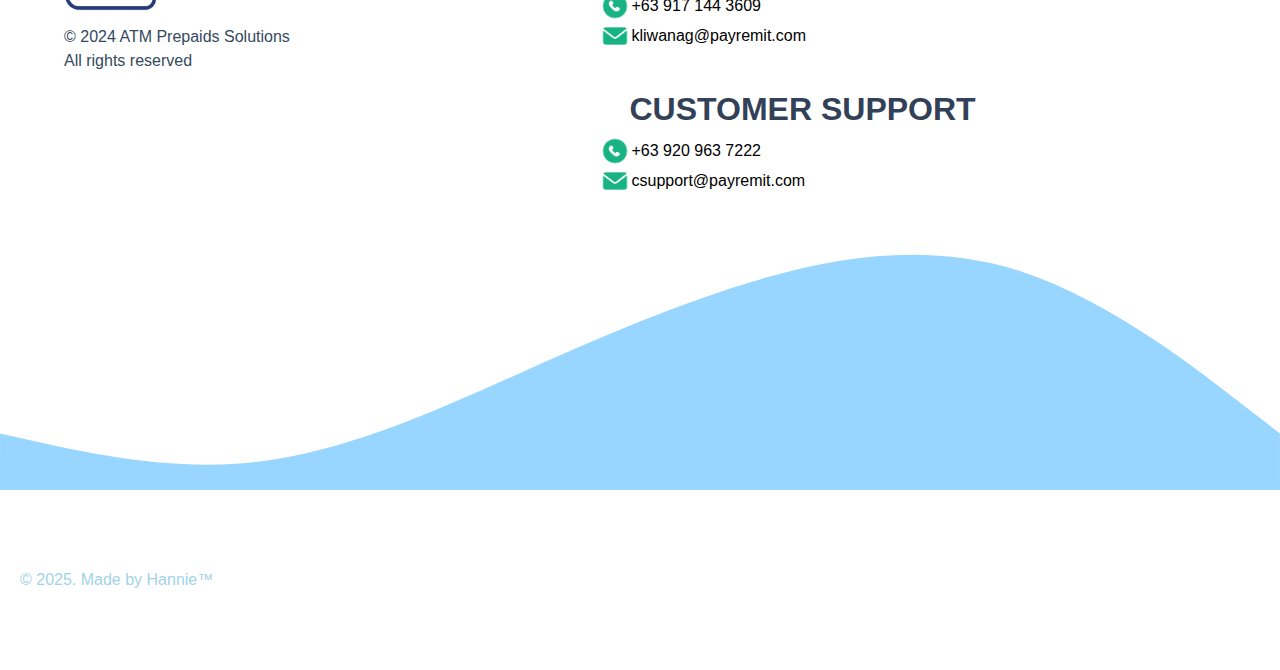
==== commit bca9e575: "trrrr" ====
--- a/index.html
+++ b/index.html
@@ -61,9 +61,7 @@
 
         <!--About-->
         <div>
-            <div class="AboutImg">
-                <!-- <img src="assets/images/about/about-banner.png" alt="about banenr" class="AboutImg"> -->
-            </div>
+            <div class="AboutImg"></div>
 
             <div id="About" class="about-container">
                 <div class="about-section">
--- a/assets/css/style.css
+++ b/assets/css/style.css
@@ -115,7 +115,7 @@
 }
 
 .AboutImg {
-    background-image: url('/ATM-prepaid-UI/assets/images/about/about-banner.png');
+    background-image: url('/assets/images/about/about-banner.png');
     width: 100%;
     height: 100vh;
     aspect-ratio: 16 / 9;
@@ -380,7 +380,7 @@
 }
 
 .product-img{
-    background-image: url('/assets/images/product/our-product-logo.png');
+    background-image: url('/ATM-prepaid-UI/assets/images/product/our-product-logo.png');
     width: 100%;
     height: auto;
     max-height: 80vh;
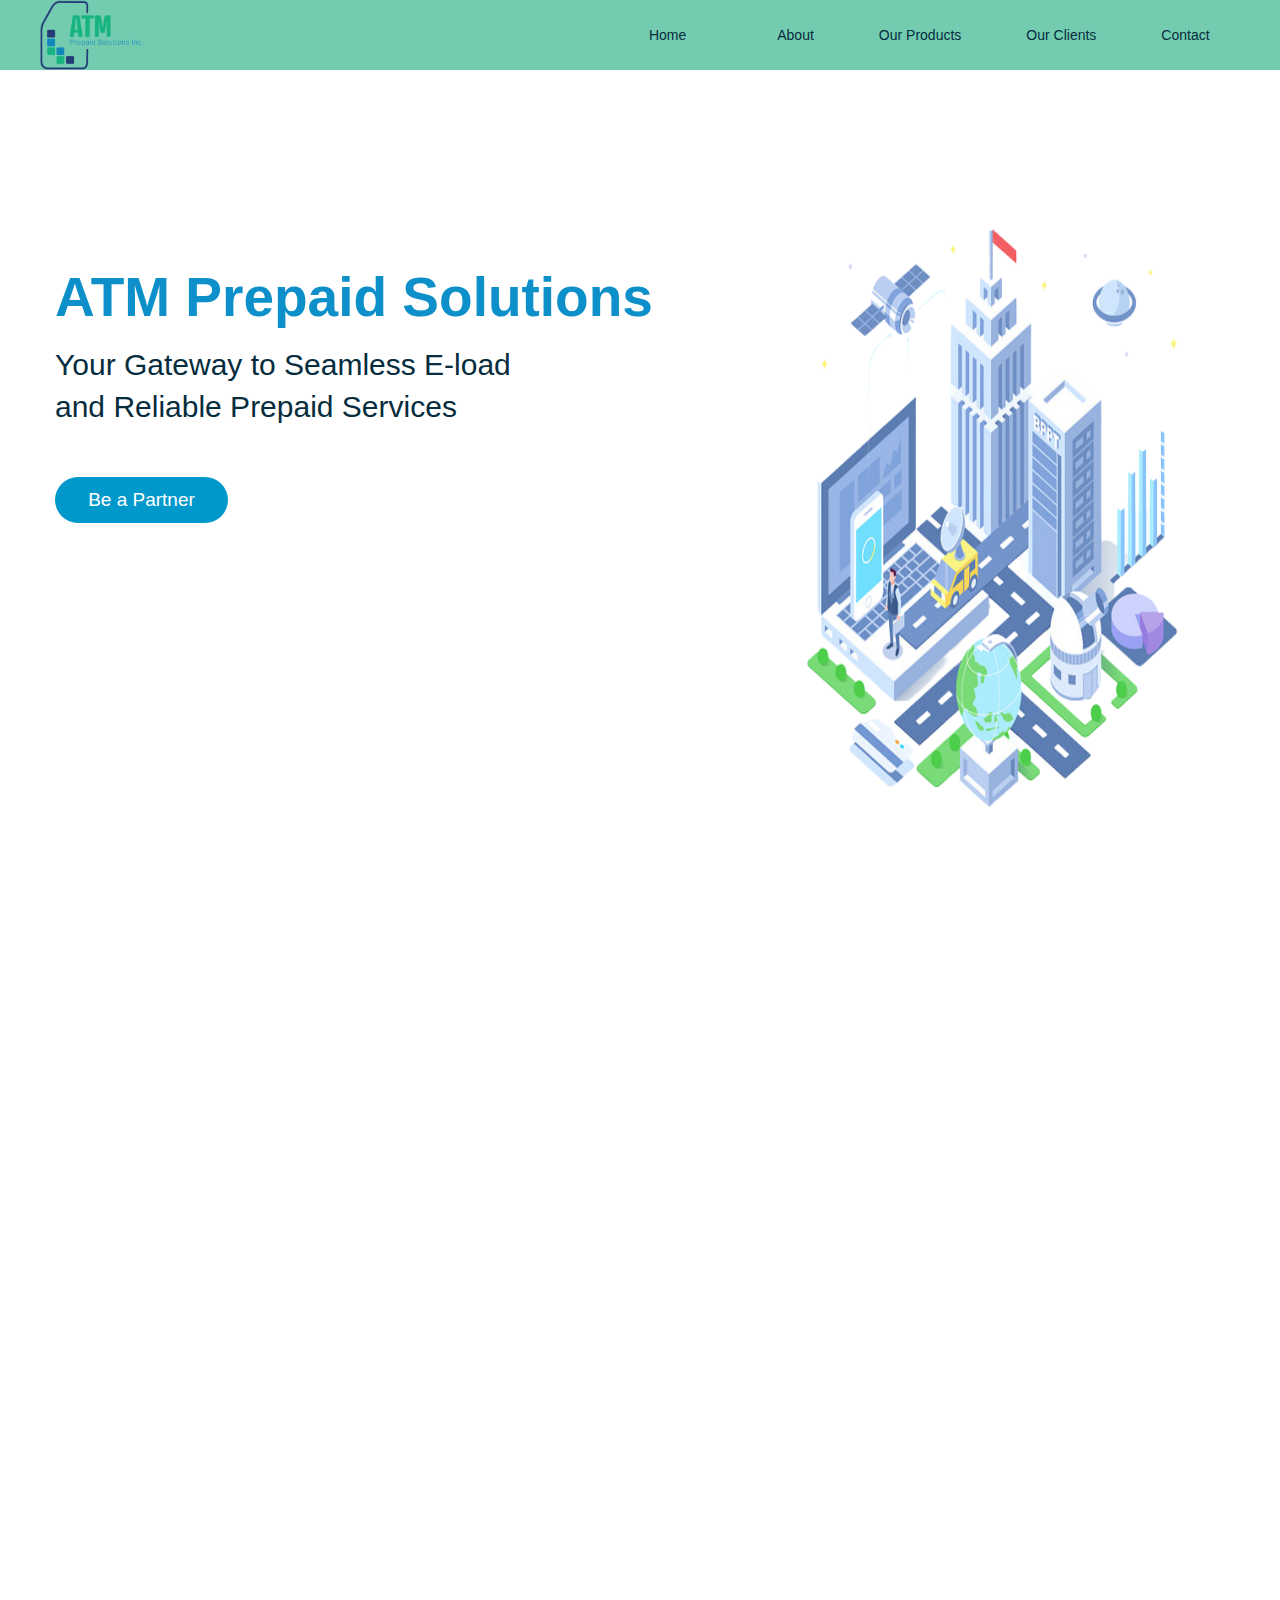
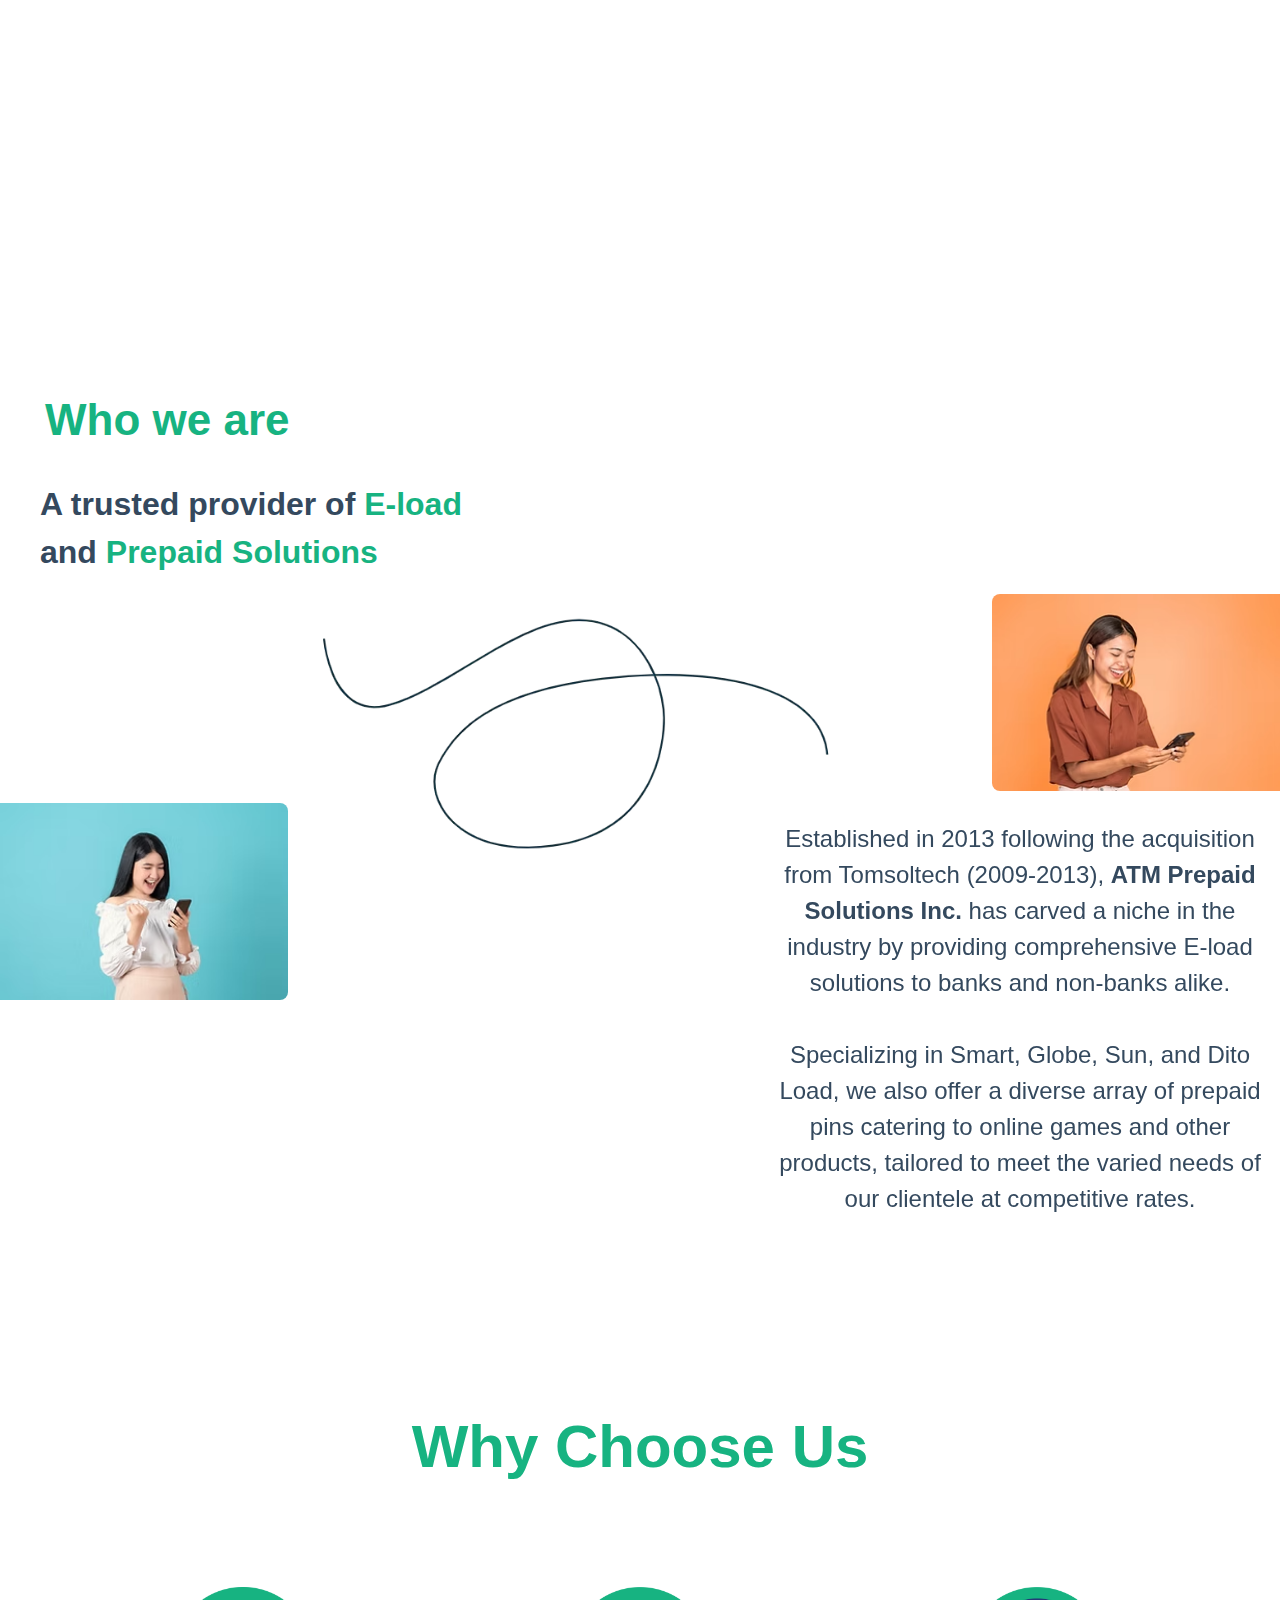
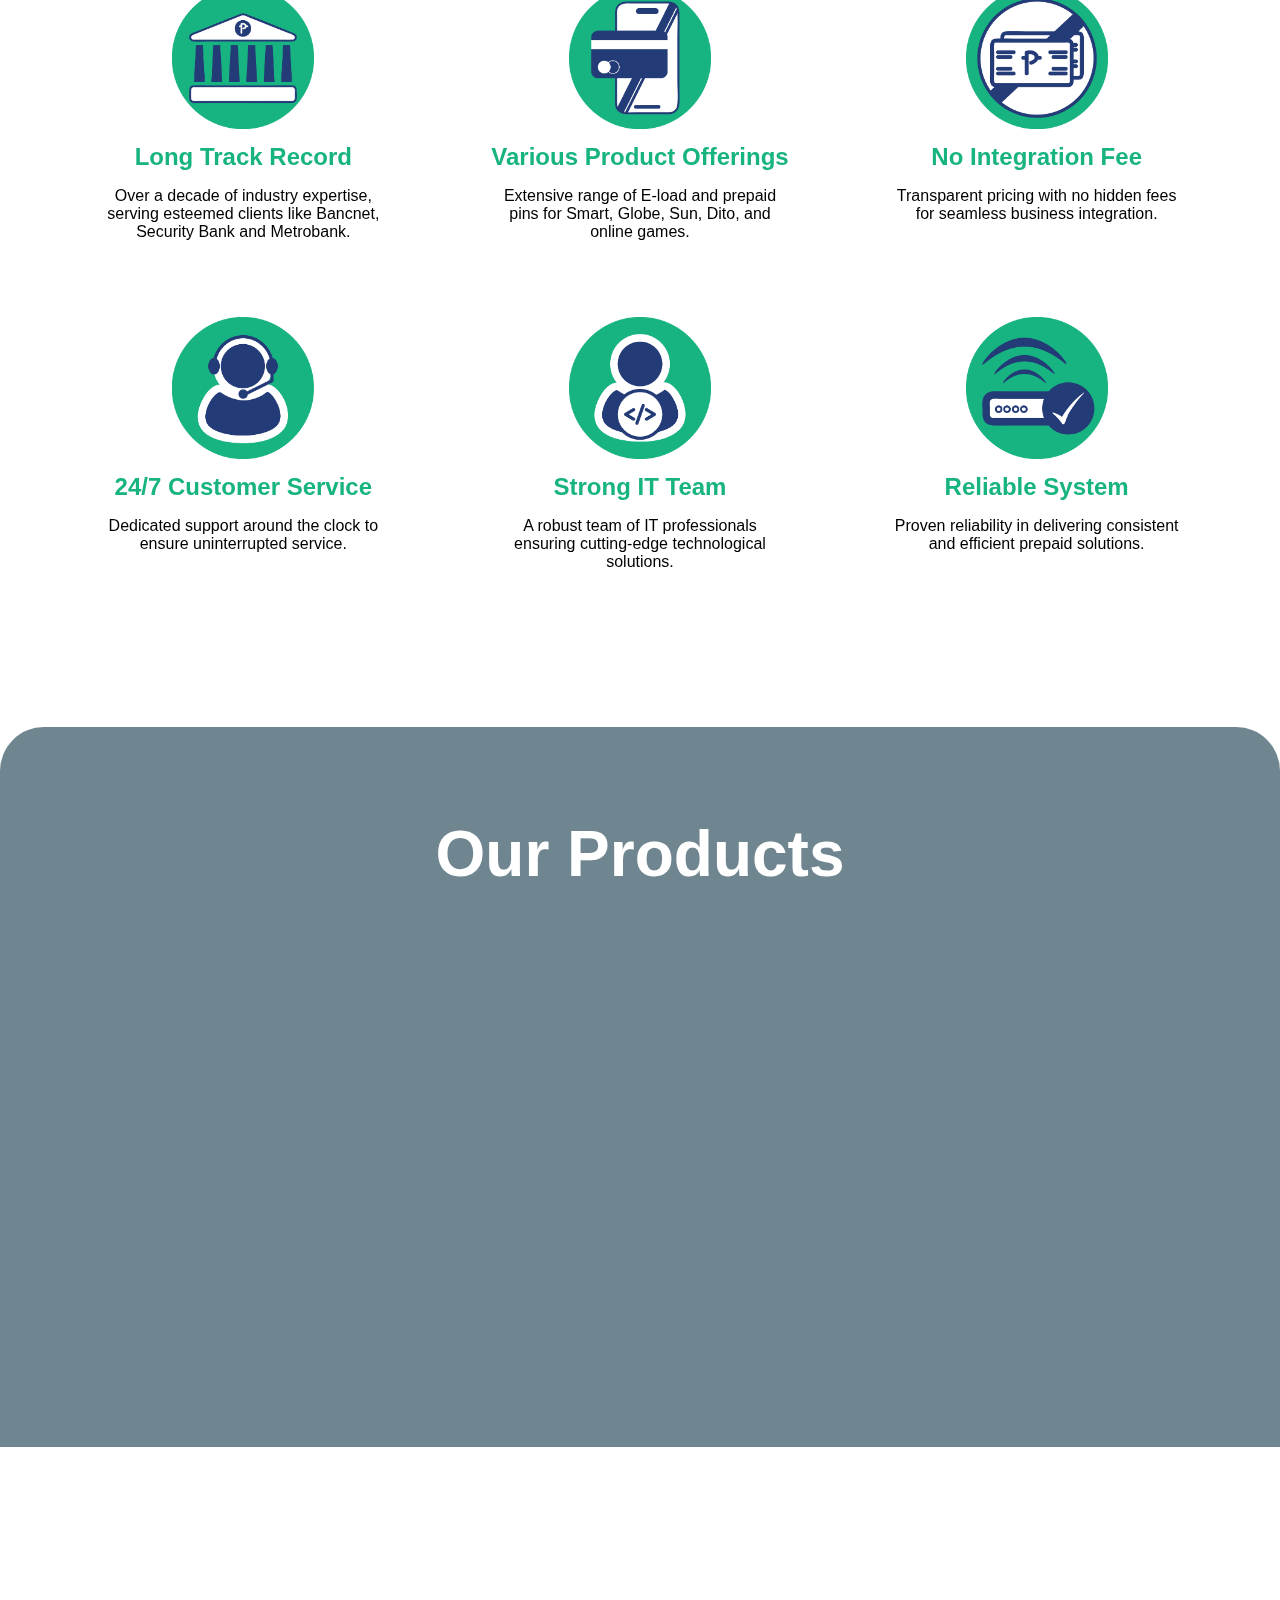
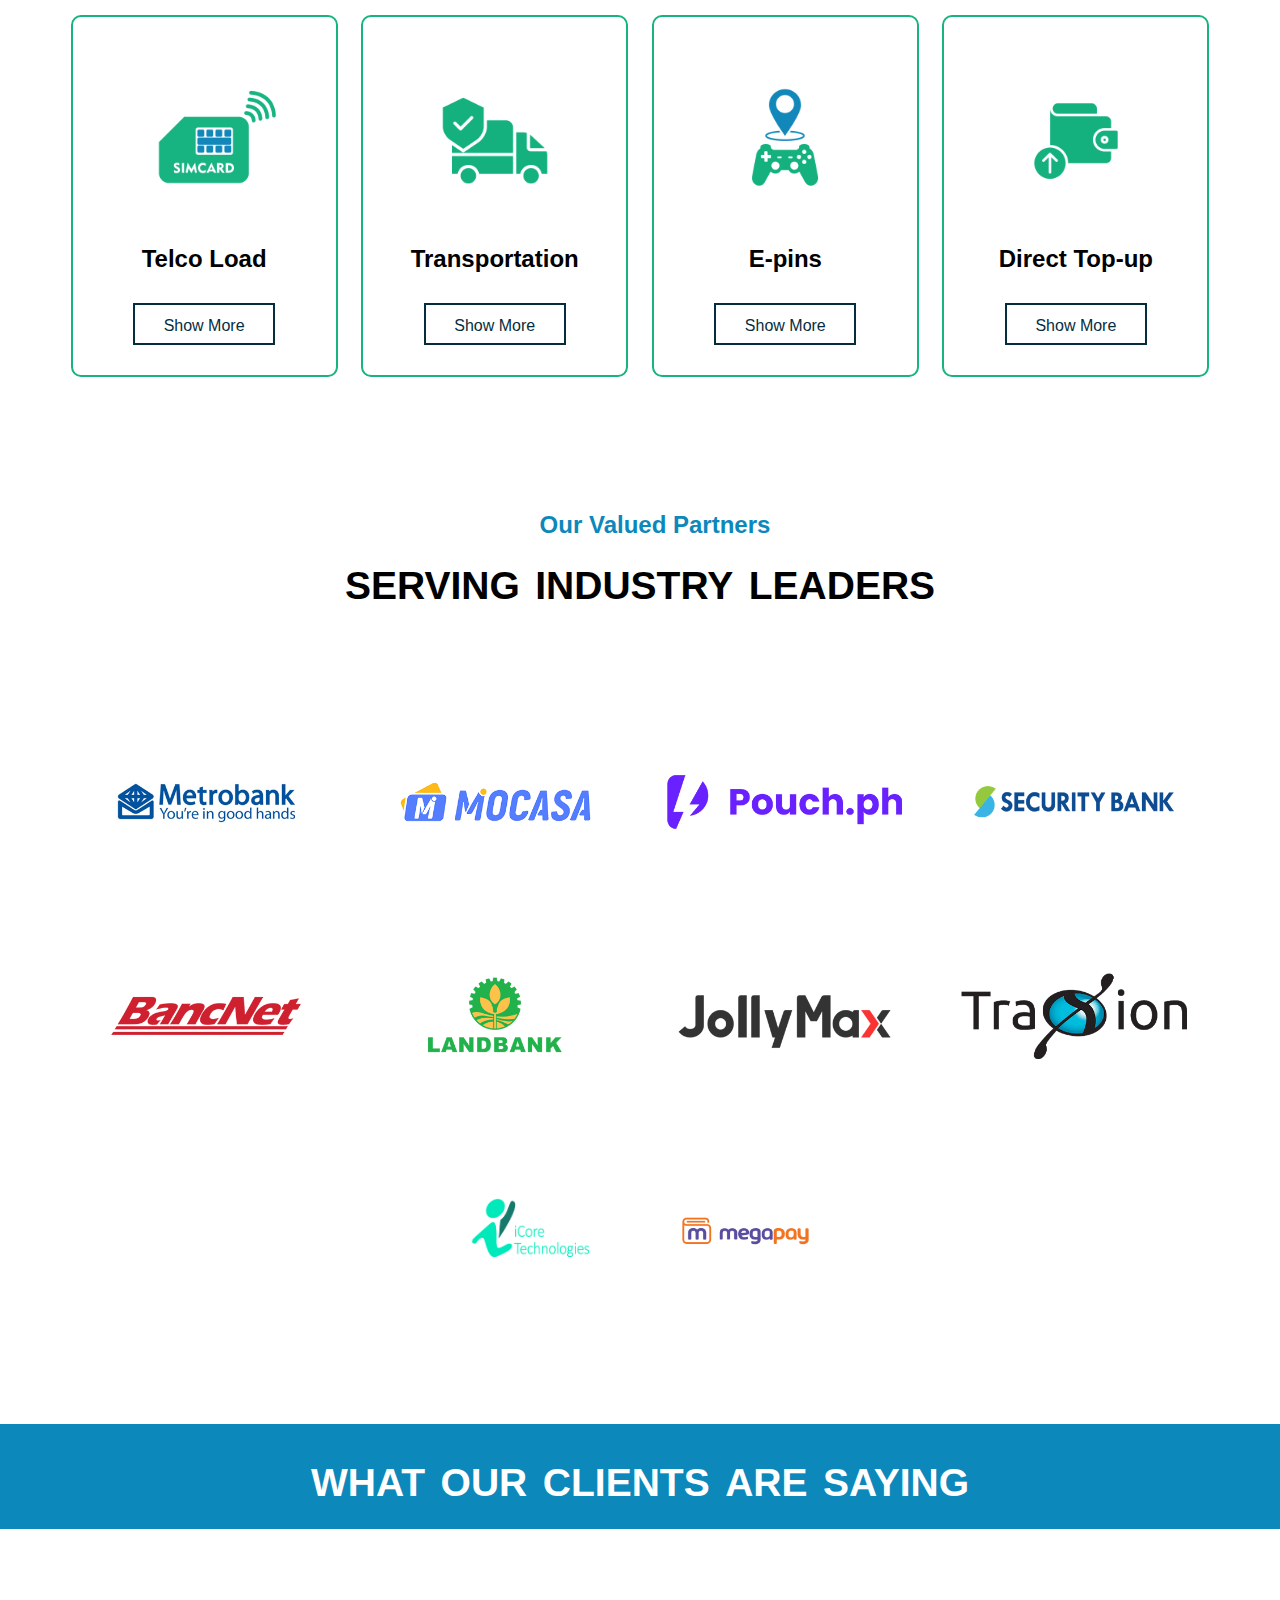
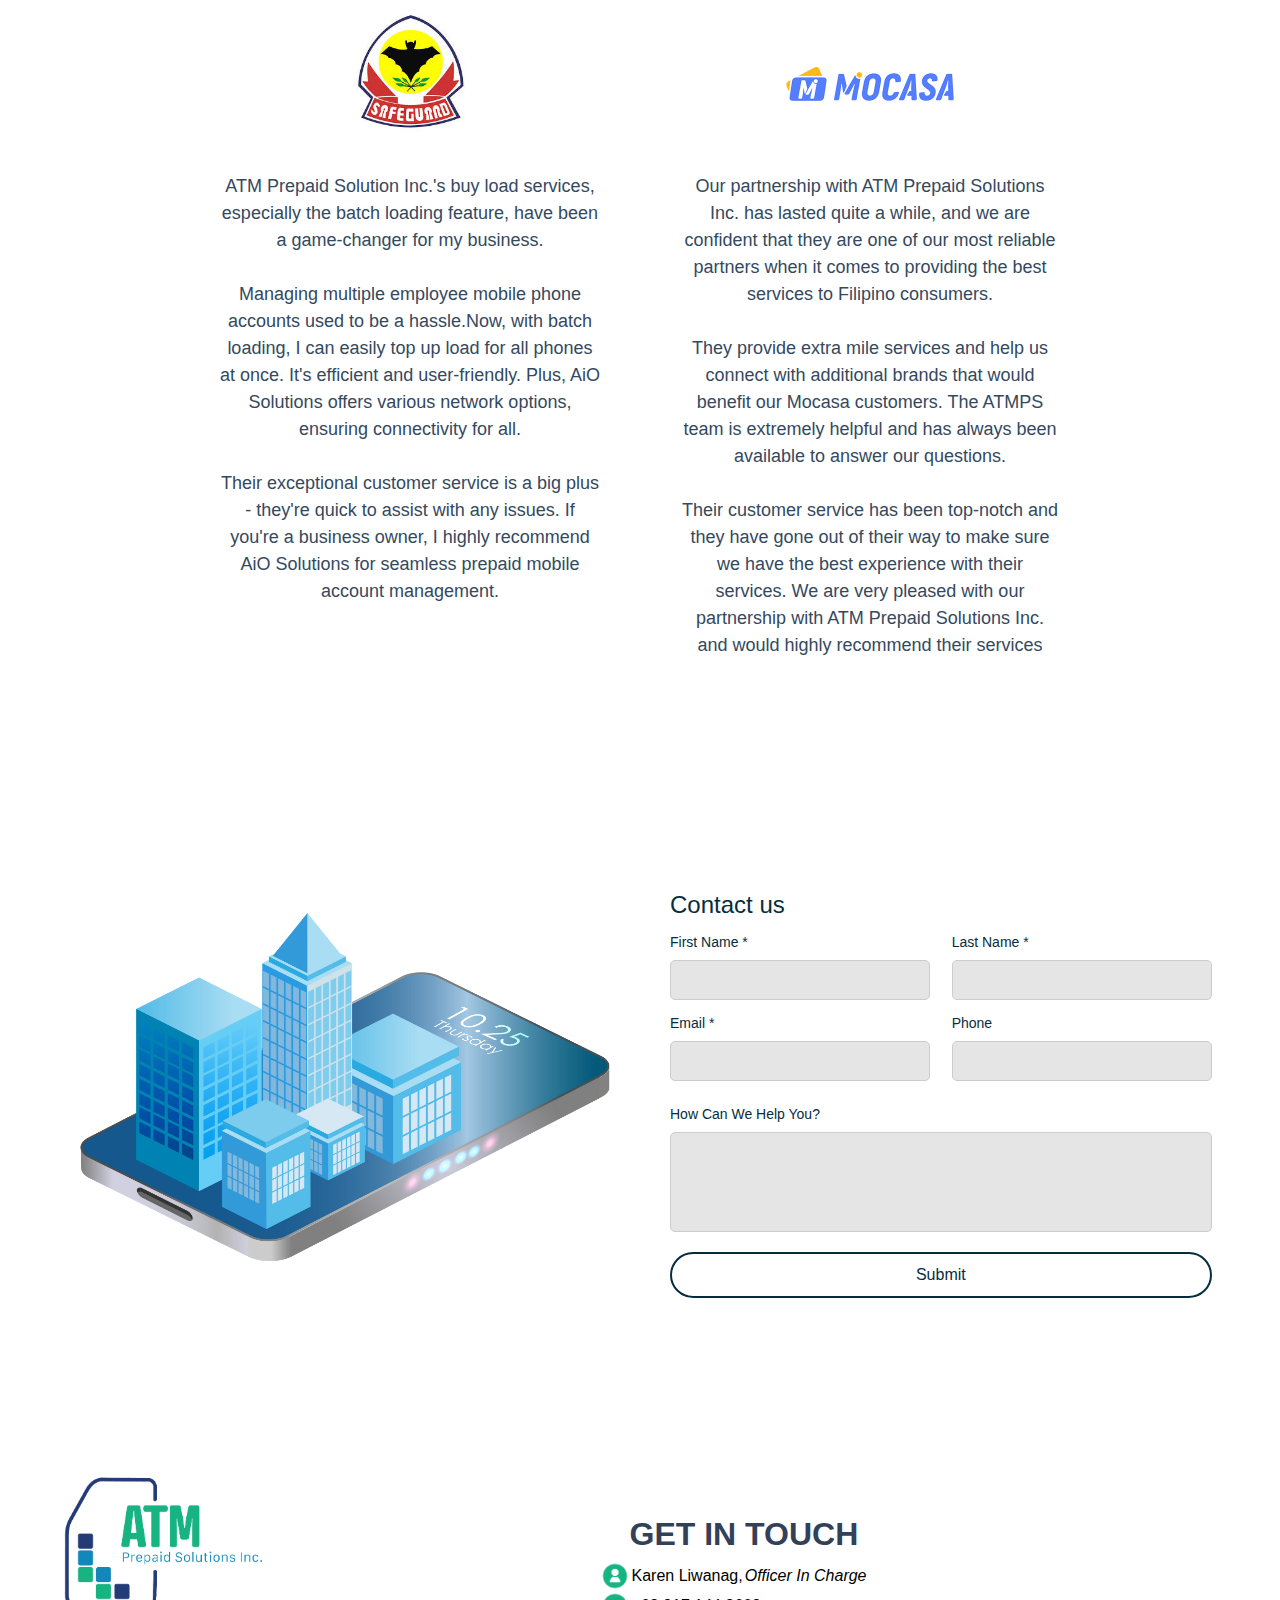
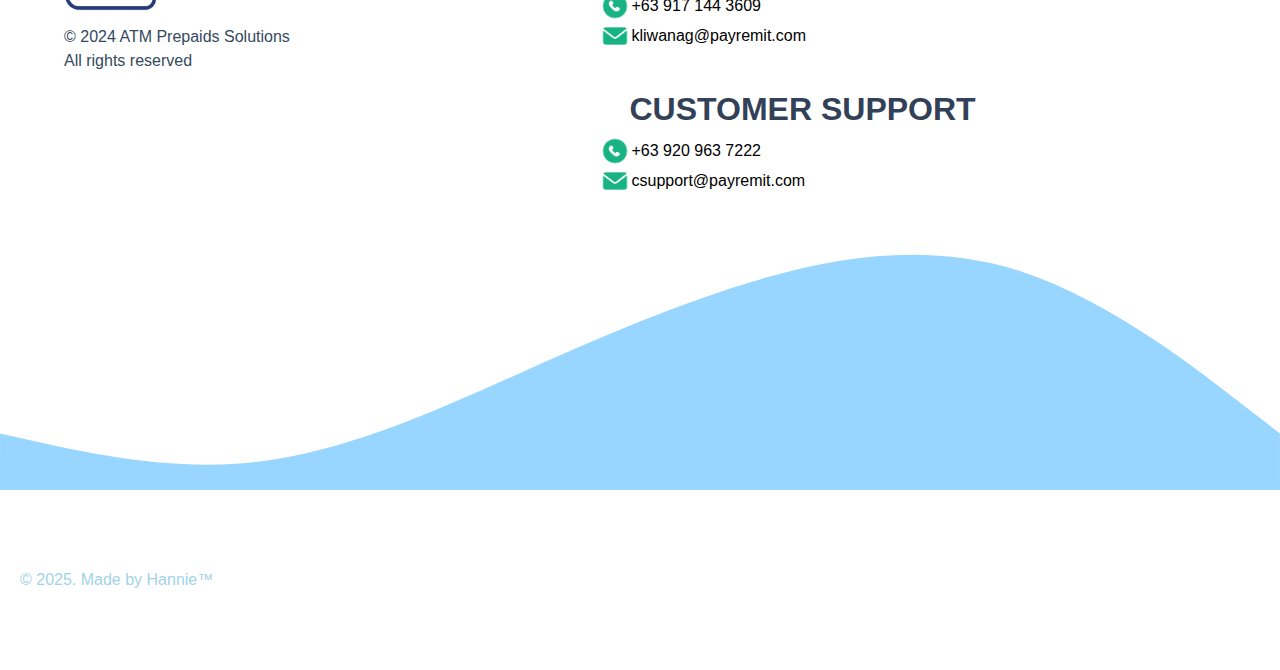
==== commit d336bfdd: "temporary" ====
--- a/index.html
+++ b/index.html
@@ -377,7 +377,6 @@
                 d="M0,256L48,266.7C96,277,192,299,288,288C384,277,480,235,576,192C672,149,768,107,864,80C960,53,1056,43,1152,74.7C1248,107,1344,181,1392,218.7L1440,256L1440,320L1392,320C1344,320,1248,320,1152,320C1056,320,960,320,864,320C768,320,672,320,576,320C480,320,384,320,288,320C192,320,96,320,48,320L0,320Z">
             </path>
         </svg>
-        </svg>
     </footer>
     <div class="footerr">
         © 2025. Made by Hannie™
--- a/assets/css/style.css
+++ b/assets/css/style.css
@@ -115,7 +115,7 @@
 }
 
 .AboutImg {
-    background-image: url('/assets/images/about/about-banner.png');
+    background-image: url('/ATM-prepaid-UI/assets/images/about/about-banner.png');
     width: 100%;
     height: 100vh;
     aspect-ratio: 16 / 9;
@@ -878,20 +878,63 @@
 /* Second Page */
 
 /* Telco Load Section */
+.telco-section {
+    background-color: blue;
+    height: 100vh;
+    /* background-image: url('/assets/images/product/our-product-logo.png'); */
+    background-image: url('/wave.svg');
+    background-size: contain; 
+    background-repeat: no-repeat;
+    background-position: center;
+    border: 2px solid black;
+}
+
+.telco-title {
+    font-family: var(--font-poppins);
+    color: #17B381;
+    font-size: 2.5em;
+    padding: 20px;
+    width: 1253px;
+    height: 109px;
+}
+
+.telco-container {
+    background-color: var(--bg-main);
+    margin: auto;    
+    display: flex;
+    justify-content: center;
+}
+
+.telco-container-img {
+    margin: 44px;
+    width: 1253px;
+    height: 450px;
+    display: flex;
+    flex-wrap: wrap;
+}
+
+.telco-img {
+    display: flex;
+    justify-content: center;
+    align-items: center;
+    height: 304px;
+    width: 312px;  
+}
+
+.telco-img img {
+    height: 149px;
+    width: 218px;
+}
+
 .topup-section {
     background-color: red;
     height: 100vh;
-
-}
+}
+
 .transpo-section {
 
     background-color: green;
     height: 100vh;
-}
-.telco-section {
-    background-color: blue;
-    height: 100vh;
-
 }
 
 .epins-section {
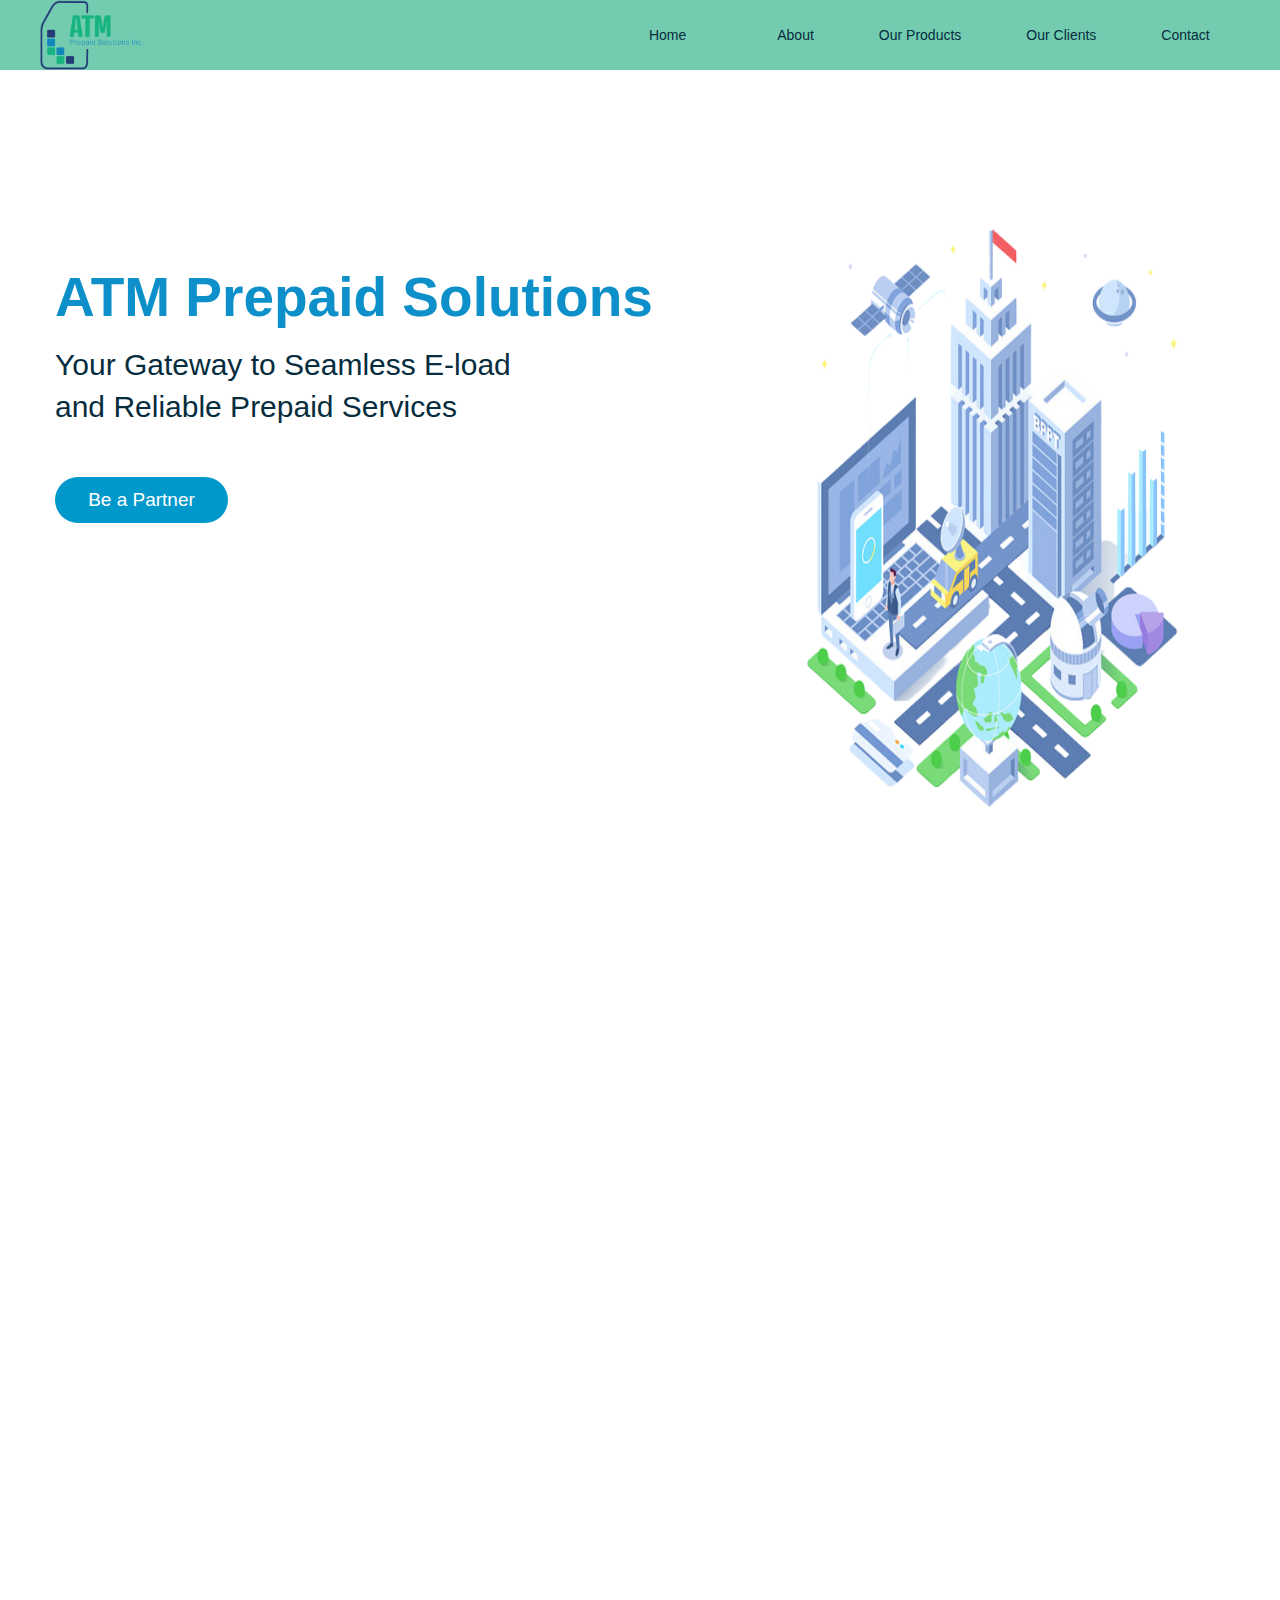
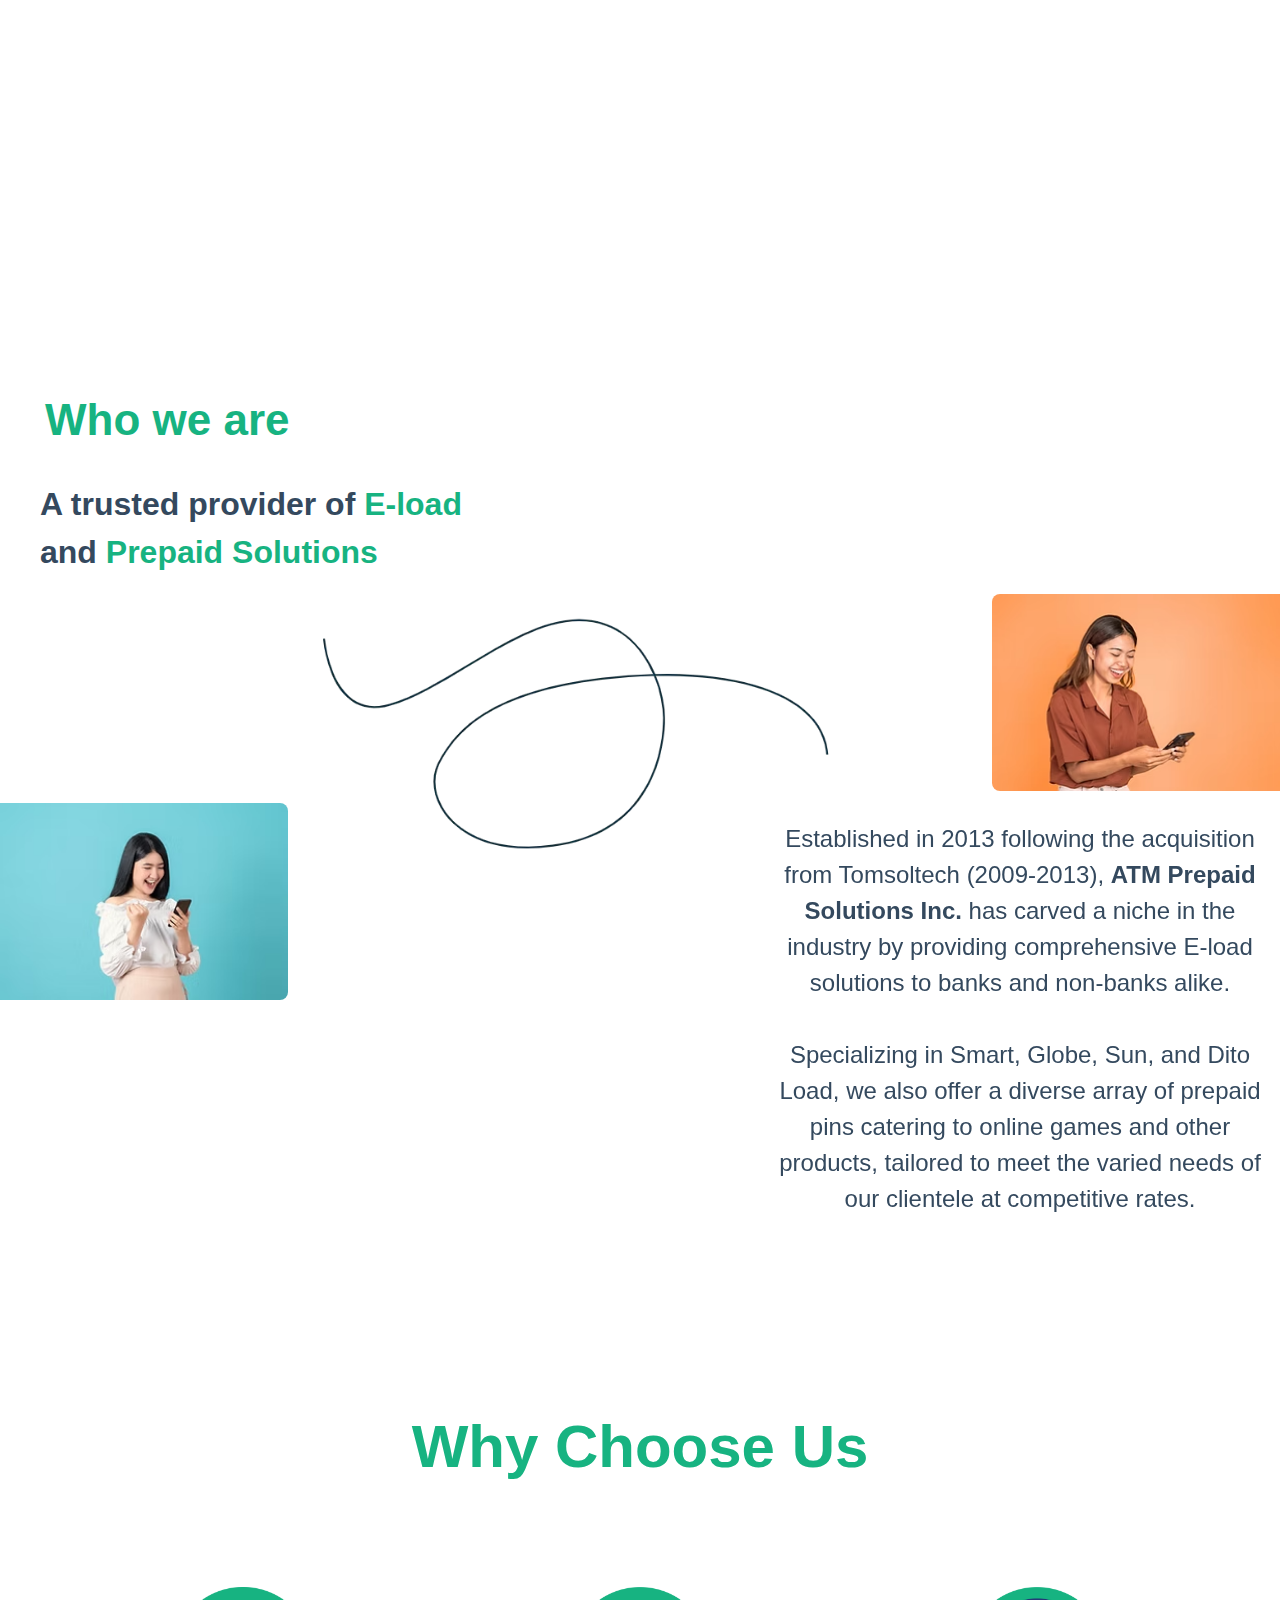
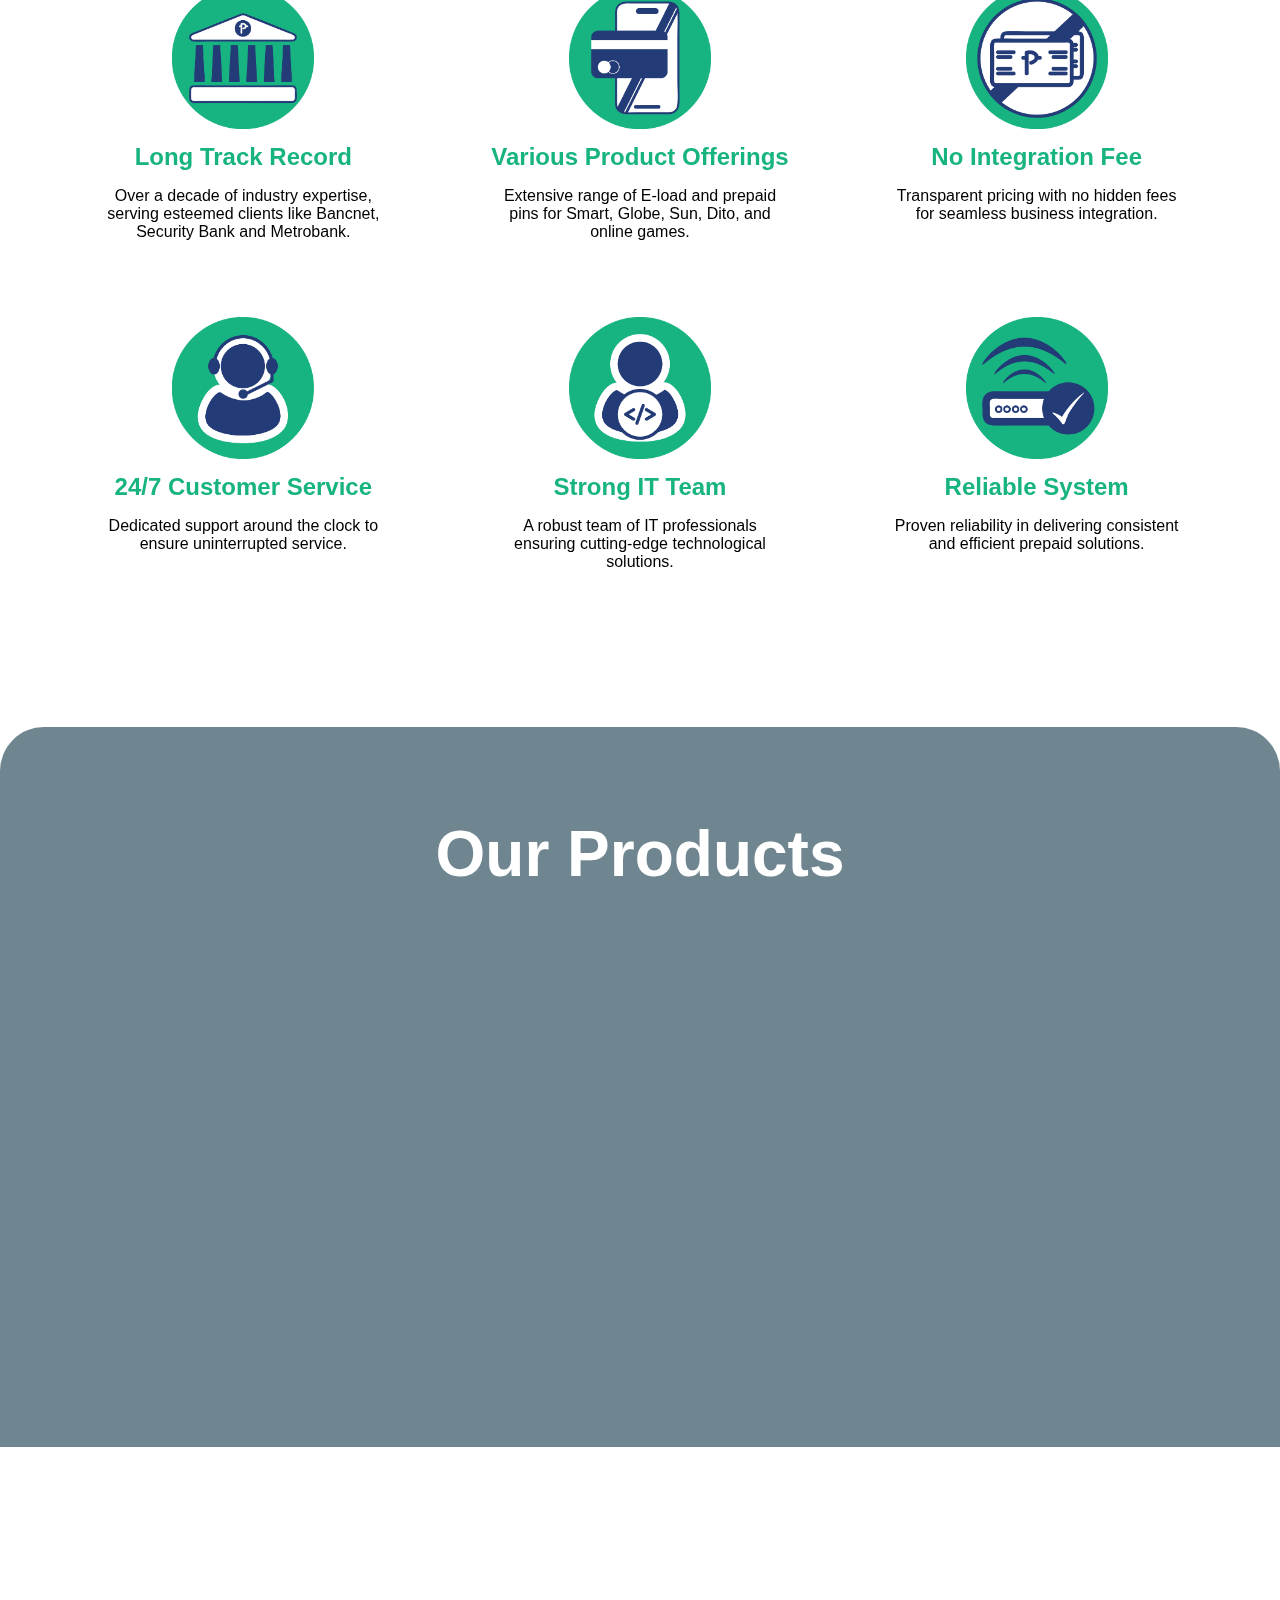
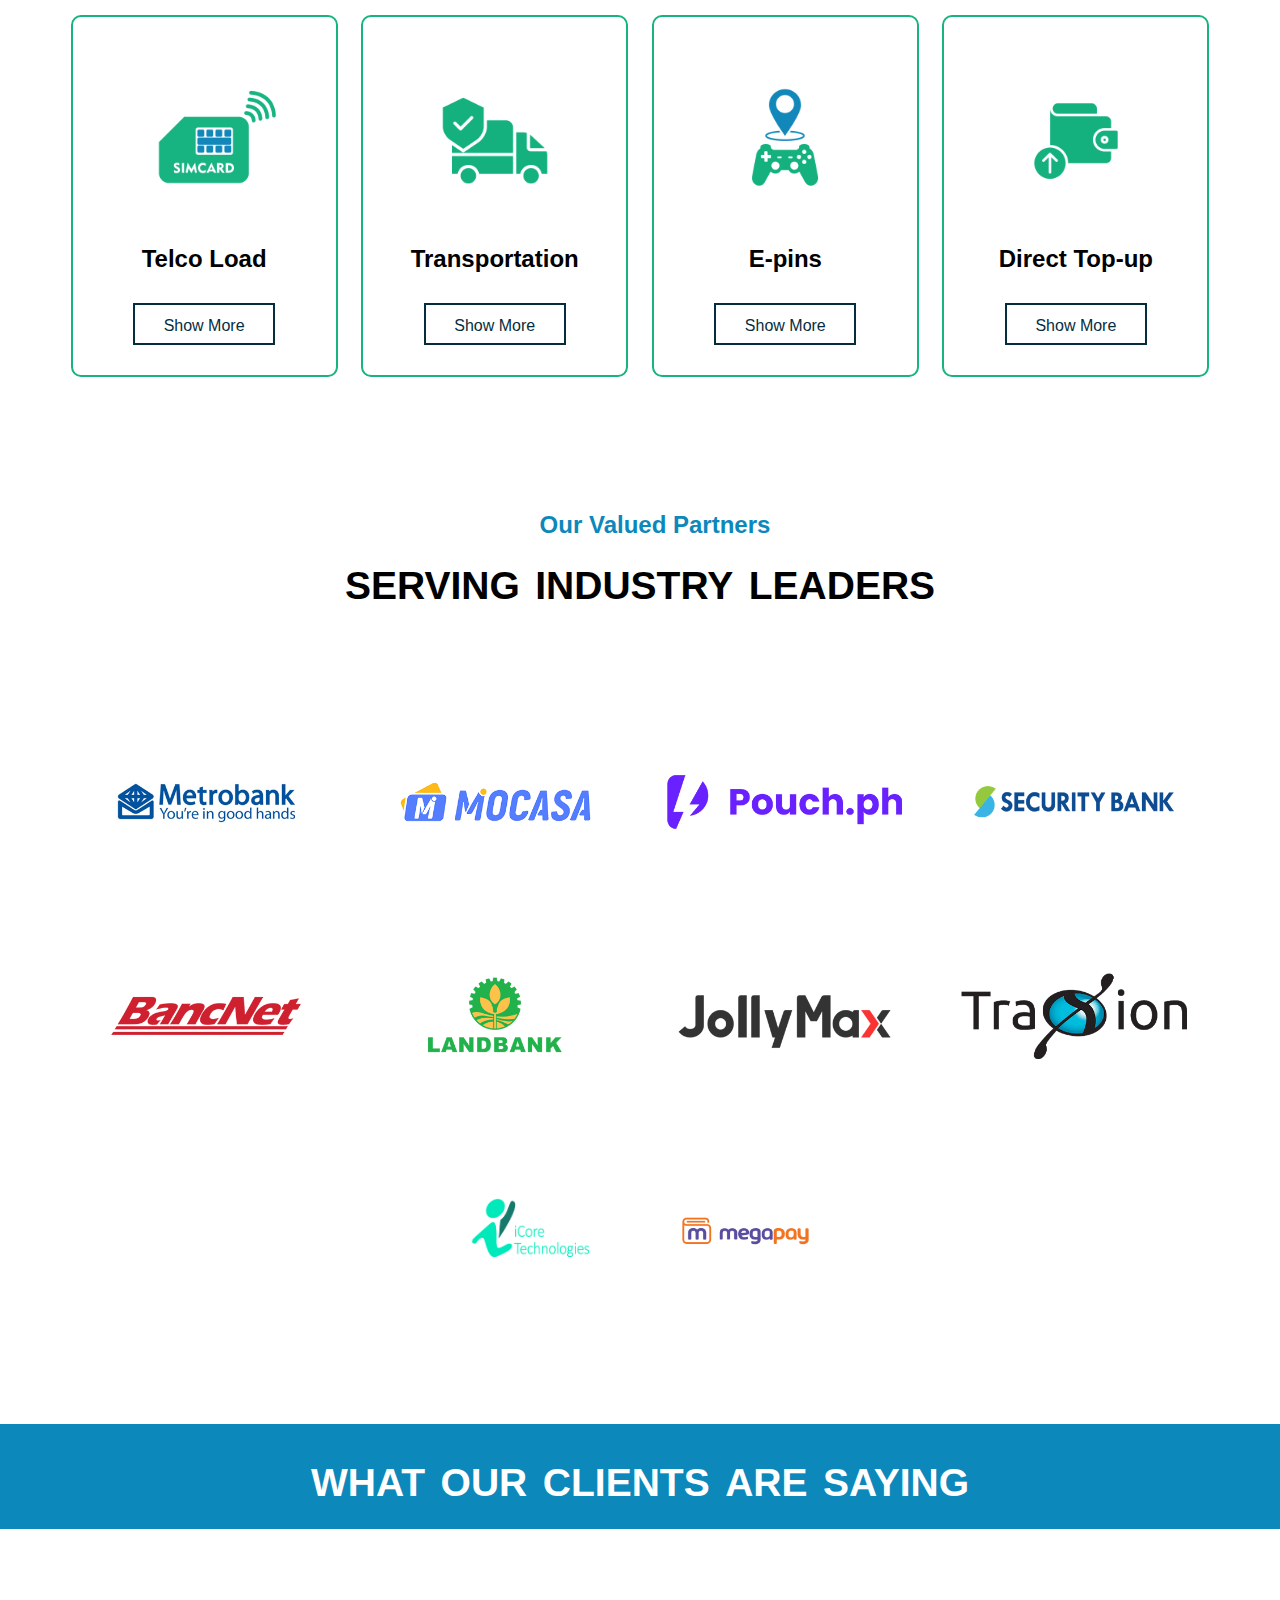
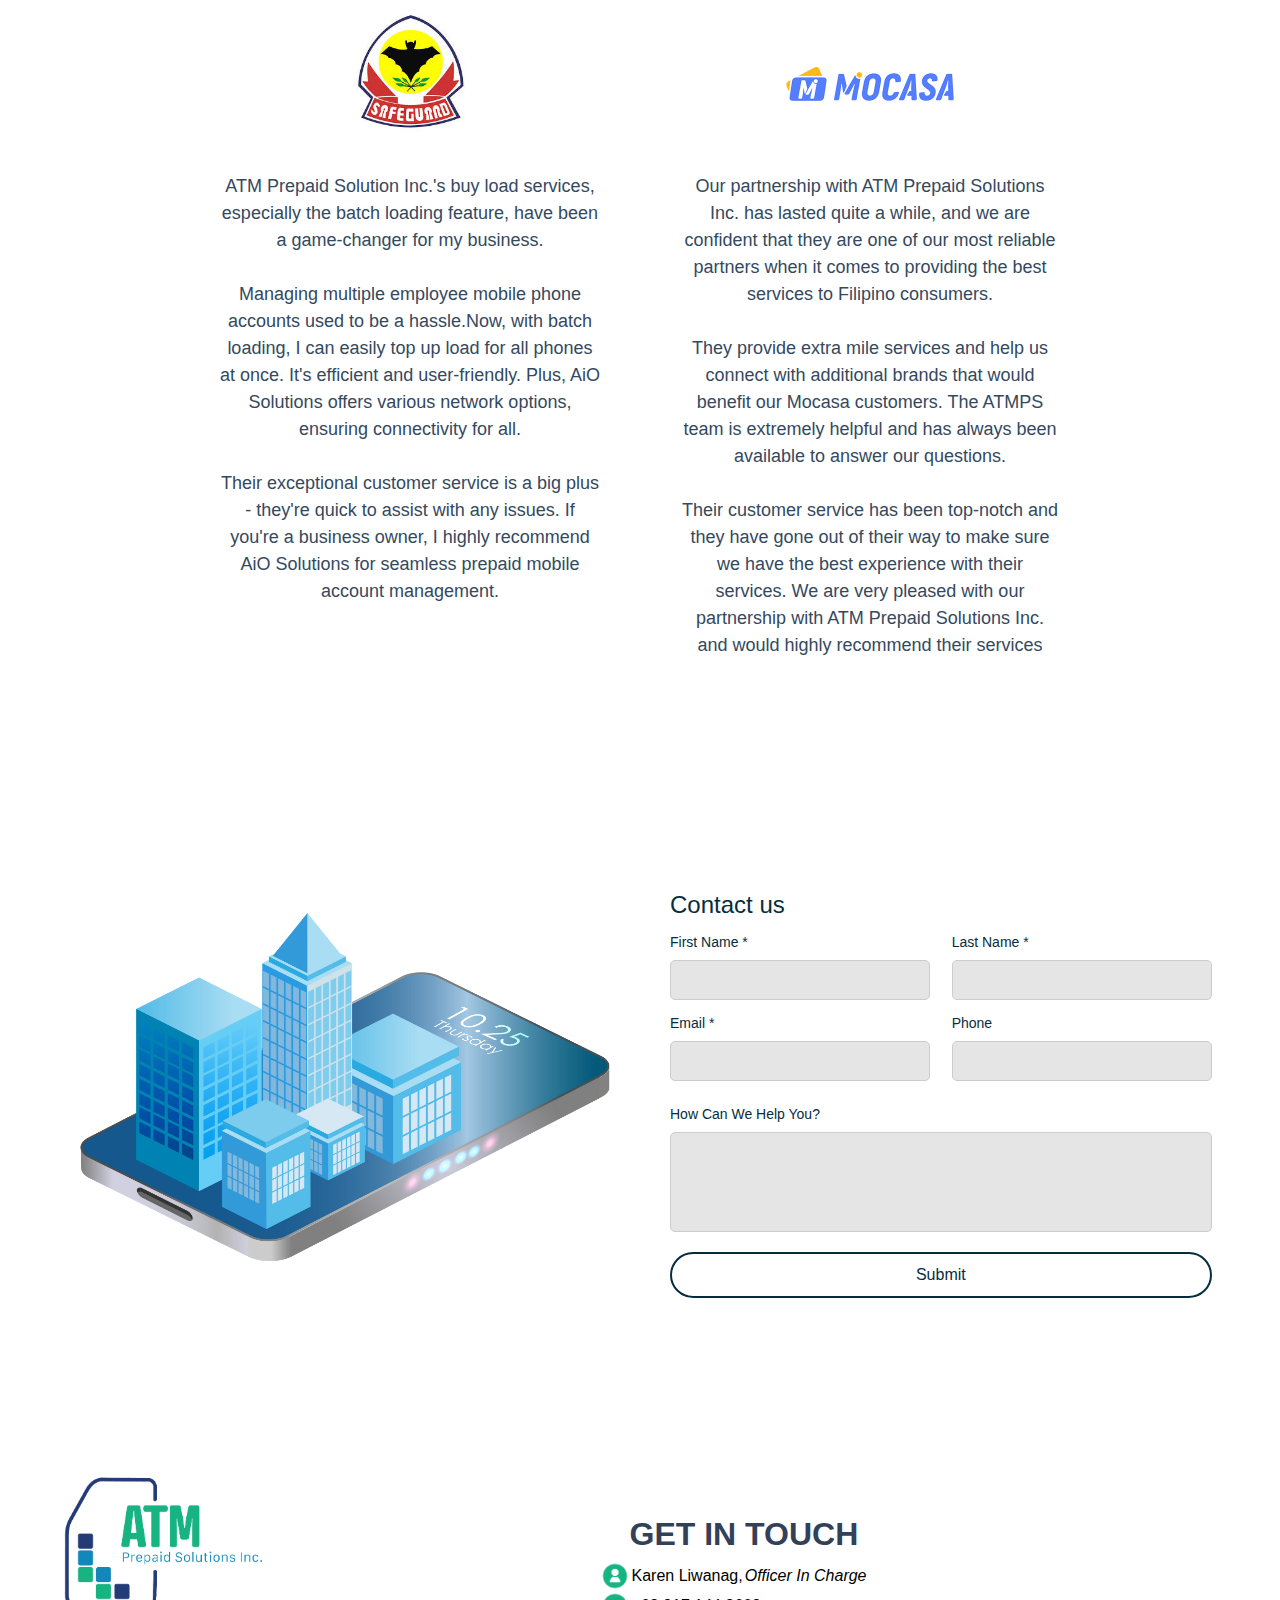
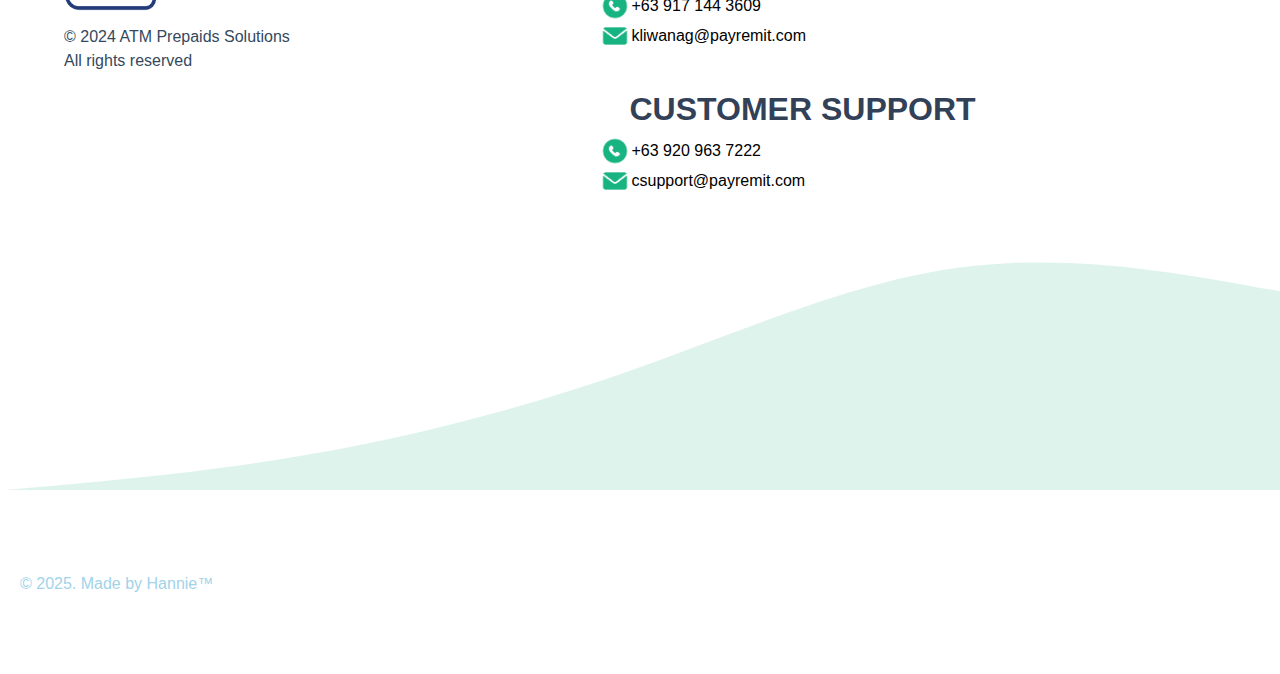
==== commit 28147fc1: "second page" ====
--- a/index.html
+++ b/index.html
@@ -372,11 +372,9 @@
             </div>
 
         </div>
-        <svg xmlns="http://www.w3.org/2000/svg" viewBox="0 0 1440 320">
-            <path fill="#0099ff" fill-opacity="0.4"
-                d="M0,256L48,266.7C96,277,192,299,288,288C384,277,480,235,576,192C672,149,768,107,864,80C960,53,1056,43,1152,74.7C1248,107,1344,181,1392,218.7L1440,256L1440,320L1392,320C1344,320,1248,320,1152,320C1056,320,960,320,864,320C768,320,672,320,576,320C480,320,384,320,288,320C192,320,96,320,48,320L0,320Z">
-            </path>
-        </svg>
+
+    <svg xmlns="http://www.w3.org/2000/svg" viewBox="0 0 1440 320"><path fill="#17B381" fill-opacity="1" d="M0,320L60,314.7C120,309,240,299,360,277.3C480,256,600,224,720,181.3C840,139,960,85,1080,69.3C1200,53,1320,75,1380,85.3L1440,96L1440,320L1380,320C1320,320,1200,320,1080,320C960,320,840,320,720,320C600,320,480,320,360,320C240,320,120,320,60,320L0,320Z"></path></svg>
+
     </footer>
     <div class="footerr">
         © 2025. Made by Hannie™
--- a/assets/css/style.css
+++ b/assets/css/style.css
@@ -573,65 +573,21 @@
 /* ================= MEDIA QUERIES ================== */
 
 /* For Tablets (768px and below) */
-@media (max-width: 768px) {
-    .contact-section {
-        flex-direction: column;
-        align-items: center;
-        text-align: center;
-    }
-
-    .contact-left, .contact-right {
-        width: 100%;
-    }
-
-    .contact-left img {
-        width: 80%;
-        height: auto;
-        max-width: 450px;
-    }
-
-    .contact-form {
-        width: 90%;
-        max-width: 500px;
-    }
-}
-
-/* For Mobile Screens (480px and below) */
-@media (max-width: 480px) {
-    .contact-section {
-        padding: 0 5%;
-    }
-
-    .contact-left img {
-        width: 100%;
-        max-width: 350px;
-    }
-
-    .contact-form {
-        width: 100%;
-        padding: 15px;
-    }
-
-    .input-field label {
-        font-size: 14px;
-    }
-
-    .input-field input,
-    .textarea-field textarea {
-        font-size: 14px;
-        padding: 8px;
-    }
-}
-
-
-svg {
+
+
+path {
+    fill: #73ccb03a;
+    /* fill: #73ccb0ab; */
+
+}
+
+/* svg {
     display: block;
     width: 100%;
     height: auto;
-}
-
-
-
+    filter: drop-shadow(5px 12px 1px #73ccb0)
+    drop-shadow(5px 15px 1px #359e7d);
+} */
 
 h2 {
     font-size: 24px;
@@ -878,16 +834,7 @@
 /* Second Page */
 
 /* Telco Load Section */
-.telco-section {
-    background-color: blue;
-    height: 100vh;
-    /* background-image: url('/assets/images/product/our-product-logo.png'); */
-    background-image: url('/wave.svg');
-    background-size: contain; 
-    background-repeat: no-repeat;
-    background-position: center;
-    border: 2px solid black;
-}
+
 
 .telco-title {
     font-family: var(--font-poppins);
@@ -903,6 +850,7 @@
     margin: auto;    
     display: flex;
     justify-content: center;
+    transform: scaleX(-1);
 }
 
 .telco-container-img {
--- a/assets/css/media.css
+++ b/assets/css/media.css
@@ -294,6 +294,57 @@
     }
 }
 
+/* Contact Section */
+@media (max-width: 768px) {
+    .contact-section {
+        flex-direction: column;
+        align-items: center;
+        text-align: center;
+    }
+
+    .contact-left, .contact-right {
+        width: 100%;
+    }
+
+    .contact-left img {
+        width: 80%;
+        height: auto;
+        max-width: 450px;
+    }
+
+    .contact-form {
+        width: 90%;
+        max-width: 500px;
+    }
+}
+
+/* For Mobile Screens (480px and below) */
+@media (max-width: 480px) {
+    .contact-section {
+        padding: 0 5%;
+    }
+
+    .contact-left img {
+        width: 100%;
+        max-width: 350px;
+    }
+
+    .contact-form {
+        width: 100%;
+        padding: 15px;
+    }
+
+    .input-field label {
+        font-size: 14px;
+    }
+
+    .input-field input,
+    .textarea-field textarea {
+        font-size: 14px;
+        padding: 8px;
+    }
+}
+
 /* Footer Section */
 @media screen and (max-width: 1024px) {
     .footer-container {
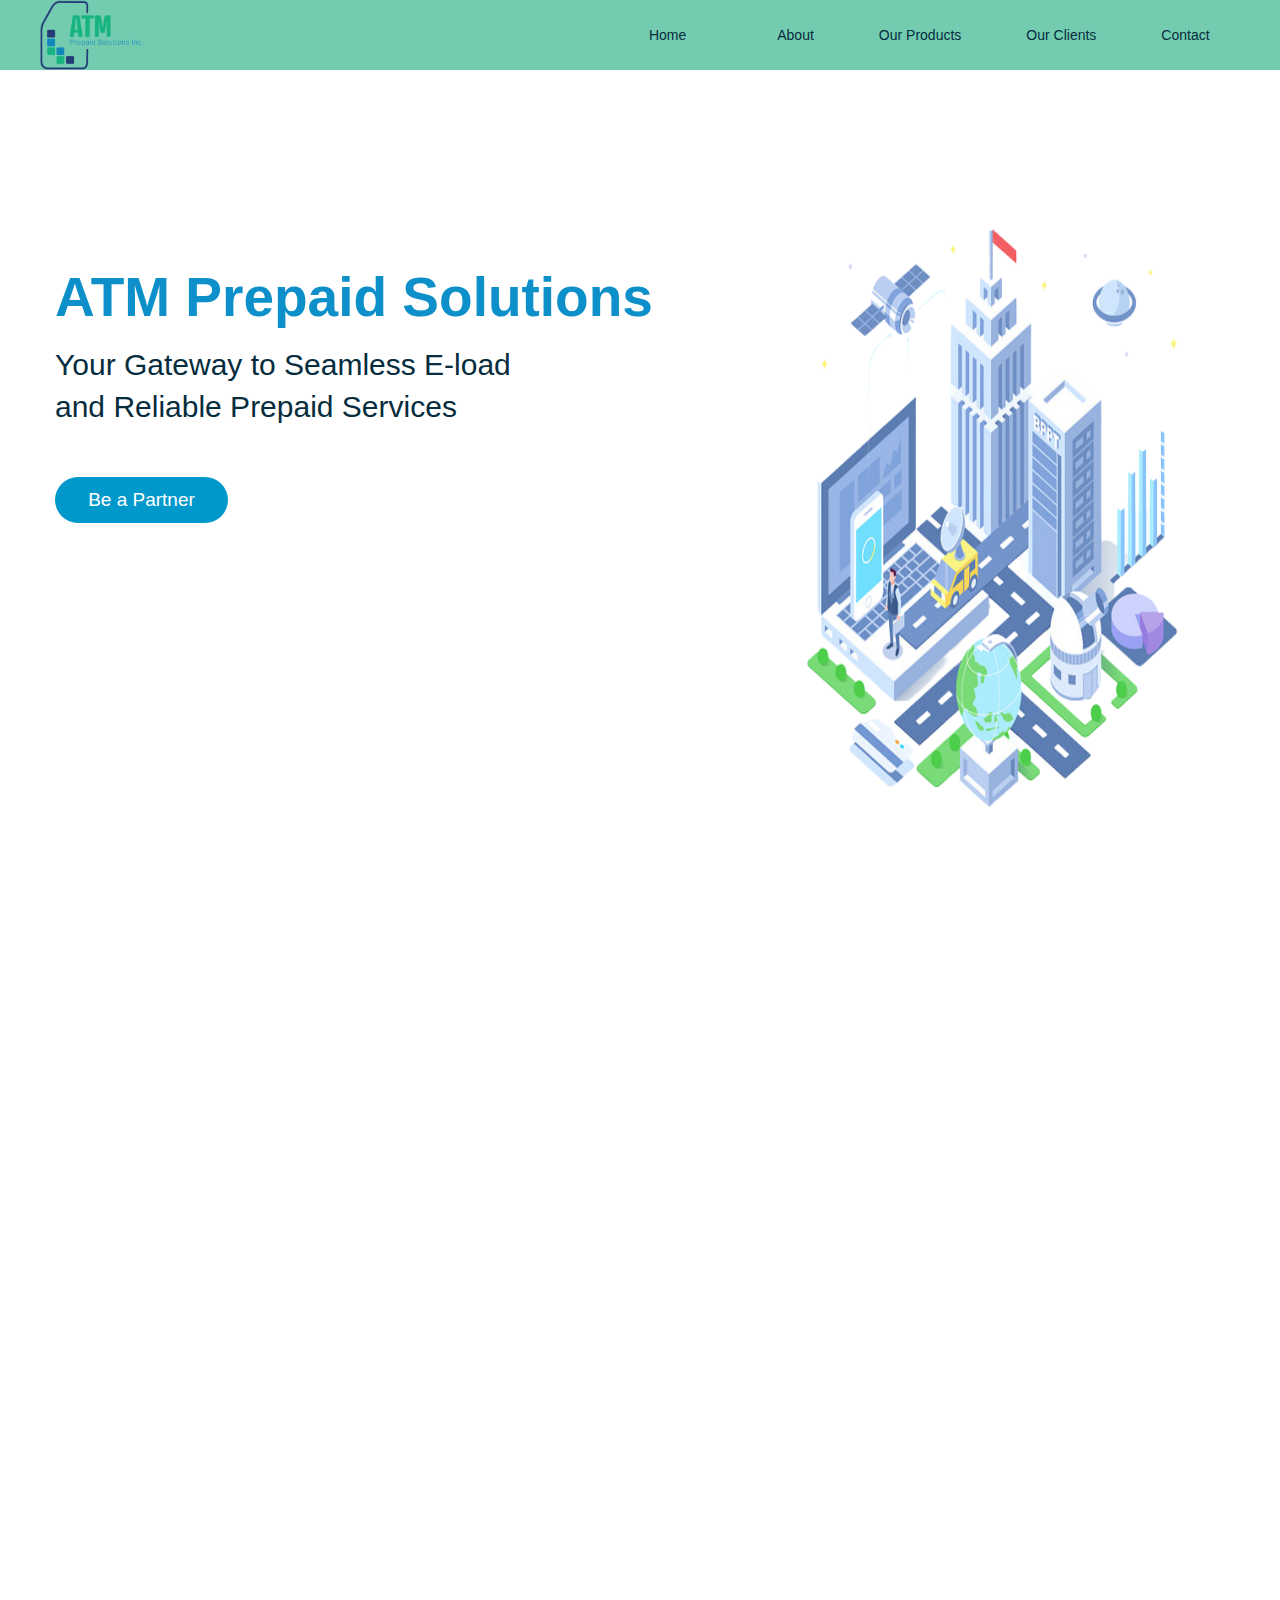
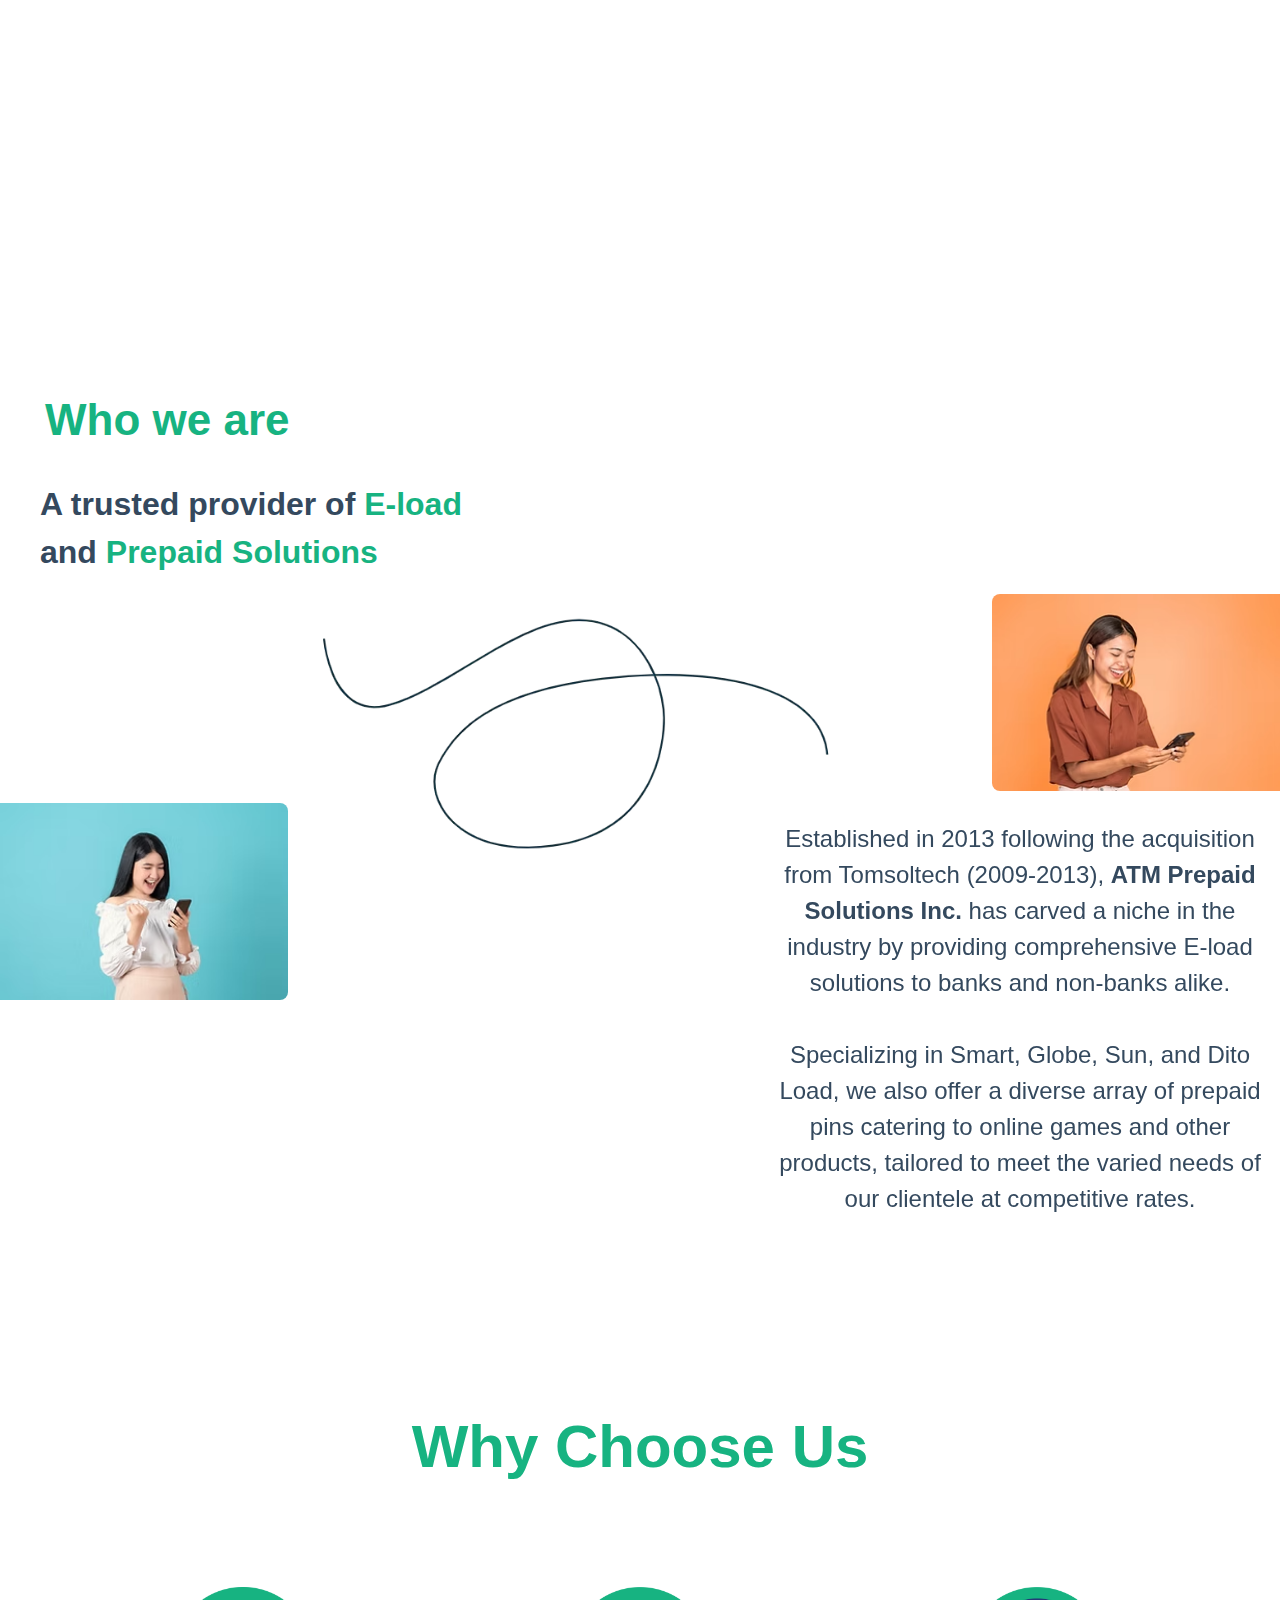
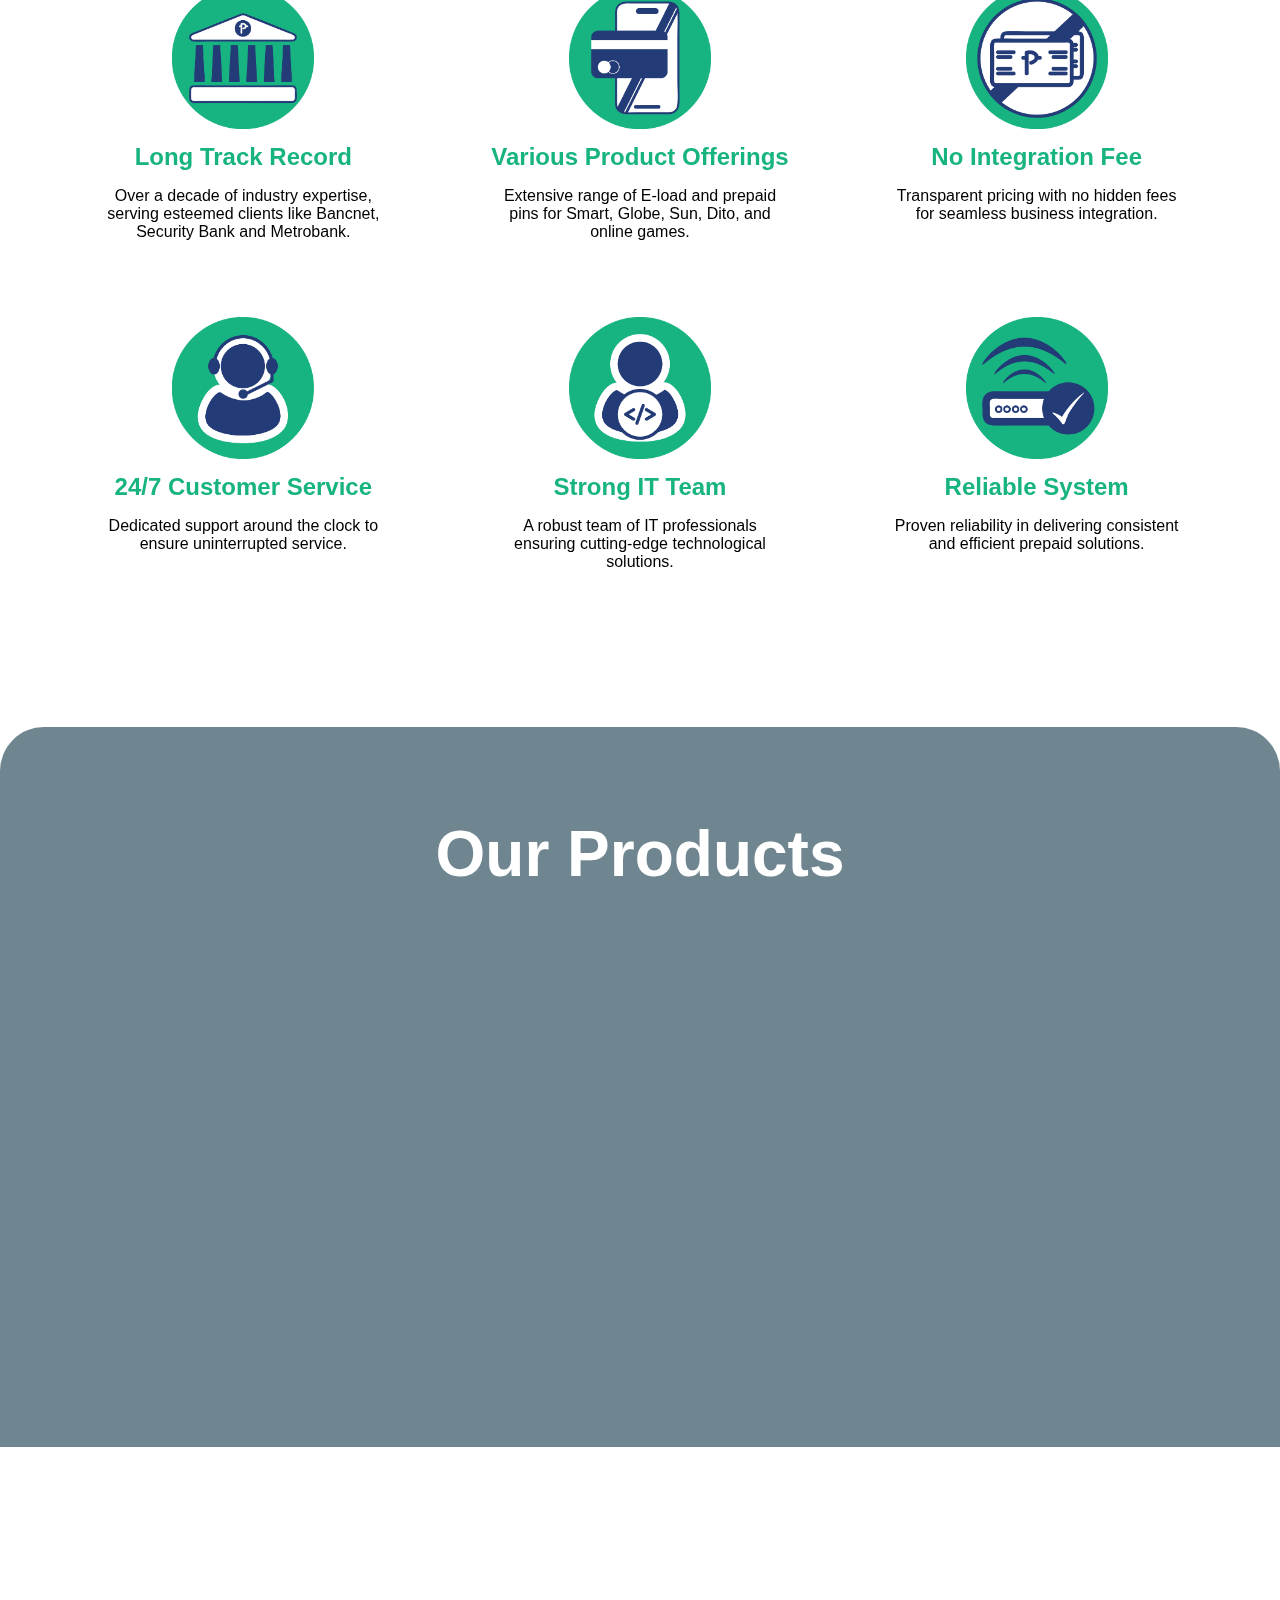
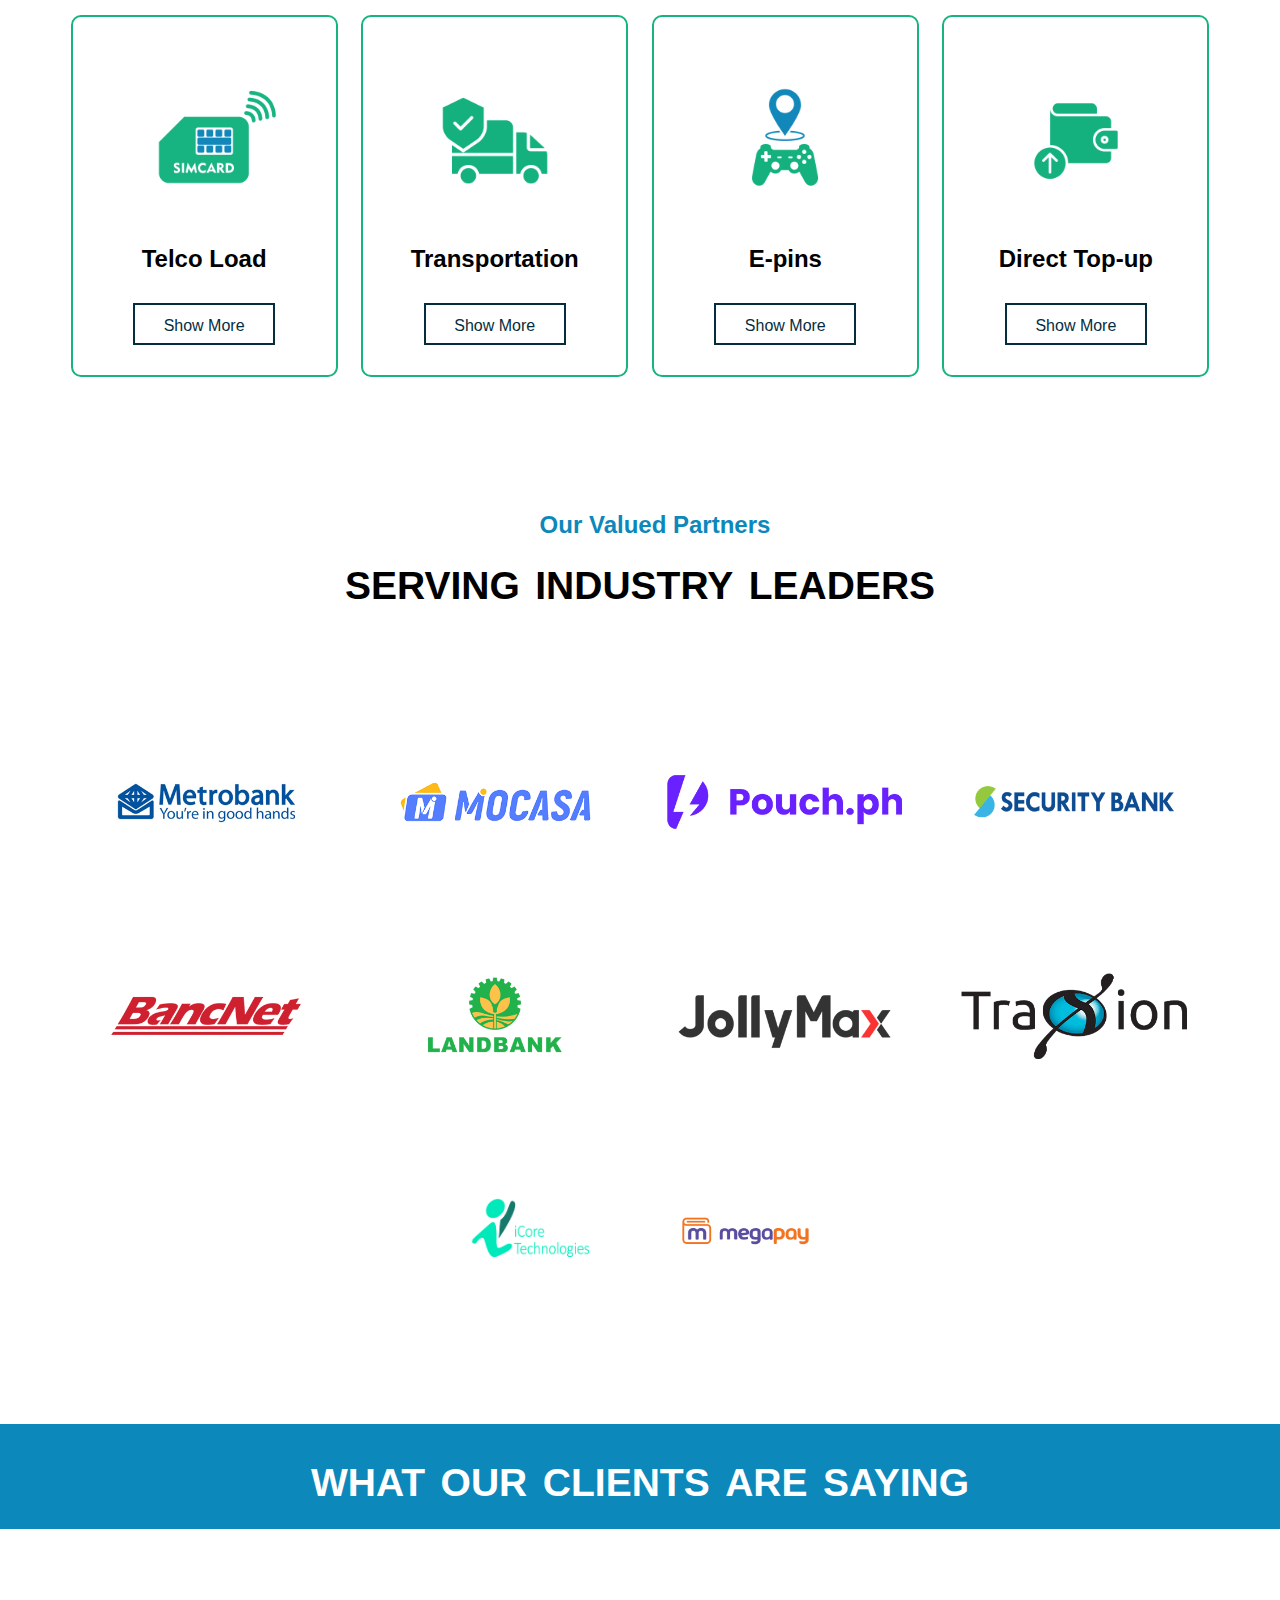
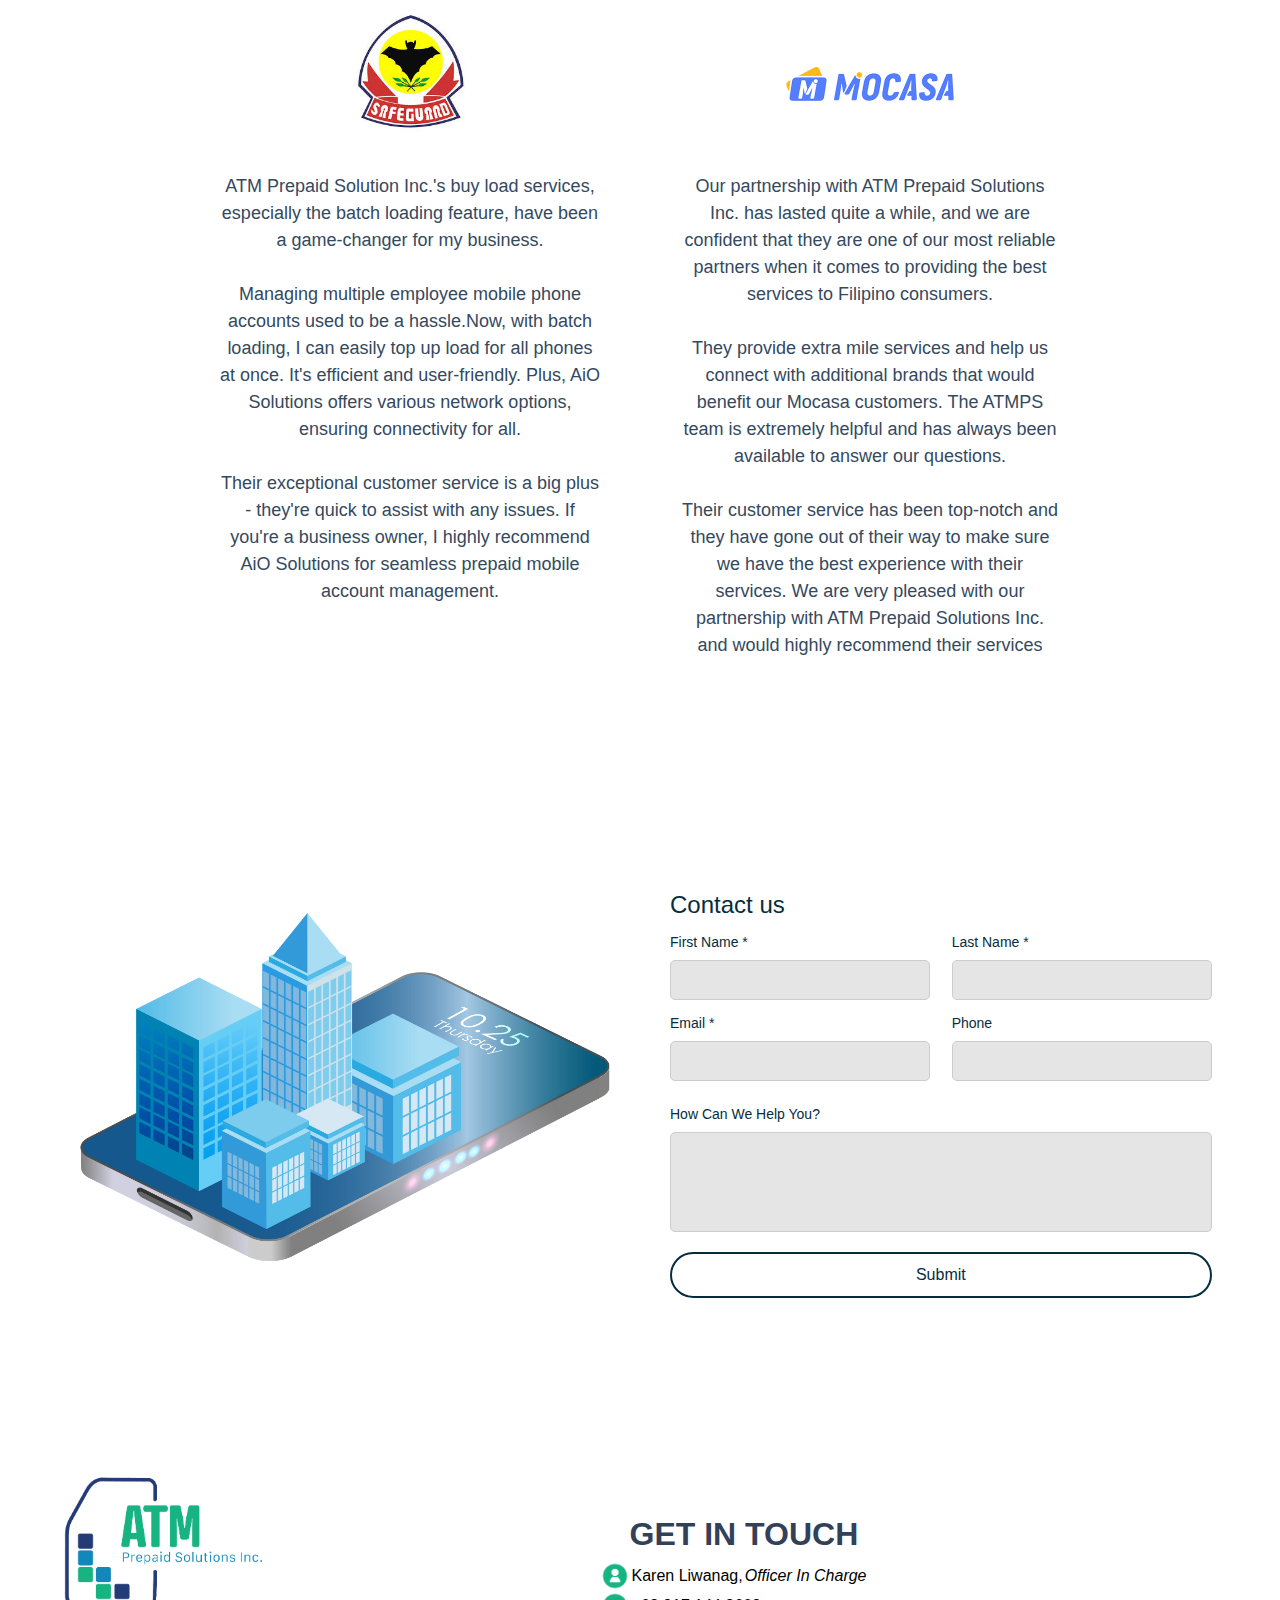
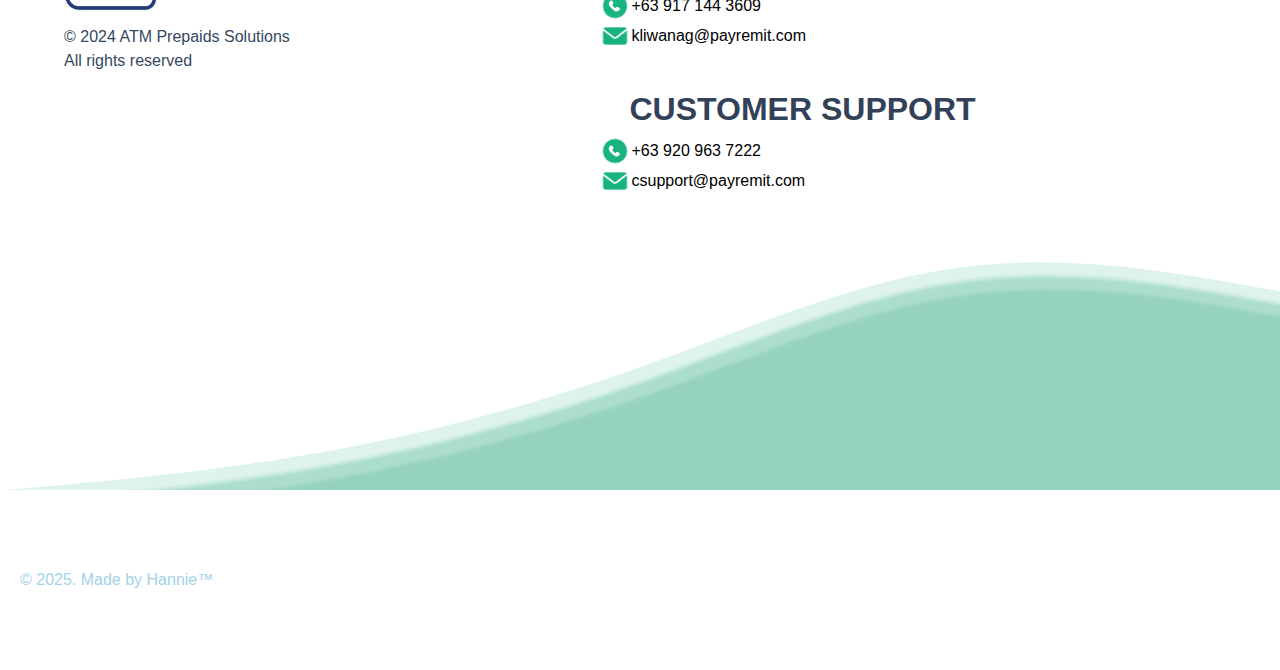
==== commit b25fc1d8: "adad" ====
--- a/index.html
+++ b/index.html
@@ -10,6 +10,7 @@
         rel="stylesheet">
     <link rel="stylesheet" href="assets/css/style.css">
     <link rel="stylesheet" href="assets/css/media.css">
+    <link rel="stylesheet" href="assets/css/telco-wave.css">
 </head>
 
 <body>
@@ -171,7 +172,7 @@
             <div class="product-card-title"> Telco Load</div>
 
             <div class="product-card-btn">
-                <button class="product-btn" onclick="window.location.href='pages/page.html#Telco'">
+                <button class="product-btn" onclick="window.location.href='pages/telco.html'">
                     Show More
                 </button>
             </div>
--- a/assets/css/style.css
+++ b/assets/css/style.css
@@ -581,13 +581,13 @@
 
 }
 
-/* svg {
+svg {
     display: block;
     width: 100%;
     height: auto;
     filter: drop-shadow(5px 12px 1px #73ccb0)
     drop-shadow(5px 15px 1px #359e7d);
-} */
+}
 
 h2 {
     font-size: 24px;
@@ -834,7 +834,15 @@
 /* Second Page */
 
 /* Telco Load Section */
-
+.telco-container {
+    background-color: white;
+    height: 100vh; 
+    background-size: contain; 
+    background-repeat: no-repeat;
+    background-position: bottom;
+    background-image: url('/assets/images/wave/page-wave.svg'); 
+    transform: scaleX(-1); 
+}
 
 .telco-title {
     font-family: var(--font-poppins);
@@ -845,7 +853,7 @@
     height: 109px;
 }
 
-.telco-container {
+.telco-container-img {
     background-color: var(--bg-main);
     margin: auto;    
     display: flex;
@@ -861,6 +869,8 @@
     flex-wrap: wrap;
 }
 
+
+
 .telco-img {
     display: flex;
     justify-content: center;
--- a/assets/css/telco-wave.css
+++ b/assets/css/telco-wave.css
@@ -0,0 +1,2 @@
+
+   